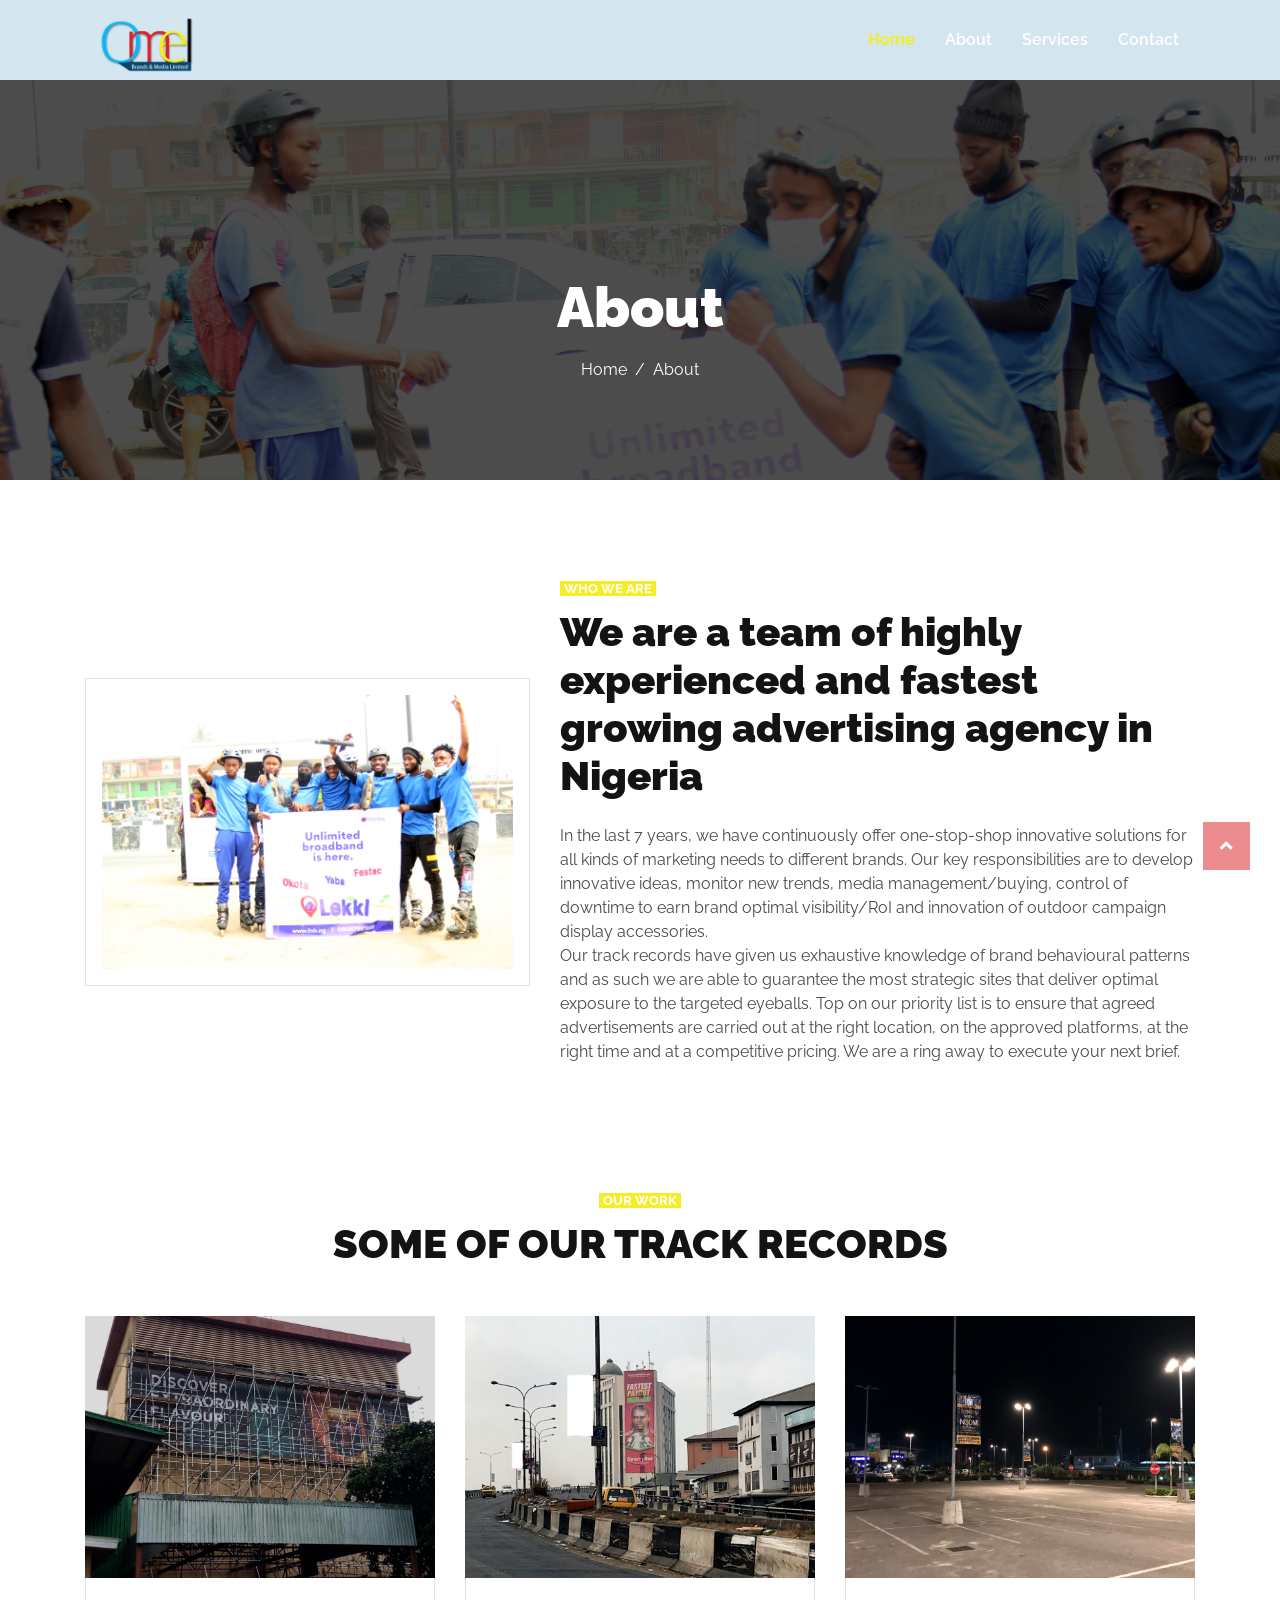
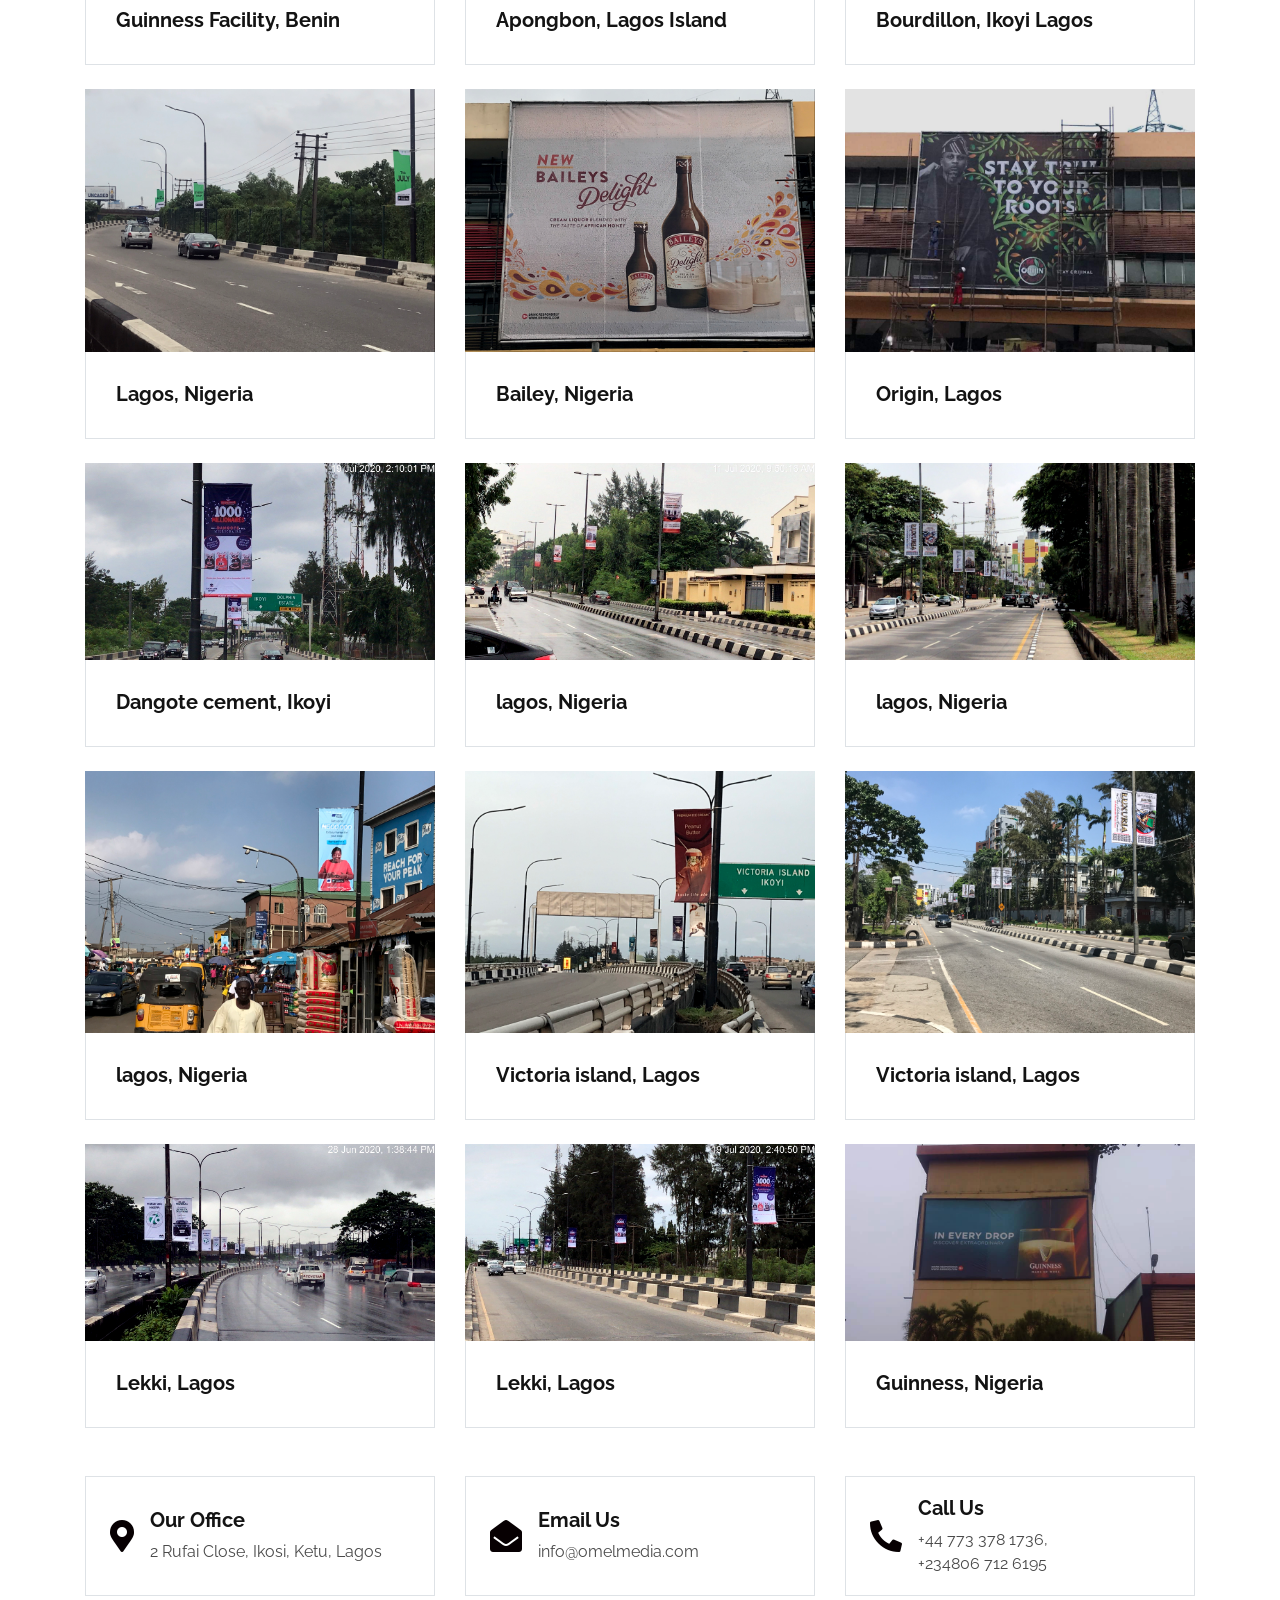
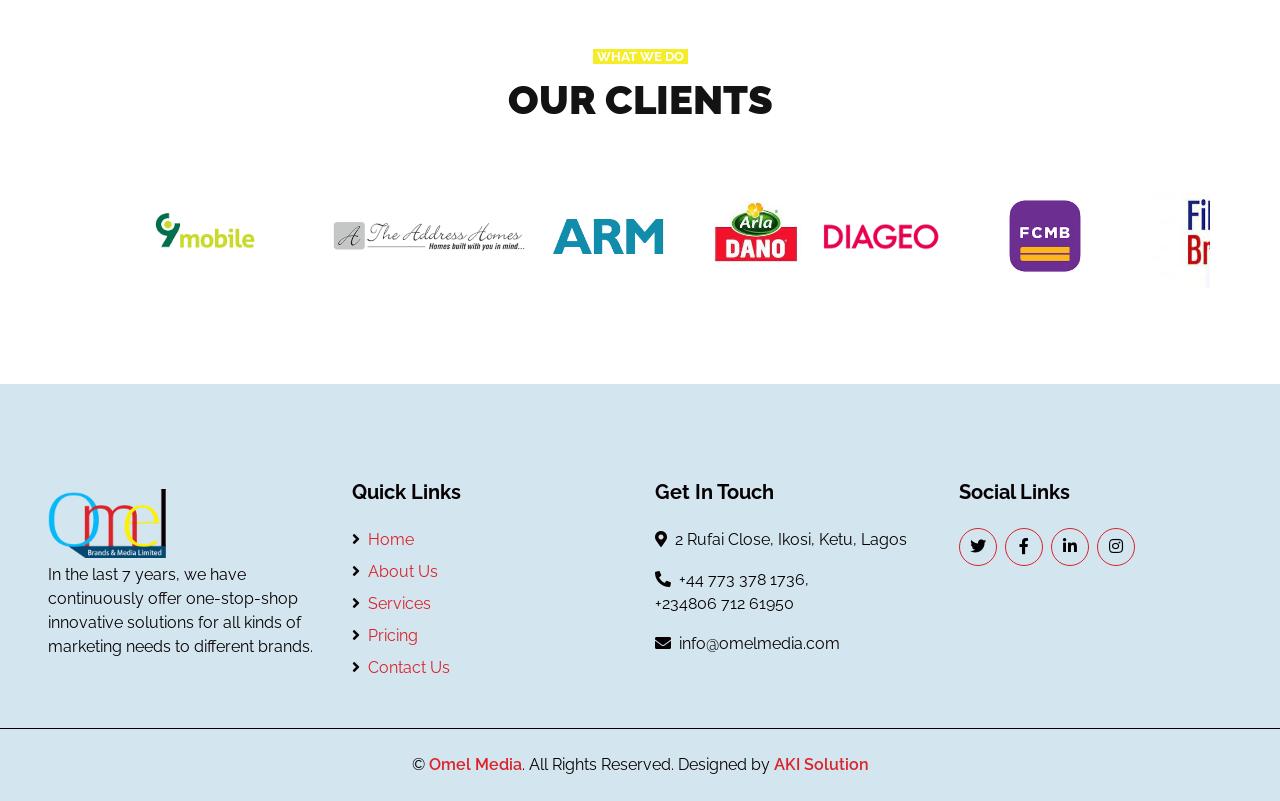
==== about.html @ a28d9bb3 "done" ====
<!DOCTYPE html>
<html lang="en">

<head>
    <meta charset="utf-8">
    <title>DotCom - Creative Agency Website Template</title>
    <meta content="width=device-width, initial-scale=1.0" name="viewport">
    <meta content="Free HTML Templates" name="keywords">
    <meta content="Free HTML Templates" name="description">

    <!-- Favicon -->
    <link href="img/favicon.ico" rel="icon">

    <!-- Google Web Fonts -->
    <link rel="preconnect" href="https://fonts.gstatic.com">
    <link href="https://fonts.googleapis.com/css2?family=Raleway:wght@400;500;600;700;800;900&display=swap" rel="stylesheet"> 

    <!-- Font Awesome -->
    <link href="https://cdnjs.cloudflare.com/ajax/libs/font-awesome/5.15.0/css/all.min.css" rel="stylesheet">

    <!-- Libraries Stylesheet -->
    <link href="lib/owlcarousel/assets/owl.carousel.min.css" rel="stylesheet">

    <!-- Customized Bootstrap Stylesheet -->
    <link href="css/style.css" rel="stylesheet">
</head>

<body>
      <!-- Navbar Start -->
      <div class="container-fluid nav-bar p-0">
        <div class="container-lg p-0">
            <nav class="navbar navbar-expand-lg bg-secondary navbar-dark">
                <a href="index.html" class="navbar-brand">
                    <h1 class="m-0 text-white display-4"><img src="img\logo2b.jpg" alt="logo" class="logo"></h1>
                </a>
                <button type="button" class="navbar-toggler" data-toggle="collapse" data-target="#navbarCollapse">
                    <span class="navbar-toggler-icon"></span>
                </button>
                <div class="collapse navbar-collapse justify-content-between" id="navbarCollapse">
                    <div class="navbar-nav ml-auto py-0">
                        <a href="index.html" class="nav-item nav-link active">Home</a>
                        <a href="about.html" class="nav-item nav-link">About</a>
                        <a href="service.html" class="nav-item nav-link">Services</a>

                        <!-- <div class="nav-item dropdown">
                            <a href="#" class="nav-link dropdown-toggle" data-toggle="dropdown">Pages</a>
                            <div class="dropdown-menu border-0 rounded-0 m-0">
                                <a href="blog.html" class="dropdown-item">Blog Grid</a>
                                <a href="single.html" class="dropdown-item">Blog Detail</a>
                            </div>
                        </div> -->
                        <a href="contact.html" class="nav-item nav-link">Contact</a>
                    </div>
                </div>
            </nav>
        </div>
    </div>
    <!-- Navbar End -->



    <!-- Page Header Start -->
    <div class="container-fluid page-header d-flex flex-column align-items-center justify-content-center pt-0 pt-lg-5 mb-5">
        <h1 class="display-4 text-white mb-3 mt-0 mt-lg-5">About</h1>
        <div class="d-inline-flex text-white">
            <p class="m-0"><a class="text-white" href="">Home</a></p>
            <p class="m-0 px-2">/</p>
            <p class="m-0">About</p>
        </div>
    </div>
    <!-- Page Header Start -->


    <!-- About Start -->
    <div class="container-fluid py-5">
        <div class="container">
            <div class="row align-items-center pb-1">
                <div class="col-lg-5">
                    <img class="img-thumbnail p-3" src="img\md54.JPG" alt="">
                </div>
                <div class="col-lg-7 mt-5 mt-lg-0">
                    <small class="bg-primary text-white text-uppercase font-weight-bold px-1">Who We Are</small>
                    <h1 class="mt-2 mb-4">We are a team of highly experienced and fastest growing advertising agency in Nigeria</h1>
                    <p class="mb-4">In the last 7 years, we have continuously offer one-stop-shop innovative solutions for all
                        kinds of marketing needs to different brands. Our key responsibilities are to develop innovative ideas, monitor new trends, media
                        management/buying, control of downtime to earn brand optimal visibility/RoI and
                        innovation of outdoor campaign display accessories. 
                       <br> Our track records have given us exhaustive knowledge of brand behavioural patterns
                        and as such we are able to guarantee the most strategic sites that deliver optimal
                        exposure to the targeted eyeballs. Top on our priority list is to ensure that agreed advertisements are carried out at the
                        right location, on the approved platforms, at the right time and at a competitive pricing.
                        We are a ring away to execute your next brief.</p>
                </div>
            </div>
        </div>
    </div>
    <!-- About End -->



    <div class="container-fluid pt-5">
        <div class="container">
            <div class="text-center">
                <small class="bg-primary text-white text-uppercase font-weight-bold text-center px-1">OUR WORK</small>
                <h1 class="mt-2 mb-5">SOME OF OUR TRACK RECORDS </h1>
            </div>
            <div class="row">
                <div class="col-lg-4 col-md-6 col-sm-12 mb-4">
                    <a href="img\md40.JPG"><img class="img-fluid w-100" src="img\md40.JPG" alt=""></a> 

                    <!-- <div class="position-relative">
                        <div class="position-absolute bg-primary d-flex flex-column align-items-center justify-content-center"
                            style="width: 80px; height: 80px; bottom: 0; left: 0;">
                            <h6 class="text-uppercase mt-2 mb-n2">Jan</h6>
                            <h1 class="m-0">01</h1>
                        </div>
                    </div> -->
                    <div class="border border-top-0" style="padding: 30px;">
                        <!-- <div class="d-flex mb-3">
                            <div class="d-flex align-items-center">
                                <img class="rounded-circle" style="width: 40px; height: 40px;" src="img/user.jpg" alt="">
                                <a class="text-muted ml-2" href="">John Doe</a>
                            </div>
                            <div class="d-flex align-items-center ml-4">
                                <i class="far fa-bookmark text-primary"></i>
                                <a class="text-muted ml-2" href="">Web Design</a>
                            </div>
                        </div> -->
                        <a class="h5 font-weight-bold" href="">Guinness Facility, Benin  </a>
                    </div>
                </div>
                <div class="col-lg-4 col-md-6 col-sm-12 mb-4">
                <a href="img\md56.jpg"><img class="img-fluid w-100" src="img\md56.jpg" alt=""></a>

                    <!-- <div class="position-relative"> -->
                        <!-- <div class="position-absolute bg-primary d-flex flex-column align-items-center justify-content-center"
                            style="width: 80px; height: 80px; bottom: 0; left: 0;">
                            <h6 class="text-uppercase mt-2 mb-n2">Jan</h6>
                            <h1 class="m-0">01</h1>
                        </div> -->
                    <!-- </div> -->
                    <div class="border border-top-0" style="padding: 30px;">
                        <!-- <div class="d-flex mb-3">
                            <div class="d-flex align-items-center">
                                <img class="rounded-circle" style="width: 40px; height: 40px;" src="img/user.jpg" alt="">
                                <a class="text-muted ml-2" href="">John Doe</a>
                            </div>
                            <div class="d-flex align-items-center ml-4">
                                <i class="far fa-bookmark text-primary"></i>
                                <a class="text-muted ml-2" href="">Web Design</a>
                            </div>
                        </div> -->
                        <a class="h5 font-weight-bold" href="">Apongbon, Lagos Island </a>
                    </div>
                </div>
                <div class="col-lg-4 col-md-6 col-sm-12 mb-4">
                    <a href="img\md17.jpg"><img class="img-fluid w-100" src="img\md17.jpg" alt=""></a> 

                    <!-- <div class="position-relative">
                        <div class="position-absolute bg-primary d-flex flex-column align-items-center justify-content-center"
                            style="width: 80px; height: 80px; bottom: 0; left: 0;">
                            <h6 class="text-uppercase mt-2 mb-n2">Jan</h6>
                            <h1 class="m-0">01</h1>
                        </div>
                    </div> -->
                    <div class="border border-top-0" style="padding: 30px;">
                        <!-- <div class="d-flex mb-3">
                            <div class="d-flex align-items-center">
                                <img class="rounded-circle" style="width: 40px; height: 40px;" src="img/user.jpg" alt="">
                                <a class="text-muted ml-2" href="">John Doe</a>
                            </div>
                            <div class="d-flex align-items-center ml-4">
                                <i class="far fa-bookmark text-primary"></i>
                                <a class="text-muted ml-2" href="">Web Design</a>
                            </div>
                        </div> -->
                        <a class="h5 font-weight-bold" href="">Bourdillon, Ikoyi Lagos</a>
                    </div>
                </div>
                <div class="col-lg-4 col-md-6 col-sm-12 mb-4">
                    <a href="img\md25.JPG"><img class="img-fluid w-100" src="img\md25.JPG" alt=""></a> 

                    <!-- <div class="position-relative">
                        <div class="position-absolute bg-primary d-flex flex-column align-items-center justify-content-center"
                            style="width: 80px; height: 80px; bottom: 0; left: 0;">
                            <h6 class="text-uppercase mt-2 mb-n2">Jan</h6>
                            <h1 class="m-0">01</h1>
                        </div>
                    </div> -->
                    <div class="border border-top-0" style="padding: 30px;">
                        <!-- <div class="d-flex mb-3">
                            <div class="d-flex align-items-center">
                                <img class="rounded-circle" style="width: 40px; height: 40px;" src="img/user.jpg" alt="">
                                <a class="text-muted ml-2" href="">John Doe</a>
                            </div>
                            <div class="d-flex align-items-center ml-4">
                                <i class="far fa-bookmark text-primary"></i>
                                <a class="text-muted ml-2" href="">Web Design</a>
                            </div>
                        </div> -->
                        <a class="h5 font-weight-bold" href="">Lagos, Nigeria</a>
                    </div>
                </div>                 

                <div class="col-lg-4 col-md-6 col-sm-12 mb-4">
                    <a href="img\md64.JPG"><img class="img-fluid w-100" src="img\md64.JPG" alt=""></a> 

                    <!-- <div class="position-relative">
                        <div class="position-absolute bg-primary d-flex flex-column align-items-center justify-content-center"
                            style="width: 80px; height: 80px; bottom: 0; left: 0;">
                            <h6 class="text-uppercase mt-2 mb-n2">Jan</h6>
                            <h1 class="m-0">01</h1>
                        </div>
                    </div> -->
                    <div class="border border-top-0" style="padding: 30px;">
                        <!-- <div class="d-flex mb-3">
                            <div class="d-flex align-items-center">
                                <img class="rounded-circle" style="width: 40px; height: 40px;" src="img/user.jpg" alt="">
                                <a class="text-muted ml-2" href="">John Doe</a>
                            </div>
                            <div class="d-flex align-items-center ml-4">
                                <i class="far fa-bookmark text-primary"></i>
                                <a class="text-muted ml-2" href="">Web Design</a>
                            </div>
                        </div> -->
                        <a class="h5 font-weight-bold" href="">Bailey, Nigeria</a>
                    </div>
                </div>                 

                <div class="col-lg-4 col-md-6 col-sm-12 mb-4">
                    <a href="img\md41.JPG"><img class="img-fluid w-100" src="img\md41.JPG" alt=""></a> 

                    <!-- <div class="position-relative">
                        <div class="position-absolute bg-primary d-flex flex-column align-items-center justify-content-center"
                            style="width: 80px; height: 80px; bottom: 0; left: 0;">
                            <h6 class="text-uppercase mt-2 mb-n2">Jan</h6>
                            <h1 class="m-0">01</h1>
                        </div>
                    </div> -->
                    <div class="border border-top-0" style="padding: 30px;">
                        <!-- <div class="d-flex mb-3">
                            <div class="d-flex align-items-center">
                                <img class="rounded-circle" style="width: 40px; height: 40px;" src="img/user.jpg" alt="">
                                <a class="text-muted ml-2" href="">John Doe</a>
                            </div>
                            <div class="d-flex align-items-center ml-4">
                                <i class="far fa-bookmark text-primary"></i>
                                <a class="text-muted ml-2" href="">Web Design</a>
                            </div>
                        </div> -->
                        <a class="h5 font-weight-bold" href=""> Origin, Lagos</a>
                    </div>
                </div>                 

                <div class="col-lg-4 col-md-6 col-sm-12 mb-4">
                    <a href="img\m7.JPG"><img class="img-fluid w-100" src="img\m7.JPG" alt=""></a> 

                    <!-- <div class="position-relative">
                        <div class="position-absolute bg-primary d-flex flex-column align-items-center justify-content-center"
                            style="width: 80px; height: 80px; bottom: 0; left: 0;">
                            <h6 class="text-uppercase mt-2 mb-n2">Jan</h6>
                            <h1 class="m-0">01</h1>
                        </div>
                    </div> -->
                    <div class="border border-top-0" style="padding: 30px;">
                        <!-- <div class="d-flex mb-3">
                            <div class="d-flex align-items-center">
                                <img class="rounded-circle" style="width: 40px; height: 40px;" src="img/user.jpg" alt="">
                                <a class="text-muted ml-2" href="">John Doe</a>
                            </div>
                            <div class="d-flex align-items-center ml-4">
                                <i class="far fa-bookmark text-primary"></i>
                                <a class="text-muted ml-2" href="">Web Design</a>
                            </div>
                        </div> -->
                        <a class="h5 font-weight-bold" href="">Dangote cement, Ikoyi</a>
                    </div>
                </div>
                <div class="col-lg-4 col-md-6 col-sm-12 mb-4">
                    <a href="img\m4.JPG"><img class="img-fluid w-100" src="img\m4.JPG" alt=""></a> 

                    <!-- <div class="position-relative">
                        <div class="position-absolute bg-primary d-flex flex-column align-items-center justify-content-center"
                            style="width: 80px; height: 80px; bottom: 0; left: 0;">
                            <h6 class="text-uppercase mt-2 mb-n2">Jan</h6>
                            <h1 class="m-0">01</h1>
                        </div>
                    </div> -->
                    <div class="border border-top-0" style="padding: 30px;">
                        <!-- <div class="d-flex mb-3">
                            <div class="d-flex align-items-center">
                                <img class="rounded-circle" style="width: 40px; height: 40px;" src="img/user.jpg" alt="">
                                <a class="text-muted ml-2" href="">John Doe</a>
                            </div>
                            <div class="d-flex align-items-center ml-4">
                                <i class="far fa-bookmark text-primary"></i>
                                <a class="text-muted ml-2" href="">Web Design</a>
                            </div>
                        </div> -->
                        <a class="h5 font-weight-bold" href="">lagos, Nigeria</a>
                    </div>
                </div>
                <div class="col-lg-4 col-md-6 col-sm-12 mb-4">
                    <a href="img\m5.JPG"><img class="img-fluid w-100" src="img\m5.JPG" alt=""></a> 

                    <!-- <div class="position-relative">
                        <div class="position-absolute bg-primary d-flex flex-column align-items-center justify-content-center"
                            style="width: 80px; height: 80px; bottom: 0; left: 0;">
                            <h6 class="text-uppercase mt-2 mb-n2">Jan</h6>
                            <h1 class="m-0">01</h1>
                        </div>
                    </div> -->
                    <div class="border border-top-0" style="padding: 30px;">
                        <!-- <div class="d-flex mb-3">
                            <div class="d-flex align-items-center">
                                <img class="rounded-circle" style="width: 40px; height: 40px;" src="img/user.jpg" alt="">
                                <a class="text-muted ml-2" href="">John Doe</a>
                            </div>
                            <div class="d-flex align-items-center ml-4">
                                <i class="far fa-bookmark text-primary"></i>
                                <a class="text-muted ml-2" href="">Web Design</a>
                            </div>
                        </div> -->
                        <a class="h5 font-weight-bold" href="">lagos, Nigeria</a>
                    </div>
                </div>                 
                <div class="col-lg-4 col-md-6 col-sm-12 mb-4">
                    <a href="img\m10.jpg"><img class="img-fluid w-100" src="img\m10.jpg" alt=""></a> 

                    <!-- <div class="position-relative">
                        <div class="position-absolute bg-primary d-flex flex-column align-items-center justify-content-center"
                            style="width: 80px; height: 80px; bottom: 0; left: 0;">
                            <h6 class="text-uppercase mt-2 mb-n2">Jan</h6>
                            <h1 class="m-0">01</h1>
                        </div>
                    </div> -->
                    <div class="border border-top-0" style="padding: 30px;">
                        <!-- <div class="d-flex mb-3">
                            <div class="d-flex align-items-center">
                                <img class="rounded-circle" style="width: 40px; height: 40px;" src="img/user.jpg" alt="">
                                <a class="text-muted ml-2" href="">John Doe</a>
                            </div>
                            <div class="d-flex align-items-center ml-4">
                                <i class="far fa-bookmark text-primary"></i>
                                <a class="text-muted ml-2" href="">Web Design</a>
                            </div>
                        </div> -->
                        <a class="h5 font-weight-bold" href="">lagos, Nigeria</a>
                    </div>
                </div>                 
                <div class="col-lg-4 col-md-6 col-sm-12 mb-4">
                    <a href="img\md2.jpg"><img class="img-fluid w-100" src="img\md2.jpg" alt=""></a> 

                    <!-- <div class="position-relative">
                        <div class="position-absolute bg-primary d-flex flex-column align-items-center justify-content-center"
                            style="width: 80px; height: 80px; bottom: 0; left: 0;">
                            <h6 class="text-uppercase mt-2 mb-n2">Jan</h6>
                            <h1 class="m-0">01</h1>
                        </div>
                    </div> -->
                    <div class="border border-top-0" style="padding: 30px;">
                        <!-- <div class="d-flex mb-3">
                            <div class="d-flex align-items-center">
                                <img class="rounded-circle" style="width: 40px; height: 40px;" src="img/user.jpg" alt="">
                                <a class="text-muted ml-2" href="">John Doe</a>
                            </div>
                            <div class="d-flex align-items-center ml-4">
                                <i class="far fa-bookmark text-primary"></i>
                                <a class="text-muted ml-2" href="">Web Design</a>
                            </div>
                        </div> -->
                        <a class="h5 font-weight-bold" href=""> Victoria island, Lagos</a>
                    </div>
                </div>                 
                <div class="col-lg-4 col-md-6 col-sm-12 mb-4">
                    <a href="img\md13.jpg"><img class="img-fluid w-100" src="img\md13.jpg" alt=""></a> 

                    <!-- <div class="position-relative">
                        <div class="position-absolute bg-primary d-flex flex-column align-items-center justify-content-center"
                            style="width: 80px; height: 80px; bottom: 0; left: 0;">
                            <h6 class="text-uppercase mt-2 mb-n2">Jan</h6>
                            <h1 class="m-0">01</h1>
                        </div>
                    </div> -->
                    <div class="border border-top-0" style="padding: 30px;">
                        <!-- <div class="d-flex mb-3">
                            <div class="d-flex align-items-center">
                                <img class="rounded-circle" style="width: 40px; height: 40px;" src="img/user.jpg" alt="">
                                <a class="text-muted ml-2" href="">John Doe</a>
                            </div>
                            <div class="d-flex align-items-center ml-4">
                                <i class="far fa-bookmark text-primary"></i>
                                <a class="text-muted ml-2" href="">Web Design</a>
                            </div>
                        </div> -->
                        <a class="h5 font-weight-bold" href=""> Victoria island, Lagos</a>
                    </div>
                </div>                 
                <div class="col-lg-4 col-md-6 col-sm-12 mb-4">
                    <a href="img\md3.JPG"><img class="img-fluid w-100" src="img\md3.JPG" alt=""></a> 

                    <!-- <div class="position-relative">
                        <div class="position-absolute bg-primary d-flex flex-column align-items-center justify-content-center"
                            style="width: 80px; height: 80px; bottom: 0; left: 0;">
                            <h6 class="text-uppercase mt-2 mb-n2">Jan</h6>
                            <h1 class="m-0">01</h1>
                        </div>
                    </div> -->
                    <div class="border border-top-0" style="padding: 30px;">
                        <!-- <div class="d-flex mb-3">
                            <div class="d-flex align-items-center">
                                <img class="rounded-circle" style="width: 40px; height: 40px;" src="img/user.jpg" alt="">
                                <a class="text-muted ml-2" href="">John Doe</a>
                            </div>
                            <div class="d-flex align-items-center ml-4">
                                <i class="far fa-bookmark text-primary"></i>
                                <a class="text-muted ml-2" href="">Web Design</a>
                            </div>
                        </div> -->
                        <a class="h5 font-weight-bold" href=""> Lekki, Lagos</a>
                    </div>
                </div>                 

                <div class="col-lg-4 col-md-6 col-sm-12 mb-4">
                    <a href="img\md11.JPG"><img class="img-fluid w-100" src="img\md11.JPG" alt=""></a> 

                    <!-- <div class="position-relative">
                        <div class="position-absolute bg-primary d-flex flex-column align-items-center justify-content-center"
                            style="width: 80px; height: 80px; bottom: 0; left: 0;">
                            <h6 class="text-uppercase mt-2 mb-n2">Jan</h6>
                            <h1 class="m-0">01</h1>
                        </div>
                    </div> -->
                    <div class="border border-top-0" style="padding: 30px;">
                        <!-- <div class="d-flex mb-3">
                            <div class="d-flex align-items-center">
                                <img class="rounded-circle" style="width: 40px; height: 40px;" src="img/user.jpg" alt="">
                                <a class="text-muted ml-2" href="">John Doe</a>
                            </div>
                            <div class="d-flex align-items-center ml-4">
                                <i class="far fa-bookmark text-primary"></i>
                                <a class="text-muted ml-2" href="">Web Design</a>
                            </div>
                        </div> -->
                        <a class="h5 font-weight-bold" href=""> Lekki, Lagos</a>
                    </div>
                </div>                 

                <div class="col-lg-4 col-md-6 col-sm-12 mb-4">
                    <a href="img\md42.JPG"><img class="img-fluid w-100" src="img\md42.JPG" alt=""></a> 

                    <!-- <div class="position-relative">
                        <div class="position-absolute bg-primary d-flex flex-column align-items-center justify-content-center"
                            style="width: 80px; height: 80px; bottom: 0; left: 0;">
                            <h6 class="text-uppercase mt-2 mb-n2">Jan</h6>
                            <h1 class="m-0">01</h1>
                        </div>
                    </div> -->
                    <div class="border border-top-0" style="padding: 30px;">
                        <!-- <div class="d-flex mb-3">
                            <div class="d-flex align-items-center">
                                <img class="rounded-circle" style="width: 40px; height: 40px;" src="img/user.jpg" alt="">
                                <a class="text-muted ml-2" href="">John Doe</a>
                            </div>
                            <div class="d-flex align-items-center ml-4">
                                <i class="far fa-bookmark text-primary"></i>
                                <a class="text-muted ml-2" href="">Web Design</a>
                            </div>
                        </div> -->
                        <a class="h5 font-weight-bold" href=""> Guinness, Nigeria</a>
                    </div>
                </div>                 

            </div>
        </div>
    </div>
    <div class="container">
        <div class="row mt-4">
            <div class="col-md-4">
                <div class="d-flex align-items-center border mb-4 mb-lg-0 p-4" style="height: 120px;">
                    <i class="fa fa-2x fa-map-marker-alt text-primary mr-3"></i>
                    <div class="d-flex flex-column">
                        <h5 class="font-weight-bold">Our Office</h5>
                        <p class="m-0">2 Rufai Close, Ikosi, Ketu, Lagos</p>
                    </div>
                </div>
            </div>
            <div class="col-md-4">
                <div class="d-flex align-items-center border mb-4 mb-lg-0 p-4" style="height: 120px;">
                    <i class="fa fa-2x fa-envelope-open text-primary mr-3"></i>
                    <div class="d-flex flex-column">
                        <h5 class="font-weight-bold">Email Us</h5>
                        <p class="m-0">info@omelmedia.com</p>
                    </div>
                </div>
            </div>
            <div class="col-md-4">
                <div class="d-flex align-items-center border mb-4 mb-lg-0 p-4" style="height: 120px;">
                    <i class="fas fa-2x fa-phone-alt text-primary mr-3"></i>
                    <div class="d-flex flex-column">
                        <h5 class="font-weight-bold">Call Us</h5>
                        <p class="m-0">+44 773 378 1736,<br>+234806 712 6195</p>
                    </div>
                </div>
            </div>
        </div>

    </div>

    <!-- testing -->
<div class="container mt-5" >
    <div class="row align-items-center h-100">
      <div class="container rounded">
        <div class="row justify-content-center">
            <div class="col-12 col-lg-6 text-center mb-1">
                <small class="bg-primary text-white text-uppercase font-weight-bold px-1">What we do</small>
                <h1 class="mt-2">OUR CLIENTS</h1>
            </div>
        </div>

        <div class="slider">
          <div class="logos">
            <img src="img\clients\9mobile.png" alt="" class="clients ">
           <img src="img\clients\addressHome.png" alt="" class="clients">
           <img src="img\clients\ARM.png" alt="" class="clients big">
           <img src="img\clients\dano.jpg" alt=""  class="clients big">
           <img src="img\clients\diaegeo.png" alt=""  class="clients big" style="margin-left: 0px;">
           <img src="img\clients\fcmb2.png" alt="" class="clients" style="margin-left: 0px;">
           <img src="img\clients\fiber.jpg" alt="" class="clients" style="margin-left: 0px;">
           <img src="img\clients\mandilas.png" alt="" class="clients big">
           <img src="img\clients\peak.png" alt="" class="clients big">
           <img src="img\clients\sporty.png" alt="" class="clients">
           <img src="img\clients\vantage.png" alt="" class="clients">
 

        </div>
          <div class="logos">
 
          </div>
        </div>
      </div>
    </div>
  
  </div>

<!-- testing -->

    <!-- Footer Start -->
    <div class="container-fluid   mt-5 pt-5 px-sm-3 px-md-5" style="background-color: #d3e5ef !important; color: #070002 ;">
        <div class="row pt-5 ">
            <div class="col-lg-3 col-md-6 mb-5">
                <a href="index.html" class="navbar-brand">
<h1 class="m-0  display-4"><img src="img\media-logo2.png" alt="logo" class="logo"></h1>
                </a>
                <p>In the last 7 years, we have continuously offer one-stop-shop innovative solutions for all kinds of marketing needs to different brands.</p>
            </div>
            <div class="col-lg-3 col-md-6 mb-5">
                <h5 class="font-weight-bold text-primary mb-4">Quick Links</h5>
                <div class="d-flex flex-column justify-content-start" >
                    <a class=" mb-2" href="index.html"><i class="fa fa-angle-right text-primary mr-2"></i>Home</a>
                    <a class=" mb-2" href="about.html"><i class="fa fa-angle-right text-primary mr-2"></i>About Us</a>
                    <a class=" mb-2" href="service.html"><i class="fa fa-angle-right text-primary mr-2"></i>Services</a>
                    <a class=" mb-2" href="price.html"><i class="fa fa-angle-right text-primary mr-2"></i>Pricing</a>
                    <a class="" href="contact.html"><i class="fa fa-angle-right text-primary mr-2"></i>Contact Us</a>
                </div>
            </div>
            <div class="col-lg-3 col-md-6 mb-5">
                <h5 class="font-weight-bold text-primary mb-4">Get In Touch</h5>
                <p></p>
                <p><i class="fa fa-map-marker-alt text-primary mr-2"></i>2 Rufai Close, Ikosi, Ketu, Lagos</p>
                <p><i class="fa fa-phone-alt text-primary mr-2"></i>+44 773 378 1736,<br>+234806 712 61950</p>
                <p><i class="fa fa-envelope text-primary mr-2"></i>info@omelmedia.com</p>
            </div>
            <div class="col-lg-3 col-md-6 mb-5">
                <h5 class="font-weight-bold text-primary mb-4">Social Links</h5>
                <div class="d-flex justify-content-start mt-4">
                    <a class="btn btn-outline-primary rounded-circle text-center mr-2 px-0" style="width: 38px; height: 38px;" href="#"><i class="fab fa-twitter"></i></a>
                    <a class="btn btn-outline-primary rounded-circle text-center mr-2 px-0" style="width: 38px; height: 38px;" href="#"><i class="fab fa-facebook-f"></i></a>
                    <a class="btn btn-outline-primary rounded-circle text-center mr-2 px-0" style="width: 38px; height: 38px;" href="#"><i class="fab fa-linkedin-in"></i></a>
                    <a class="btn btn-outline-primary rounded-circle text-center mr-2 px-0" style="width: 38px; height: 38px;" href="#"><i class="fab fa-instagram"></i></a>
                </div>
            </div>

        </div>
    </div>
    <div class="container-fluid py-4 px-sm-3 px-md-5"  style="background-color: #d3e5ef !important; color: #070002 ;border-top: 1px solid #070002;">
        <p class="m-0 text-center">
            &copy; <a class="font-weight-semi-bold" href="#">Omel Media</a>. All Rights Reserved. Designed by
            <a class="font-weight-semi-bold" href="https://htmlcodex.com">AKI Solution</a>
        </p>
    </div>
    <!-- Footer End -->

    <!-- Back to Top -->
    <a href="#" class="btn btn-lg btn-primary back-to-top"><i class="fa fa-angle-up"></i></a>


    <!-- JavaScript Libraries -->
    <script src="https://code.jquery.com/jquery-3.4.1.min.js"></script>
    <script src="https://stackpath.bootstrapcdn.com/bootstrap/4.4.1/js/bootstrap.bundle.min.js"></script>
    <script src="lib/easing/easing.min.js"></script>
    <script src="lib/waypoints/waypoints.min.js"></script>
    <script src="lib/counterup/counterup.min.js"></script>
    <script src="lib/owlcarousel/owl.carousel.min.js"></script>

    <!-- Contact Javascript File -->
    <script src="mail/jqBootstrapValidation.min.js"></script>
    <script src="mail/contact.js"></script>

    <!-- Template Javascript -->
    <script src="js/main.js"></script>
</body>

</html>
---- css/style.css ----
/******* Bootstrap Theming ********/
/*!
 * Bootstrap v4.5.3 (https://getbootstrap.com/)
 * Copyright 2011-2020 The Bootstrap Authors
 * Copyright 2011-2020 Twitter, Inc.
 * Licensed under MIT (https://github.com/twbs/bootstrap/blob/main/LICENSE)
 */
:root {
  --blue: #007bff;
  --indigo: #6610f2;
  --purple: #6f42c1;
  --pink: #e83e8c;
  --red: #dc3545;
  --orange: #fd7e14;
  --yellow: #f6ed2a;
  --green: #28a745;
  --teal: #20c997;
  --cyan: #17a2b8;
  --white: #fff;
  --gray: #6c757d;
  --gray-dark: #343a40;
  --primary: #FDAC53;
  --secondary: #131313;
  --success: #28a745;
  --info: #17a2b8;
  --warning: #f6ed2a;
  --danger: #dc3545;
  --light: #f8f9fa;
  --dark: #343a40;
  --breakpoint-xs: 0;
  --breakpoint-sm: 576px;
  --breakpoint-md: 768px;
  --breakpoint-lg: 992px;
  --breakpoint-xl: 1200px;
  --font-family-sans-serif: "Raleway", sans-serif;
  --font-family-monospace: SFMono-Regular, Menlo, Monaco, Consolas, "Liberation Mono", "Courier New", monospace;
}

*,
*::before,
*::after {
  box-sizing: border-box;
}

html {
  font-family: sans-serif;
  line-height: 1.15;
  -webkit-text-size-adjust: 100%;
  -webkit-tap-highlight-color: rgba(0, 0, 0, 0);
}

article, aside, figcaption, figure, footer, header, hgroup, main, nav, section {
  display: block;
}

body {
  margin: 0;
  font-family: "Raleway", sans-serif;
  font-size: 1rem;
  font-weight: 400;
  line-height: 1.5;
  color: #4A4A4A;
  text-align: left;
  background-color: #fff;
}

[tabindex="-1"]:focus:not(:focus-visible) {
  outline: 0 !important;
}

hr {
  box-sizing: content-box;
  height: 0;
  overflow: visible;
}

h1, h2, h3, h4, h5, h6 {
  margin-top: 0;
  margin-bottom: 0.5rem;
}

p {
  margin-top: 0;
  margin-bottom: 1rem;
}

abbr[title],
abbr[data-original-title] {
  text-decoration: underline;
  text-decoration: underline dotted;
  cursor: help;
  border-bottom: 0;
  text-decoration-skip-ink: none;
}

address {
  margin-bottom: 1rem;
  font-style: normal;
  line-height: inherit;
}

ol,
ul,
dl {
  margin-top: 0;
  margin-bottom: 1rem;
}

ol ol,
ul ul,
ol ul,
ul ol {
  margin-bottom: 0;
}

dt {
  font-weight: 700;
}

dd {
  margin-bottom: .5rem;
  margin-left: 0;
}

blockquote {
  margin: 0 0 1rem;
}

b,
strong {
  font-weight: bolder;
}

small {
  font-size: 80%;
}

sub,
sup {
  position: relative;
  font-size: 75%;
  line-height: 0;
  vertical-align: baseline;
}

sub {
  bottom: -.25em;
}

sup {
  top: -.5em;
}

a {
  color: #dc2228;
  text-decoration: none;
  background-color: transparent;
}

a:hover {
  color: #fc8807;
  text-decoration: underline;
}

a:not([href]):not([class]) {
  color: inherit;
  text-decoration: none;
}

a:not([href]):not([class]):hover {
  color: inherit;
  text-decoration: none;
}

pre,
code,
kbd,
samp {
  font-family: SFMono-Regular, Menlo, Monaco, Consolas, "Liberation Mono", "Courier New", monospace;
  font-size: 1em;
}

pre {
  margin-top: 0;
  margin-bottom: 1rem;
  overflow: auto;
  -ms-overflow-style: scrollbar;
}

figure {
  margin: 0 0 1rem;
}

img {
  vertical-align: middle;
  border-style: none;
}

svg {
  overflow: hidden;
  vertical-align: middle;
}

table {
  border-collapse: collapse;
}

caption {
  padding-top: 0.75rem;
  padding-bottom: 0.75rem;
  color: #6c757d;
  text-align: left;
  caption-side: bottom;
}

th {
  text-align: inherit;
  text-align: -webkit-match-parent;
}

label {
  display: inline-block;
  margin-bottom: 0.5rem;
}

button {
  border-radius: 0;
}

button:focus {
  outline: 1px dotted;
  outline: 5px auto -webkit-focus-ring-color;
}

input,
button,
select,
optgroup,
textarea {
  margin: 0;
  font-family: inherit;
  font-size: inherit;
  line-height: inherit;
}

button,
input {
  overflow: visible;
}

button,
select {
  text-transform: none;
}

[role="button"] {
  cursor: pointer;
}

select {
  word-wrap: normal;
}

button,
[type="button"],
[type="reset"],
[type="submit"] {
  -webkit-appearance: button;
}

button:not(:disabled),
[type="button"]:not(:disabled),
[type="reset"]:not(:disabled),
[type="submit"]:not(:disabled) {
  cursor: pointer;
}

button::-moz-focus-inner,
[type="button"]::-moz-focus-inner,
[type="reset"]::-moz-focus-inner,
[type="submit"]::-moz-focus-inner {
  padding: 0;
  border-style: none;
}

input[type="radio"],
input[type="checkbox"] {
  box-sizing: border-box;
  padding: 0;
}

textarea {
  overflow: auto;
  resize: vertical;
}

fieldset {
  min-width: 0;
  padding: 0;
  margin: 0;
  border: 0;
}

legend {
  display: block;
  width: 100%;
  max-width: 100%;
  padding: 0;
  margin-bottom: .5rem;
  font-size: 1.5rem;
  line-height: inherit;
  color: inherit;
  white-space: normal;
}

@media (max-width: 1200px) {
  legend {
    font-size: calc(1.275rem + 0.3vw) ;
  }
}

progress {
  vertical-align: baseline;
}

[type="number"]::-webkit-inner-spin-button,
[type="number"]::-webkit-outer-spin-button {
  height: auto;
}

[type="search"] {
  outline-offset: -2px;
  -webkit-appearance: none;
}

[type="search"]::-webkit-search-decoration {
  -webkit-appearance: none;
}

::-webkit-file-upload-button {
  font: inherit;
  -webkit-appearance: button;
}

output {
  display: inline-block;
}

summary {
  display: list-item;
  cursor: pointer;
}

template {
  display: none;
}

[hidden] {
  display: none !important;
}

h1, h2, h3, h4, h5, h6,
.h1, .h2, .h3, .h4, .h5, .h6 {
  margin-bottom: 0.5rem;
  font-weight: 500;
  line-height: 1.2;
  color: #131313;
}

h1, .h1 {
  font-size: 2.5rem;
}

@media (max-width: 1200px) {
  h1, .h1 {
    font-size: calc(1.375rem + 1.5vw) ;
  }
}

h2, .h2 {
  font-size: 2rem;
}

@media (max-width: 1200px) {
  h2, .h2 {
    font-size: calc(1.325rem + 0.9vw) ;
  }
}

h3, .h3 {
  font-size: 1.75rem;
}

@media (max-width: 1200px) {
  h3, .h3 {
    font-size: calc(1.3rem + 0.6vw) ;
  }
}

h4, .h4 {
  font-size: 1.5rem;
}

@media (max-width: 1200px) {
  h4, .h4 {
    font-size: calc(1.275rem + 0.3vw) ;
  }
}

h5, .h5 {
  font-size: 1.25rem;
}

h6, .h6 {
  font-size: 1rem;
}

.lead {
  font-size: 1.25rem;
  font-weight: 300;
}

.display-1 {
  font-size: 6rem;
  font-weight: 300;
  line-height: 1.2;
}

@media (max-width: 1200px) {
  .display-1 {
    font-size: calc(1.725rem + 5.7vw) ;
  }
}

.display-2 {
  font-size: 5.5rem;
  font-weight: 300;
  line-height: 1.2;
}

@media (max-width: 1200px) {
  .display-2 {
    font-size: calc(1.675rem + 5.1vw) ;
  }
}

.display-3 {
  font-size: 4.5rem;
  font-weight: 300;
  line-height: 1.2;
}

@media (max-width: 1200px) {
  .display-3 {
    font-size: calc(1.575rem + 3.9vw) ;
  }
}

.display-4 {
  font-size: 3.5rem;
  font-weight: 300;
  line-height: 1.2;
}

@media (max-width: 1200px) {
  .display-4 {
    font-size: calc(1.475rem + 2.7vw) ;
  }
}

hr {
  margin-top: 1rem;
  margin-bottom: 1rem;
  border: 0;
  border-top: 1px solid rgba(0, 0, 0, 0.1);
}

small,
.small {
  font-size: 80%;
  font-weight: 400;
}

mark,
.mark {
  padding: 0.2em;
  background-color: #fcf8e3;
}

.list-unstyled {
  padding-left: 0;
  list-style: none;
}

.list-inline {
  padding-left: 0;
  list-style: none;
}

.list-inline-item {
  display: inline-block;
}

.list-inline-item:not(:last-child) {
  margin-right: 0.5rem;
}

.initialism {
  font-size: 90%;
  text-transform: uppercase;
}

.blockquote {
  margin-bottom: 1rem;
  font-size: 1.25rem;
}

.blockquote-footer {
  display: block;
  font-size: 80%;
  color: #6c757d;
}

.blockquote-footer::before {
  content: "\2014\00A0";
}

.img-fluid {
  max-width: 100%;
  height: auto;
}

.img-thumbnail {
  padding: 0.25rem;
  background-color: #fff;
  border: 1px solid #dee2e6;
  max-width: 100%;
  height: auto;
}

.figure {
  display: inline-block;
}

.figure-img {
  margin-bottom: 0.5rem;
  line-height: 1;
}

.figure-caption {
  font-size: 90%;
  color: #6c757d;
}

code {
  font-size: 87.5%;
  color: #e83e8c;
  word-wrap: break-word;
}

a > code {
  color: inherit;
}

kbd {
  padding: 0.2rem 0.4rem;
  font-size: 87.5%;
  color: #fff;
  background-color: #212529;
}

kbd kbd {
  padding: 0;
  font-size: 100%;
  font-weight: 700;
}

pre {
  display: block;
  font-size: 87.5%;
  color: #212529;
}

pre code {
  font-size: inherit;
  color: inherit;
  word-break: normal;
}

.pre-scrollable {
  max-height: 340px;
  overflow-y: scroll;
}

.container,
.container-fluid,
.container-sm,
.container-md,
.container-lg,
.container-xl {
  width: 100%;
  padding-right: 15px;
  padding-left: 15px;
  margin-right: auto;
  margin-left: auto;
}

@media (min-width: 576px) {
  .container, .container-sm {
    max-width: 540px;
  }
}

@media (min-width: 768px) {
  .container, .container-sm, .container-md {
    max-width: 720px;
  }
}

@media (min-width: 992px) {
  .container, .container-sm, .container-md, .container-lg {
    max-width: 960px;
  }
}

@media (min-width: 1200px) {
  .container, .container-sm, .container-md, .container-lg, .container-xl {
    max-width: 1140px;
  }
}

.row {
  display: flex;
  flex-wrap: wrap;
  margin-right: -15px;
  margin-left: -15px;
}

.no-gutters {
  margin-right: 0;
  margin-left: 0;
}

.no-gutters > .col,
.no-gutters > [class*="col-"] {
  padding-right: 0;
  padding-left: 0;
}

.col-1, .col-2, .col-3, .col-4, .col-5, .col-6, .col-7, .col-8, .col-9, .col-10, .col-11, .col-12, .col,
.col-auto, .col-sm-1, .col-sm-2, .col-sm-3, .col-sm-4, .col-sm-5, .col-sm-6, .col-sm-7, .col-sm-8, .col-sm-9, .col-sm-10, .col-sm-11, .col-sm-12, .col-sm,
.col-sm-auto, .col-md-1, .col-md-2, .col-md-3, .col-md-4, .col-md-5, .col-md-6, .col-md-7, .col-md-8, .col-md-9, .col-md-10, .col-md-11, .col-md-12, .col-md,
.col-md-auto, .col-lg-1, .col-lg-2, .col-lg-3, .col-lg-4, .col-lg-5, .col-lg-6, .col-lg-7, .col-lg-8, .col-lg-9, .col-lg-10, .col-lg-11, .col-lg-12, .col-lg,
.col-lg-auto, .col-xl-1, .col-xl-2, .col-xl-3, .col-xl-4, .col-xl-5, .col-xl-6, .col-xl-7, .col-xl-8, .col-xl-9, .col-xl-10, .col-xl-11, .col-xl-12, .col-xl,
.col-xl-auto {
  position: relative;
  width: 100%;
  padding-right: 15px;
  padding-left: 15px;
}

.col {
  flex-basis: 0;
  flex-grow: 1;
  max-width: 100%;
}

.row-cols-1 > * {
  flex: 0 0 100%;
  max-width: 100%;
}

.row-cols-2 > * {
  flex: 0 0 50%;
  max-width: 50%;
}

.row-cols-3 > * {
  flex: 0 0 33.33333%;
  max-width: 33.33333%;
}

.row-cols-4 > * {
  flex: 0 0 25%;
  max-width: 25%;
}

.row-cols-5 > * {
  flex: 0 0 20%;
  max-width: 20%;
}

.row-cols-6 > * {
  flex: 0 0 16.66667%;
  max-width: 16.66667%;
}

.col-auto {
  flex: 0 0 auto;
  width: auto;
  max-width: 100%;
}

.col-1 {
  flex: 0 0 8.33333%;
  max-width: 8.33333%;
}

.col-2 {
  flex: 0 0 16.66667%;
  max-width: 16.66667%;
}

.col-3 {
  flex: 0 0 25%;
  max-width: 25%;
}

.col-4 {
  flex: 0 0 33.33333%;
  max-width: 33.33333%;
}

.col-5 {
  flex: 0 0 41.66667%;
  max-width: 41.66667%;
}

.col-6 {
  flex: 0 0 50%;
  max-width: 50%;
}

.col-7 {
  flex: 0 0 58.33333%;
  max-width: 58.33333%;
}

.col-8 {
  flex: 0 0 66.66667%;
  max-width: 66.66667%;
}

.col-9 {
  flex: 0 0 75%;
  max-width: 75%;
}

.col-10 {
  flex: 0 0 83.33333%;
  max-width: 83.33333%;
}

.col-11 {
  flex: 0 0 91.66667%;
  max-width: 91.66667%;
}

.col-12 {
  flex: 0 0 100%;
  max-width: 100%;
}

.order-first {
  order: -1;
}

.order-last {
  order: 13;
}

.order-0 {
  order: 0;
}

.order-1 {
  order: 1;
}

.order-2 {
  order: 2;
}

.order-3 {
  order: 3;
}

.order-4 {
  order: 4;
}

.order-5 {
  order: 5;
}

.order-6 {
  order: 6;
}

.order-7 {
  order: 7;
}

.order-8 {
  order: 8;
}

.order-9 {
  order: 9;
}

.order-10 {
  order: 10;
}

.order-11 {
  order: 11;
}

.order-12 {
  order: 12;
}

.offset-1 {
  margin-left: 8.33333%;
}

.offset-2 {
  margin-left: 16.66667%;
}

.offset-3 {
  margin-left: 25%;
}

.offset-4 {
  margin-left: 33.33333%;
}

.offset-5 {
  margin-left: 41.66667%;
}

.offset-6 {
  margin-left: 50%;
}

.offset-7 {
  margin-left: 58.33333%;
}

.offset-8 {
  margin-left: 66.66667%;
}

.offset-9 {
  margin-left: 75%;
}

.offset-10 {
  margin-left: 83.33333%;
}

.offset-11 {
  margin-left: 91.66667%;
}

@media (min-width: 576px) {
  .col-sm {
    flex-basis: 0;
    flex-grow: 1;
    max-width: 100%;
  }
  .row-cols-sm-1 > * {
    flex: 0 0 100%;
    max-width: 100%;
  }
  .row-cols-sm-2 > * {
    flex: 0 0 50%;
    max-width: 50%;
  }
  .row-cols-sm-3 > * {
    flex: 0 0 33.33333%;
    max-width: 33.33333%;
  }
  .row-cols-sm-4 > * {
    flex: 0 0 25%;
    max-width: 25%;
  }
  .row-cols-sm-5 > * {
    flex: 0 0 20%;
    max-width: 20%;
  }
  .row-cols-sm-6 > * {
    flex: 0 0 16.66667%;
    max-width: 16.66667%;
  }
  .col-sm-auto {
    flex: 0 0 auto;
    width: auto;
    max-width: 100%;
  }
  .col-sm-1 {
    flex: 0 0 8.33333%;
    max-width: 8.33333%;
  }
  .col-sm-2 {
    flex: 0 0 16.66667%;
    max-width: 16.66667%;
  }
  .col-sm-3 {
    flex: 0 0 25%;
    max-width: 25%;
  }
  .col-sm-4 {
    flex: 0 0 33.33333%;
    max-width: 33.33333%;
  }
  .col-sm-5 {
    flex: 0 0 41.66667%;
    max-width: 41.66667%;
  }
  .col-sm-6 {
    flex: 0 0 50%;
    max-width: 50%;
  }
  .col-sm-7 {
    flex: 0 0 58.33333%;
    max-width: 58.33333%;
  }
  .col-sm-8 {
    flex: 0 0 66.66667%;
    max-width: 66.66667%;
  }
  .col-sm-9 {
    flex: 0 0 75%;
    max-width: 75%;
  }
  .col-sm-10 {
    flex: 0 0 83.33333%;
    max-width: 83.33333%;
  }
  .col-sm-11 {
    flex: 0 0 91.66667%;
    max-width: 91.66667%;
  }
  .col-sm-12 {
    flex: 0 0 100%;
    max-width: 100%;
  }
  .order-sm-first {
    order: -1;
  }
  .order-sm-last {
    order: 13;
  }
  .order-sm-0 {
    order: 0;
  }
  .order-sm-1 {
    order: 1;
  }
  .order-sm-2 {
    order: 2;
  }
  .order-sm-3 {
    order: 3;
  }
  .order-sm-4 {
    order: 4;
  }
  .order-sm-5 {
    order: 5;
  }
  .order-sm-6 {
    order: 6;
  }
  .order-sm-7 {
    order: 7;
  }
  .order-sm-8 {
    order: 8;
  }
  .order-sm-9 {
    order: 9;
  }
  .order-sm-10 {
    order: 10;
  }
  .order-sm-11 {
    order: 11;
  }
  .order-sm-12 {
    order: 12;
  }
  .offset-sm-0 {
    margin-left: 0;
  }
  .offset-sm-1 {
    margin-left: 8.33333%;
  }
  .offset-sm-2 {
    margin-left: 16.66667%;
  }
  .offset-sm-3 {
    margin-left: 25%;
  }
  .offset-sm-4 {
    margin-left: 33.33333%;
  }
  .offset-sm-5 {
    margin-left: 41.66667%;
  }
  .offset-sm-6 {
    margin-left: 50%;
  }
  .offset-sm-7 {
    margin-left: 58.33333%;
  }
  .offset-sm-8 {
    margin-left: 66.66667%;
  }
  .offset-sm-9 {
    margin-left: 75%;
  }
  .offset-sm-10 {
    margin-left: 83.33333%;
  }
  .offset-sm-11 {
    margin-left: 91.66667%;
  }
}

@media (min-width: 768px) {
  .col-md {
    flex-basis: 0;
    flex-grow: 1;
    max-width: 100%;
  }
  .row-cols-md-1 > * {
    flex: 0 0 100%;
    max-width: 100%;
  }
  .row-cols-md-2 > * {
    flex: 0 0 50%;
    max-width: 50%;
  }
  .row-cols-md-3 > * {
    flex: 0 0 33.33333%;
    max-width: 33.33333%;
  }
  .row-cols-md-4 > * {
    flex: 0 0 25%;
    max-width: 25%;
  }
  .row-cols-md-5 > * {
    flex: 0 0 20%;
    max-width: 20%;
  }
  .row-cols-md-6 > * {
    flex: 0 0 16.66667%;
    max-width: 16.66667%;
  }
  .col-md-auto {
    flex: 0 0 auto;
    width: auto;
    max-width: 100%;
  }
  .col-md-1 {
    flex: 0 0 8.33333%;
    max-width: 8.33333%;
  }
  .col-md-2 {
    flex: 0 0 16.66667%;
    max-width: 16.66667%;
  }
  .col-md-3 {
    flex: 0 0 25%;
    max-width: 25%;
  }
  .col-md-4 {
    flex: 0 0 33.33333%;
    max-width: 33.33333%;
  }
  .col-md-5 {
    flex: 0 0 41.66667%;
    max-width: 41.66667%;
  }
  .col-md-6 {
    flex: 0 0 50%;
    max-width: 50%;
  }
  .col-md-7 {
    flex: 0 0 58.33333%;
    max-width: 58.33333%;
  }
  .col-md-8 {
    flex: 0 0 66.66667%;
    max-width: 66.66667%;
  }
  .col-md-9 {
    flex: 0 0 75%;
    max-width: 75%;
  }
  .col-md-10 {
    flex: 0 0 83.33333%;
    max-width: 83.33333%;
  }
  .col-md-11 {
    flex: 0 0 91.66667%;
    max-width: 91.66667%;
  }
  .col-md-12 {
    flex: 0 0 100%;
    max-width: 100%;
  }
  .order-md-first {
    order: -1;
  }
  .order-md-last {
    order: 13;
  }
  .order-md-0 {
    order: 0;
  }
  .order-md-1 {
    order: 1;
  }
  .order-md-2 {
    order: 2;
  }
  .order-md-3 {
    order: 3;
  }
  .order-md-4 {
    order: 4;
  }
  .order-md-5 {
    order: 5;
  }
  .order-md-6 {
    order: 6;
  }
  .order-md-7 {
    order: 7;
  }
  .order-md-8 {
    order: 8;
  }
  .order-md-9 {
    order: 9;
  }
  .order-md-10 {
    order: 10;
  }
  .order-md-11 {
    order: 11;
  }
  .order-md-12 {
    order: 12;
  }
  .offset-md-0 {
    margin-left: 0;
  }
  .offset-md-1 {
    margin-left: 8.33333%;
  }
  .offset-md-2 {
    margin-left: 16.66667%;
  }
  .offset-md-3 {
    margin-left: 25%;
  }
  .offset-md-4 {
    margin-left: 33.33333%;
  }
  .offset-md-5 {
    margin-left: 41.66667%;
  }
  .offset-md-6 {
    margin-left: 50%;
  }
  .offset-md-7 {
    margin-left: 58.33333%;
  }
  .offset-md-8 {
    margin-left: 66.66667%;
  }
  .offset-md-9 {
    margin-left: 75%;
  }
  .offset-md-10 {
    margin-left: 83.33333%;
  }
  .offset-md-11 {
    margin-left: 91.66667%;
  }
}

@media (min-width: 992px) {
  .col-lg {
    flex-basis: 0;
    flex-grow: 1;
    max-width: 100%;
  }
  .row-cols-lg-1 > * {
    flex: 0 0 100%;
    max-width: 100%;
  }
  .row-cols-lg-2 > * {
    flex: 0 0 50%;
    max-width: 50%;
  }
  .row-cols-lg-3 > * {
    flex: 0 0 33.33333%;
    max-width: 33.33333%;
  }
  .row-cols-lg-4 > * {
    flex: 0 0 25%;
    max-width: 25%;
  }
  .row-cols-lg-5 > * {
    flex: 0 0 20%;
    max-width: 20%;
  }
  .row-cols-lg-6 > * {
    flex: 0 0 16.66667%;
    max-width: 16.66667%;
  }
  .col-lg-auto {
    flex: 0 0 auto;
    width: auto;
    max-width: 100%;
  }
  .col-lg-1 {
    flex: 0 0 8.33333%;
    max-width: 8.33333%;
  }
  .col-lg-2 {
    flex: 0 0 16.66667%;
    max-width: 16.66667%;
  }
  .col-lg-3 {
    flex: 0 0 25%;
    max-width: 25%;
  }
  .col-lg-4 {
    flex: 0 0 33.33333%;
    max-width: 33.33333%;
  }
  .col-lg-5 {
    flex: 0 0 41.66667%;
    max-width: 41.66667%;
  }
  .col-lg-6 {
    flex: 0 0 50%;
    max-width: 50%;
  }
  .col-lg-7 {
    flex: 0 0 58.33333%;
    max-width: 58.33333%;
  }
  .col-lg-8 {
    flex: 0 0 66.66667%;
    max-width: 66.66667%;
  }
  .col-lg-9 {
    flex: 0 0 75%;
    max-width: 75%;
  }
  .col-lg-10 {
    flex: 0 0 83.33333%;
    max-width: 83.33333%;
  }
  .col-lg-11 {
    flex: 0 0 91.66667%;
    max-width: 91.66667%;
  }
  .col-lg-12 {
    flex: 0 0 100%;
    max-width: 100%;
  }
  .order-lg-first {
    order: -1;
  }
  .order-lg-last {
    order: 13;
  }
  .order-lg-0 {
    order: 0;
  }
  .order-lg-1 {
    order: 1;
  }
  .order-lg-2 {
    order: 2;
  }
  .order-lg-3 {
    order: 3;
  }
  .order-lg-4 {
    order: 4;
  }
  .order-lg-5 {
    order: 5;
  }
  .order-lg-6 {
    order: 6;
  }
  .order-lg-7 {
    order: 7;
  }
  .order-lg-8 {
    order: 8;
  }
  .order-lg-9 {
    order: 9;
  }
  .order-lg-10 {
    order: 10;
  }
  .order-lg-11 {
    order: 11;
  }
  .order-lg-12 {
    order: 12;
  }
  .offset-lg-0 {
    margin-left: 0;
  }
  .offset-lg-1 {
    margin-left: 8.33333%;
  }
  .offset-lg-2 {
    margin-left: 16.66667%;
  }
  .offset-lg-3 {
    margin-left: 25%;
  }
  .offset-lg-4 {
    margin-left: 33.33333%;
  }
  .offset-lg-5 {
    margin-left: 41.66667%;
  }
  .offset-lg-6 {
    margin-left: 50%;
  }
  .offset-lg-7 {
    margin-left: 58.33333%;
  }
  .offset-lg-8 {
    margin-left: 66.66667%;
  }
  .offset-lg-9 {
    margin-left: 75%;
  }
  .offset-lg-10 {
    margin-left: 83.33333%;
  }
  .offset-lg-11 {
    margin-left: 91.66667%;
  }
}

@media (min-width: 1200px) {
  .col-xl {
    flex-basis: 0;
    flex-grow: 1;
    max-width: 100%;
  }
  .row-cols-xl-1 > * {
    flex: 0 0 100%;
    max-width: 100%;
  }
  .row-cols-xl-2 > * {
    flex: 0 0 50%;
    max-width: 50%;
  }
  .row-cols-xl-3 > * {
    flex: 0 0 33.33333%;
    max-width: 33.33333%;
  }
  .row-cols-xl-4 > * {
    flex: 0 0 25%;
    max-width: 25%;
  }
  .row-cols-xl-5 > * {
    flex: 0 0 20%;
    max-width: 20%;
  }
  .row-cols-xl-6 > * {
    flex: 0 0 16.66667%;
    max-width: 16.66667%;
  }
  .col-xl-auto {
    flex: 0 0 auto;
    width: auto;
    max-width: 100%;
  }
  .col-xl-1 {
    flex: 0 0 8.33333%;
    max-width: 8.33333%;
  }
  .col-xl-2 {
    flex: 0 0 16.66667%;
    max-width: 16.66667%;
  }
  .col-xl-3 {
    flex: 0 0 25%;
    max-width: 25%;
  }
  .col-xl-4 {
    flex: 0 0 33.33333%;
    max-width: 33.33333%;
  }
  .col-xl-5 {
    flex: 0 0 41.66667%;
    max-width: 41.66667%;
  }
  .col-xl-6 {
    flex: 0 0 50%;
    max-width: 50%;
  }
  .col-xl-7 {
    flex: 0 0 58.33333%;
    max-width: 58.33333%;
  }
  .col-xl-8 {
    flex: 0 0 66.66667%;
    max-width: 66.66667%;
  }
  .col-xl-9 {
    flex: 0 0 75%;
    max-width: 75%;
  }
  .col-xl-10 {
    flex: 0 0 83.33333%;
    max-width: 83.33333%;
  }
  .col-xl-11 {
    flex: 0 0 91.66667%;
    max-width: 91.66667%;
  }
  .col-xl-12 {
    flex: 0 0 100%;
    max-width: 100%;
  }
  .order-xl-first {
    order: -1;
  }
  .order-xl-last {
    order: 13;
  }
  .order-xl-0 {
    order: 0;
  }
  .order-xl-1 {
    order: 1;
  }
  .order-xl-2 {
    order: 2;
  }
  .order-xl-3 {
    order: 3;
  }
  .order-xl-4 {
    order: 4;
  }
  .order-xl-5 {
    order: 5;
  }
  .order-xl-6 {
    order: 6;
  }
  .order-xl-7 {
    order: 7;
  }
  .order-xl-8 {
    order: 8;
  }
  .order-xl-9 {
    order: 9;
  }
  .order-xl-10 {
    order: 10;
  }
  .order-xl-11 {
    order: 11;
  }
  .order-xl-12 {
    order: 12;
  }
  .offset-xl-0 {
    margin-left: 0;
  }
  .offset-xl-1 {
    margin-left: 8.33333%;
  }
  .offset-xl-2 {
    margin-left: 16.66667%;
  }
  .offset-xl-3 {
    margin-left: 25%;
  }
  .offset-xl-4 {
    margin-left: 33.33333%;
  }
  .offset-xl-5 {
    margin-left: 41.66667%;
  }
  .offset-xl-6 {
    margin-left: 50%;
  }
  .offset-xl-7 {
    margin-left: 58.33333%;
  }
  .offset-xl-8 {
    margin-left: 66.66667%;
  }
  .offset-xl-9 {
    margin-left: 75%;
  }
  .offset-xl-10 {
    margin-left: 83.33333%;
  }
  .offset-xl-11 {
    margin-left: 91.66667%;
  }
}

.table {
  width: 100%;
  margin-bottom: 1rem;
  color: #4A4A4A;
}

.table th,
.table td {
  padding: 0.75rem;
  vertical-align: top;
  border-top: 1px solid #dee2e6;
}

.table thead th {
  vertical-align: bottom;
  border-bottom: 2px solid #dee2e6;
}

.table tbody + tbody {
  border-top: 2px solid #dee2e6;
}

.table-sm th,
.table-sm td {
  padding: 0.3rem;
}

.table-bordered {
  border: 1px solid #dee2e6;
}

.table-bordered th,
.table-bordered td {
  border: 1px solid #dee2e6;
}

.table-bordered thead th,
.table-bordered thead td {
  border-bottom-width: 2px;
}

.table-borderless th,
.table-borderless td,
.table-borderless thead th,
.table-borderless tbody + tbody {
  border: 0;
}

.table-striped tbody tr:nth-of-type(odd) {
  background-color: rgba(0, 0, 0, 0.05);
}

.table-hover tbody tr:hover {
  color: #4A4A4A;
  background-color: rgba(0, 0, 0, 0.075);
}

.table-primary,
.table-primary > th,
.table-primary > td {
  background-color: #fee8cf;
}

.table-primary th,
.table-primary td,
.table-primary thead th,
.table-primary tbody + tbody {
  border-color: #fed4a6;
}

.table-hover .table-primary:hover {
  background-color: #fddcb6;
}

.table-hover .table-primary:hover > td,
.table-hover .table-primary:hover > th {
  background-color: #fddcb6;
}

.table-secondary,
.table-secondary > th,
.table-secondary > td {
  background-color: #bdbdbd;
}

.table-secondary th,
.table-secondary td,
.table-secondary thead th,
.table-secondary tbody + tbody {
  border-color: #848484;
}

.table-hover .table-secondary:hover {
  background-color: #b0b0b0;
}

.table-hover .table-secondary:hover > td,
.table-hover .table-secondary:hover > th {
  background-color: #b0b0b0;
}

.table-success,
.table-success > th,
.table-success > td {
  background-color: #c3e6cb;
}

.table-success th,
.table-success td,
.table-success thead th,
.table-success tbody + tbody {
  border-color: #8fd19e;
}

.table-hover .table-success:hover {
  background-color: #b1dfbb;
}

.table-hover .table-success:hover > td,
.table-hover .table-success:hover > th {
  background-color: #b1dfbb;
}

.table-info,
.table-info > th,
.table-info > td {
  background-color: #bee5eb;
}

.table-info th,
.table-info td,
.table-info thead th,
.table-info tbody + tbody {
  border-color: #86cfda;
}

.table-hover .table-info:hover {
  background-color: #abdde5;
}

.table-hover .table-info:hover > td,
.table-hover .table-info:hover > th {
  background-color: #abdde5;
}

.table-warning,
.table-warning > th,
.table-warning > td {
  background-color: #ffeeba;
}

.table-warning th,
.table-warning td,
.table-warning thead th,
.table-warning tbody + tbody {
  border-color: #ffdf7e;
}

.table-hover .table-warning:hover {
  background-color: #ffe8a1;
}

.table-hover .table-warning:hover > td,
.table-hover .table-warning:hover > th {
  background-color: #ffe8a1;
}

.table-danger,
.table-danger > th,
.table-danger > td {
  background-color: #f5c6cb;
}

.table-danger th,
.table-danger td,
.table-danger thead th,
.table-danger tbody + tbody {
  border-color: #ed969e;
}

.table-hover .table-danger:hover {
  background-color: #f1b0b7;
}

.table-hover .table-danger:hover > td,
.table-hover .table-danger:hover > th {
  background-color: #f1b0b7;
}

.table-light,
.table-light > th,
.table-light > td {
  background-color: #fdfdfe;
}

.table-light th,
.table-light td,
.table-light thead th,
.table-light tbody + tbody {
  border-color: #fbfcfc;
}

.table-hover .table-light:hover {
  background-color: #ececf6;
}

.table-hover .table-light:hover > td,
.table-hover .table-light:hover > th {
  background-color: #ececf6;
}

.table-dark,
.table-dark > th,
.table-dark > td {
  background-color: #c6c8ca;
}

.table-dark th,
.table-dark td,
.table-dark thead th,
.table-dark tbody + tbody {
  border-color: #95999c;
}

.table-hover .table-dark:hover {
  background-color: #b9bbbe;
}

.table-hover .table-dark:hover > td,
.table-hover .table-dark:hover > th {
  background-color: #b9bbbe;
}

.table-active,
.table-active > th,
.table-active > td {
  background-color: rgba(0, 0, 0, 0.075);
}

.table-hover .table-active:hover {
  background-color: rgba(0, 0, 0, 0.075);
}

.table-hover .table-active:hover > td,
.table-hover .table-active:hover > th {
  background-color: rgba(0, 0, 0, 0.075);
}

.table .thead-dark th {
  color: #fff;
  background-color: #343a40;
  border-color: #454d55;
}

.table .thead-light th {
  color: #495057;
  background-color: #e9ecef;
  border-color: #dee2e6;
}

.table-dark {
  color: #fff;
  background-color: #343a40;
}

.table-dark th,
.table-dark td,
.table-dark thead th {
  border-color: #454d55;
}

.table-dark.table-bordered {
  border: 0;
}

.table-dark.table-striped tbody tr:nth-of-type(odd) {
  background-color: rgba(255, 255, 255, 0.05);
}

.table-dark.table-hover tbody tr:hover {
  color: #fff;
  background-color: rgba(255, 255, 255, 0.075);
}

@media (max-width: 575.98px) {
  .table-responsive-sm {
    display: block;
    width: 100%;
    overflow-x: auto;
    -webkit-overflow-scrolling: touch;
  }
  .table-responsive-sm > .table-bordered {
    border: 0;
  }
}

@media (max-width: 767.98px) {
  .table-responsive-md {
    display: block;
    width: 100%;
    overflow-x: auto;
    -webkit-overflow-scrolling: touch;
  }
  .table-responsive-md > .table-bordered {
    border: 0;
  }
}

@media (max-width: 991.98px) {
  .table-responsive-lg {
    display: block;
    width: 100%;
    overflow-x: auto;
    -webkit-overflow-scrolling: touch;
  }
  .table-responsive-lg > .table-bordered {
    border: 0;
  }
}

@media (max-width: 1199.98px) {
  .table-responsive-xl {
    display: block;
    width: 100%;
    overflow-x: auto;
    -webkit-overflow-scrolling: touch;
  }
  .table-responsive-xl > .table-bordered {
    border: 0;
  }
}

.table-responsive {
  display: block;
  width: 100%;
  overflow-x: auto;
  -webkit-overflow-scrolling: touch;
}

.table-responsive > .table-bordered {
  border: 0;
}

.form-control {
  display: block;
  width: 100%;
  height: calc(1.5em + 0.75rem + 2px);
  padding: 0.375rem 0.75rem;
  font-size: 1rem;
  font-weight: 400;
  line-height: 1.5;
  color: #495057;
  background-color: #fff;
  background-clip: padding-box;
  border: 1px solid #ced4da;
  border-radius: 0;
  transition: border-color 0.15s ease-in-out, box-shadow 0.15s ease-in-out;
}

@media (prefers-reduced-motion: reduce) {
  .form-control {
    transition: none;
  }
}

.form-control::-ms-expand {
  background-color: transparent;
  border: 0;
}

.form-control:-moz-focusring {
  color: transparent;
  text-shadow: 0 0 0 #495057;
}

.form-control:focus {
  color: #495057;
  background-color: #fff;
  border-color: #fee9d1;
  outline: 0;
  box-shadow: 0 0 0 0.2rem rgba(253, 172, 83, 0.25);
}

.form-control::placeholder {
  color: #6c757d;
  opacity: 1;
}

.form-control:disabled, .form-control[readonly] {
  background-color: #e9ecef;
  opacity: 1;
}

input[type="date"].form-control,
input[type="time"].form-control,
input[type="datetime-local"].form-control,
input[type="month"].form-control {
  appearance: none;
}

select.form-control:focus::-ms-value {
  color: #495057;
  background-color: #fff;
}

.form-control-file,
.form-control-range {
  display: block;
  width: 100%;
}

.col-form-label {
  padding-top: calc(0.375rem + 1px);
  padding-bottom: calc(0.375rem + 1px);
  margin-bottom: 0;
  font-size: inherit;
  line-height: 1.5;
}

.col-form-label-lg {
  padding-top: calc(0.5rem + 1px);
  padding-bottom: calc(0.5rem + 1px);
  font-size: 1.25rem;
  line-height: 1.5;
}

.col-form-label-sm {
  padding-top: calc(0.25rem + 1px);
  padding-bottom: calc(0.25rem + 1px);
  font-size: 0.875rem;
  line-height: 1.5;
}

.form-control-plaintext {
  display: block;
  width: 100%;
  padding: 0.375rem 0;
  margin-bottom: 0;
  font-size: 1rem;
  line-height: 1.5;
  color: #4A4A4A;
  background-color: transparent;
  border: solid transparent;
  border-width: 1px 0;
}

.form-control-plaintext.form-control-sm, .form-control-plaintext.form-control-lg {
  padding-right: 0;
  padding-left: 0;
}

.form-control-sm {
  height: calc(1.5em + 0.5rem + 2px);
  padding: 0.25rem 0.5rem;
  font-size: 0.875rem;
  line-height: 1.5;
}

.form-control-lg {
  height: calc(1.5em + 1rem + 2px);
  padding: 0.5rem 1rem;
  font-size: 1.25rem;
  line-height: 1.5;
}

select.form-control[size], select.form-control[multiple] {
  height: auto;
}

textarea.form-control {
  height: auto;
}

.form-group {
  margin-bottom: 1rem;
}

.form-text {
  display: block;
  margin-top: 0.25rem;
}

.form-row {
  display: flex;
  flex-wrap: wrap;
  margin-right: -5px;
  margin-left: -5px;
}

.form-row > .col,
.form-row > [class*="col-"] {
  padding-right: 5px;
  padding-left: 5px;
}

.form-check {
  position: relative;
  display: block;
  padding-left: 1.25rem;
}

.form-check-input {
  position: absolute;
  margin-top: 0.3rem;
  margin-left: -1.25rem;
}

.form-check-input[disabled] ~ .form-check-label,
.form-check-input:disabled ~ .form-check-label {
  color: #6c757d;
}

.form-check-label {
  margin-bottom: 0;
}

.form-check-inline {
  display: inline-flex;
  align-items: center;
  padding-left: 0;
  margin-right: 0.75rem;
}

.form-check-inline .form-check-input {
  position: static;
  margin-top: 0;
  margin-right: 0.3125rem;
  margin-left: 0;
}

.valid-feedback {
  display: none;
  width: 100%;
  margin-top: 0.25rem;
  font-size: 80%;
  color: #28a745;
}

.valid-tooltip {
  position: absolute;
  top: 100%;
  left: 0;
  z-index: 5;
  display: none;
  max-width: 100%;
  padding: 0.25rem 0.5rem;
  margin-top: .1rem;
  font-size: 0.875rem;
  line-height: 1.5;
  color: #fff;
  background-color: rgba(40, 167, 69, 0.9);
}

.was-validated :valid ~ .valid-feedback,
.was-validated :valid ~ .valid-tooltip,
.is-valid ~ .valid-feedback,
.is-valid ~ .valid-tooltip {
  display: block;
}

.was-validated .form-control:valid, .form-control.is-valid {
  border-color: #28a745;
  padding-right: calc(1.5em + 0.75rem);
  background-image: url("data:image/svg+xml,%3csvg xmlns='http://www.w3.org/2000/svg' width='8' height='8' viewBox='0 0 8 8'%3e%3cpath fill='%2328a745' d='M2.3 6.73L.6 4.53c-.4-1.04.46-1.4 1.1-.8l1.1 1.4 3.4-3.8c.6-.63 1.6-.27 1.2.7l-4 4.6c-.43.5-.8.4-1.1.1z'/%3e%3c/svg%3e");
  background-repeat: no-repeat;
  background-position: right calc(0.375em + 0.1875rem) center;
  background-size: calc(0.75em + 0.375rem) calc(0.75em + 0.375rem);
}

.was-validated .form-control:valid:focus, .form-control.is-valid:focus {
  border-color: #28a745;
  box-shadow: 0 0 0 0.2rem rgba(40, 167, 69, 0.25);
}

.was-validated textarea.form-control:valid, textarea.form-control.is-valid {
  padding-right: calc(1.5em + 0.75rem);
  background-position: top calc(0.375em + 0.1875rem) right calc(0.375em + 0.1875rem);
}

.was-validated .custom-select:valid, .custom-select.is-valid {
  border-color: #28a745;
  padding-right: calc(0.75em + 2.3125rem);
  background: url("data:image/svg+xml,%3csvg xmlns='http://www.w3.org/2000/svg' width='4' height='5' viewBox='0 0 4 5'%3e%3cpath fill='%23343a40' d='M2 0L0 2h4zm0 5L0 3h4z'/%3e%3c/svg%3e") no-repeat right 0.75rem center/8px 10px, url("data:image/svg+xml,%3csvg xmlns='http://www.w3.org/2000/svg' width='8' height='8' viewBox='0 0 8 8'%3e%3cpath fill='%2328a745' d='M2.3 6.73L.6 4.53c-.4-1.04.46-1.4 1.1-.8l1.1 1.4 3.4-3.8c.6-.63 1.6-.27 1.2.7l-4 4.6c-.43.5-.8.4-1.1.1z'/%3e%3c/svg%3e") #fff no-repeat center right 1.75rem/calc(0.75em + 0.375rem) calc(0.75em + 0.375rem);
}

.was-validated .custom-select:valid:focus, .custom-select.is-valid:focus {
  border-color: #28a745;
  box-shadow: 0 0 0 0.2rem rgba(40, 167, 69, 0.25);
}

.was-validated .form-check-input:valid ~ .form-check-label, .form-check-input.is-valid ~ .form-check-label {
  color: #28a745;
}

.was-validated .form-check-input:valid ~ .valid-feedback,
.was-validated .form-check-input:valid ~ .valid-tooltip, .form-check-input.is-valid ~ .valid-feedback,
.form-check-input.is-valid ~ .valid-tooltip {
  display: block;
}

.was-validated .custom-control-input:valid ~ .custom-control-label, .custom-control-input.is-valid ~ .custom-control-label {
  color: #28a745;
}

.was-validated .custom-control-input:valid ~ .custom-control-label::before, .custom-control-input.is-valid ~ .custom-control-label::before {
  border-color: #28a745;
}

.was-validated .custom-control-input:valid:checked ~ .custom-control-label::before, .custom-control-input.is-valid:checked ~ .custom-control-label::before {
  border-color: #34ce57;
  background-color: #34ce57;
}

.was-validated .custom-control-input:valid:focus ~ .custom-control-label::before, .custom-control-input.is-valid:focus ~ .custom-control-label::before {
  box-shadow: 0 0 0 0.2rem rgba(40, 167, 69, 0.25);
}

.was-validated .custom-control-input:valid:focus:not(:checked) ~ .custom-control-label::before, .custom-control-input.is-valid:focus:not(:checked) ~ .custom-control-label::before {
  border-color: #28a745;
}

.was-validated .custom-file-input:valid ~ .custom-file-label, .custom-file-input.is-valid ~ .custom-file-label {
  border-color: #28a745;
}

.was-validated .custom-file-input:valid:focus ~ .custom-file-label, .custom-file-input.is-valid:focus ~ .custom-file-label {
  border-color: #28a745;
  box-shadow: 0 0 0 0.2rem rgba(40, 167, 69, 0.25);
}

.invalid-feedback {
  display: none;
  width: 100%;
  margin-top: 0.25rem;
  font-size: 80%;
  color: #dc3545;
}

.invalid-tooltip {
  position: absolute;
  top: 100%;
  left: 0;
  z-index: 5;
  display: none;
  max-width: 100%;
  padding: 0.25rem 0.5rem;
  margin-top: .1rem;
  font-size: 0.875rem;
  line-height: 1.5;
  color: #fff;
  background-color: rgba(220, 53, 69, 0.9);
}

.was-validated :invalid ~ .invalid-feedback,
.was-validated :invalid ~ .invalid-tooltip,
.is-invalid ~ .invalid-feedback,
.is-invalid ~ .invalid-tooltip {
  display: block;
}

.was-validated .form-control:invalid, .form-control.is-invalid {
  border-color: #dc3545;
  padding-right: calc(1.5em + 0.75rem);
  background-image: url("data:image/svg+xml,%3csvg xmlns='http://www.w3.org/2000/svg' width='12' height='12' fill='none' stroke='%23dc3545' viewBox='0 0 12 12'%3e%3ccircle cx='6' cy='6' r='4.5'/%3e%3cpath stroke-linejoin='round' d='M5.8 3.6h.4L6 6.5z'/%3e%3ccircle cx='6' cy='8.2' r='.6' fill='%23dc3545' stroke='none'/%3e%3c/svg%3e");
  background-repeat: no-repeat;
  background-position: right calc(0.375em + 0.1875rem) center;
  background-size: calc(0.75em + 0.375rem) calc(0.75em + 0.375rem);
}

.was-validated .form-control:invalid:focus, .form-control.is-invalid:focus {
  border-color: #dc3545;
  box-shadow: 0 0 0 0.2rem rgba(220, 53, 69, 0.25);
}

.was-validated textarea.form-control:invalid, textarea.form-control.is-invalid {
  padding-right: calc(1.5em + 0.75rem);
  background-position: top calc(0.375em + 0.1875rem) right calc(0.375em + 0.1875rem);
}

.was-validated .custom-select:invalid, .custom-select.is-invalid {
  border-color: #dc3545;
  padding-right: calc(0.75em + 2.3125rem);
  background: url("data:image/svg+xml,%3csvg xmlns='http://www.w3.org/2000/svg' width='4' height='5' viewBox='0 0 4 5'%3e%3cpath fill='%23343a40' d='M2 0L0 2h4zm0 5L0 3h4z'/%3e%3c/svg%3e") no-repeat right 0.75rem center/8px 10px, url("data:image/svg+xml,%3csvg xmlns='http://www.w3.org/2000/svg' width='12' height='12' fill='none' stroke='%23dc3545' viewBox='0 0 12 12'%3e%3ccircle cx='6' cy='6' r='4.5'/%3e%3cpath stroke-linejoin='round' d='M5.8 3.6h.4L6 6.5z'/%3e%3ccircle cx='6' cy='8.2' r='.6' fill='%23dc3545' stroke='none'/%3e%3c/svg%3e") #fff no-repeat center right 1.75rem/calc(0.75em + 0.375rem) calc(0.75em + 0.375rem);
}

.was-validated .custom-select:invalid:focus, .custom-select.is-invalid:focus {
  border-color: #dc3545;
  box-shadow: 0 0 0 0.2rem rgba(220, 53, 69, 0.25);
}

.was-validated .form-check-input:invalid ~ .form-check-label, .form-check-input.is-invalid ~ .form-check-label {
  color: #dc3545;
}

.was-validated .form-check-input:invalid ~ .invalid-feedback,
.was-validated .form-check-input:invalid ~ .invalid-tooltip, .form-check-input.is-invalid ~ .invalid-feedback,
.form-check-input.is-invalid ~ .invalid-tooltip {
  display: block;
}

.was-validated .custom-control-input:invalid ~ .custom-control-label, .custom-control-input.is-invalid ~ .custom-control-label {
  color: #dc3545;
}

.was-validated .custom-control-input:invalid ~ .custom-control-label::before, .custom-control-input.is-invalid ~ .custom-control-label::before {
  border-color: #dc3545;
}

.was-validated .custom-control-input:invalid:checked ~ .custom-control-label::before, .custom-control-input.is-invalid:checked ~ .custom-control-label::before {
  border-color: #e4606d;
  background-color: #e4606d;
}

.was-validated .custom-control-input:invalid:focus ~ .custom-control-label::before, .custom-control-input.is-invalid:focus ~ .custom-control-label::before {
  box-shadow: 0 0 0 0.2rem rgba(220, 53, 69, 0.25);
}

.was-validated .custom-control-input:invalid:focus:not(:checked) ~ .custom-control-label::before, .custom-control-input.is-invalid:focus:not(:checked) ~ .custom-control-label::before {
  border-color: #dc3545;
}

.was-validated .custom-file-input:invalid ~ .custom-file-label, .custom-file-input.is-invalid ~ .custom-file-label {
  border-color: #dc3545;
}

.was-validated .custom-file-input:invalid:focus ~ .custom-file-label, .custom-file-input.is-invalid:focus ~ .custom-file-label {
  border-color: #dc3545;
  box-shadow: 0 0 0 0.2rem rgba(220, 53, 69, 0.25);
}

.form-inline {
  display: flex;
  flex-flow: row wrap;
  align-items: center;
}

.form-inline .form-check {
  width: 100%;
}

@media (min-width: 576px) {
  .form-inline label {
    display: flex;
    align-items: center;
    justify-content: center;
    margin-bottom: 0;
  }
  .form-inline .form-group {
    display: flex;
    flex: 0 0 auto;
    flex-flow: row wrap;
    align-items: center;
    margin-bottom: 0;
  }
  .form-inline .form-control {
    display: inline-block;
    width: auto;
    vertical-align: middle;
  }
  .form-inline .form-control-plaintext {
    display: inline-block;
  }
  .form-inline .input-group,
  .form-inline .custom-select {
    width: auto;
  }
  .form-inline .form-check {
    display: flex;
    align-items: center;
    justify-content: center;
    width: auto;
    padding-left: 0;
  }
  .form-inline .form-check-input {
    position: relative;
    flex-shrink: 0;
    margin-top: 0;
    margin-right: 0.25rem;
    margin-left: 0;
  }
  .form-inline .custom-control {
    align-items: center;
    justify-content: center;
  }
  .form-inline .custom-control-label {
    margin-bottom: 0;
  }
}

.btn {
  display: inline-block;
  font-weight: 400;
  color: #4A4A4A;
  text-align: center;
  vertical-align: middle;
  user-select: none;
  background-color: transparent;
  border: 1px solid transparent;
  padding: 0.375rem 0.75rem;
  font-size: 1rem;
  line-height: 1.5;
  border-radius: 0;
  transition: color 0.15s ease-in-out, background-color 0.15s ease-in-out, border-color 0.15s ease-in-out, box-shadow 0.15s ease-in-out;
}

@media (prefers-reduced-motion: reduce) {
  .btn {
    transition: none;
  }
}

.btn:hover {
  color: #4A4A4A;
  text-decoration: none;
}

.btn:focus, .btn.focus {
  outline: 0;
  box-shadow: 0 0 0 0.2rem rgba(253, 172, 83, 0.25);
}

.btn.disabled, .btn:disabled {
  opacity: 0.65;
}

.btn:not(:disabled):not(.disabled) {
  cursor: pointer;
}

a.btn.disabled,
fieldset:disabled a.btn {
  pointer-events: none;
}

.btn-primary {
  color: #ffffff;
  background-color: #dc2228;
  border-color: #dc2228;
}

.btn-primary:hover {
  color: #212529;
  background-color: #fd9a2d;
  border-color: #fc9421;
}

.btn-primary:focus, .btn-primary.focus {
  color: #212529;
  background-color: #fd9a2d;
  border-color: #fc9421;
  box-shadow: 0 0 0 0.2rem rgba(220, 152, 77, 0.5);
}

.btn-primary.disabled, .btn-primary:disabled {
  color: #212529;
  background-color: #FDAC53;
  border-color: #FDAC53;
}

.btn-primary:not(:disabled):not(.disabled):active, .btn-primary:not(:disabled):not(.disabled).active,
.show > .btn-primary.dropdown-toggle {
  color: #212529;
  background-color: #fc9421;
  border-color: #fc8e14;
}

.btn-primary:not(:disabled):not(.disabled):active:focus, .btn-primary:not(:disabled):not(.disabled).active:focus,
.show > .btn-primary.dropdown-toggle:focus {
  box-shadow: 0 0 0 0.2rem rgba(220, 152, 77, 0.5);
}

.btn-secondary {
  color: #fff;
  background-color: #131313;
  border-color: #131313;
}

.btn-secondary:hover {
  color: #fff;
  background-color: black;
  border-color: black;
}

.btn-secondary:focus, .btn-secondary.focus {
  color: #fff;
  background-color: black;
  border-color: black;
  box-shadow: 0 0 0 0.2rem rgba(54, 54, 54, 0.5);
}

.btn-secondary.disabled, .btn-secondary:disabled {
  color: #fff;
  background-color: #131313;
  border-color: #131313;
}

.btn-secondary:not(:disabled):not(.disabled):active, .btn-secondary:not(:disabled):not(.disabled).active,
.show > .btn-secondary.dropdown-toggle {
  color: #fff;
  background-color: black;
  border-color: black;
}

.btn-secondary:not(:disabled):not(.disabled):active:focus, .btn-secondary:not(:disabled):not(.disabled).active:focus,
.show > .btn-secondary.dropdown-toggle:focus {
  box-shadow: 0 0 0 0.2rem rgba(54, 54, 54, 0.5);
}

.btn-success {
  color: #fff;
  background-color: #28a745;
  border-color: #28a745;
}

.btn-success:hover {
  color: #fff;
  background-color: #218838;
  border-color: #1e7e34;
}

.btn-success:focus, .btn-success.focus {
  color: #fff;
  background-color: #218838;
  border-color: #1e7e34;
  box-shadow: 0 0 0 0.2rem rgba(72, 180, 97, 0.5);
}

.btn-success.disabled, .btn-success:disabled {
  color: #fff;
  background-color: #28a745;
  border-color: #28a745;
}

.btn-success:not(:disabled):not(.disabled):active, .btn-success:not(:disabled):not(.disabled).active,
.show > .btn-success.dropdown-toggle {
  color: #fff;
  background-color: #1e7e34;
  border-color: #1c7430;
}

.btn-success:not(:disabled):not(.disabled):active:focus, .btn-success:not(:disabled):not(.disabled).active:focus,
.show > .btn-success.dropdown-toggle:focus {
  box-shadow: 0 0 0 0.2rem rgba(72, 180, 97, 0.5);
}

.btn-info {
  color: #fff;
  background-color: #17a2b8;
  border-color: #17a2b8;
}

.btn-info:hover {
  color: #fff;
  background-color: #138496;
  border-color: #117a8b;
}

.btn-info:focus, .btn-info.focus {
  color: #fff;
  background-color: #138496;
  border-color: #117a8b;
  box-shadow: 0 0 0 0.2rem rgba(58, 176, 195, 0.5);
}

.btn-info.disabled, .btn-info:disabled {
  color: #fff;
  background-color: #17a2b8;
  border-color: #17a2b8;
}

.btn-info:not(:disabled):not(.disabled):active, .btn-info:not(:disabled):not(.disabled).active,
.show > .btn-info.dropdown-toggle {
  color: #fff;
  background-color: #117a8b;
  border-color: #10707f;
}

.btn-info:not(:disabled):not(.disabled):active:focus, .btn-info:not(:disabled):not(.disabled).active:focus,
.show > .btn-info.dropdown-toggle:focus {
  box-shadow: 0 0 0 0.2rem rgba(58, 176, 195, 0.5);
}

.btn-warning {
  color: #212529;
  background-color: #f6ed2a;
  border-color: #f6ed2a;
}

.btn-warning:hover {
  color: #212529;
  background-color: #e0a800;
  border-color: #d39e00;
}

.btn-warning:focus, .btn-warning.focus {
  color: #212529;
  background-color: #e0a800;
  border-color: #d39e00;
  box-shadow: 0 0 0 0.2rem rgba(222, 170, 12, 0.5);
}

.btn-warning.disabled, .btn-warning:disabled {
  color: #212529;
  background-color: #f6ed2a;
  border-color: #f6ed2a;
}

.btn-warning:not(:disabled):not(.disabled):active, .btn-warning:not(:disabled):not(.disabled).active,
.show > .btn-warning.dropdown-toggle {
  color: #212529;
  background-color: #d39e00;
  border-color: #c69500;
}

.btn-warning:not(:disabled):not(.disabled):active:focus, .btn-warning:not(:disabled):not(.disabled).active:focus,
.show > .btn-warning.dropdown-toggle:focus {
  box-shadow: 0 0 0 0.2rem rgba(222, 170, 12, 0.5);
}

.btn-danger {
  color: #fff;
  background-color: #dc3545;
  border-color: #dc3545;
}

.btn-danger:hover {
  color: #fff;
  background-color: #c82333;
  border-color: #bd2130;
}

.btn-danger:focus, .btn-danger.focus {
  color: #fff;
  background-color: #c82333;
  border-color: #bd2130;
  box-shadow: 0 0 0 0.2rem rgba(225, 83, 97, 0.5);
}

.btn-danger.disabled, .btn-danger:disabled {
  color: #fff;
  background-color: #dc3545;
  border-color: #dc3545;
}

.btn-danger:not(:disabled):not(.disabled):active, .btn-danger:not(:disabled):not(.disabled).active,
.show > .btn-danger.dropdown-toggle {
  color: #fff;
  background-color: #bd2130;
  border-color: #b21f2d;
}

.btn-danger:not(:disabled):not(.disabled):active:focus, .btn-danger:not(:disabled):not(.disabled).active:focus,
.show > .btn-danger.dropdown-toggle:focus {
  box-shadow: 0 0 0 0.2rem rgba(225, 83, 97, 0.5);
}

.btn-light {
  color: #212529;
  background-color: #f8f9fa;
  border-color: #f8f9fa;
}

.btn-light:hover {
  color: #212529;
  background-color: #e2e6ea;
  border-color: #dae0e5;
}

.btn-light:focus, .btn-light.focus {
  color: #212529;
  background-color: #e2e6ea;
  border-color: #dae0e5;
  box-shadow: 0 0 0 0.2rem rgba(216, 217, 219, 0.5);
}

.btn-light.disabled, .btn-light:disabled {
  color: #212529;
  background-color: #f8f9fa;
  border-color: #f8f9fa;
}

.btn-light:not(:disabled):not(.disabled):active, .btn-light:not(:disabled):not(.disabled).active,
.show > .btn-light.dropdown-toggle {
  color: #212529;
  background-color: #dae0e5;
  border-color: #d3d9df;
}

.btn-light:not(:disabled):not(.disabled):active:focus, .btn-light:not(:disabled):not(.disabled).active:focus,
.show > .btn-light.dropdown-toggle:focus {
  box-shadow: 0 0 0 0.2rem rgba(216, 217, 219, 0.5);
}

.btn-dark {
  color: #fff;
  background-color: #343a40;
  border-color: #343a40;
}

.btn-dark:hover {
  color: #fff;
  background-color: #23272b;
  border-color: #1d2124;
}

.btn-dark:focus, .btn-dark.focus {
  color: #fff;
  background-color: #23272b;
  border-color: #1d2124;
  box-shadow: 0 0 0 0.2rem rgba(82, 88, 93, 0.5);
}

.btn-dark.disabled, .btn-dark:disabled {
  color: #fff;
  background-color: #343a40;
  border-color: #343a40;
}

.btn-dark:not(:disabled):not(.disabled):active, .btn-dark:not(:disabled):not(.disabled).active,
.show > .btn-dark.dropdown-toggle {
  color: #fff;
  background-color: #1d2124;
  border-color: #171a1d;
}

.btn-dark:not(:disabled):not(.disabled):active:focus, .btn-dark:not(:disabled):not(.disabled).active:focus,
.show > .btn-dark.dropdown-toggle:focus {
  box-shadow: 0 0 0 0.2rem rgba(82, 88, 93, 0.5);
}

.btn-outline-primary {
  color: black;
  border-color: #dc2228;
}

.btn-outline-primary:hover {
  color: #212529;
  background-color: #FDAC53;
  border-color: #FDAC53;
}

.btn-outline-primary:focus, .btn-outline-primary.focus {
  box-shadow: 0 0 0 0.2rem rgba(253, 172, 83, 0.5);
}

.btn-outline-primary.disabled, .btn-outline-primary:disabled {
  color: #FDAC53;
  background-color: transparent;
}

.btn-outline-primary:not(:disabled):not(.disabled):active, .btn-outline-primary:not(:disabled):not(.disabled).active,
.show > .btn-outline-primary.dropdown-toggle {
  color: #212529;
  background-color: #FDAC53;
  border-color: #FDAC53;
}

.btn-outline-primary:not(:disabled):not(.disabled):active:focus, .btn-outline-primary:not(:disabled):not(.disabled).active:focus,
.show > .btn-outline-primary.dropdown-toggle:focus {
  box-shadow: 0 0 0 0.2rem rgba(253, 172, 83, 0.5);
}

.btn-outline-secondary {
  color: #131313;
  border-color: #131313;
}

.btn-outline-secondary:hover {
  color: #fff;
  background-color: #131313;
  border-color: #131313;
}

.btn-outline-secondary:focus, .btn-outline-secondary.focus {
  box-shadow: 0 0 0 0.2rem rgba(19, 19, 19, 0.5);
}

.btn-outline-secondary.disabled, .btn-outline-secondary:disabled {
  color: #131313;
  background-color: transparent;
}

.btn-outline-secondary:not(:disabled):not(.disabled):active, .btn-outline-secondary:not(:disabled):not(.disabled).active,
.show > .btn-outline-secondary.dropdown-toggle {
  color: #fff;
  background-color: #131313;
  border-color: #131313;
}

.btn-outline-secondary:not(:disabled):not(.disabled):active:focus, .btn-outline-secondary:not(:disabled):not(.disabled).active:focus,
.show > .btn-outline-secondary.dropdown-toggle:focus {
  box-shadow: 0 0 0 0.2rem rgba(19, 19, 19, 0.5);
}

.btn-outline-success {
  color: #28a745;
  border-color: #28a745;
}

.btn-outline-success:hover {
  color: #fff;
  background-color: #28a745;
  border-color: #28a745;
}

.btn-outline-success:focus, .btn-outline-success.focus {
  box-shadow: 0 0 0 0.2rem rgba(40, 167, 69, 0.5);
}

.btn-outline-success.disabled, .btn-outline-success:disabled {
  color: #28a745;
  background-color: transparent;
}

.btn-outline-success:not(:disabled):not(.disabled):active, .btn-outline-success:not(:disabled):not(.disabled).active,
.show > .btn-outline-success.dropdown-toggle {
  color: #fff;
  background-color: #28a745;
  border-color: #28a745;
}

.btn-outline-success:not(:disabled):not(.disabled):active:focus, .btn-outline-success:not(:disabled):not(.disabled).active:focus,
.show > .btn-outline-success.dropdown-toggle:focus {
  box-shadow: 0 0 0 0.2rem rgba(40, 167, 69, 0.5);
}

.btn-outline-info {
  color: #17a2b8;
  border-color: #17a2b8;
}

.btn-outline-info:hover {
  color: #fff;
  background-color: #17a2b8;
  border-color: #17a2b8;
}

.btn-outline-info:focus, .btn-outline-info.focus {
  box-shadow: 0 0 0 0.2rem rgba(23, 162, 184, 0.5);
}

.btn-outline-info.disabled, .btn-outline-info:disabled {
  color: #17a2b8;
  background-color: transparent;
}

.btn-outline-info:not(:disabled):not(.disabled):active, .btn-outline-info:not(:disabled):not(.disabled).active,
.show > .btn-outline-info.dropdown-toggle {
  color: #fff;
  background-color: #17a2b8;
  border-color: #17a2b8;
}

.btn-outline-info:not(:disabled):not(.disabled):active:focus, .btn-outline-info:not(:disabled):not(.disabled).active:focus,
.show > .btn-outline-info.dropdown-toggle:focus {
  box-shadow: 0 0 0 0.2rem rgba(23, 162, 184, 0.5);
}

.btn-outline-warning {
  color: #f6ed2a;
  border-color: #f6ed2a;
}

.btn-outline-warning:hover {
  color: #212529;
  background-color: #f6ed2a;
  border-color: #f6ed2a;
}

.btn-outline-warning:focus, .btn-outline-warning.focus {
  box-shadow: 0 0 0 0.2rem rgba(255, 193, 7, 0.5);
}

.btn-outline-warning.disabled, .btn-outline-warning:disabled {
  color: #f6ed2a;
  background-color: transparent;
}

.btn-outline-warning:not(:disabled):not(.disabled):active, .btn-outline-warning:not(:disabled):not(.disabled).active,
.show > .btn-outline-warning.dropdown-toggle {
  color: #212529;
  background-color: #f6ed2a;
  border-color: #f6ed2a;
}

.btn-outline-warning:not(:disabled):not(.disabled):active:focus, .btn-outline-warning:not(:disabled):not(.disabled).active:focus,
.show > .btn-outline-warning.dropdown-toggle:focus {
  box-shadow: 0 0 0 0.2rem rgba(255, 193, 7, 0.5);
}

.btn-outline-danger {
  color: #dc3545;
  border-color: #dc3545;
}

.btn-outline-danger:hover {
  color: #fff;
  background-color: #dc3545;
  border-color: #dc3545;
}

.btn-outline-danger:focus, .btn-outline-danger.focus {
  box-shadow: 0 0 0 0.2rem rgba(220, 53, 69, 0.5);
}

.btn-outline-danger.disabled, .btn-outline-danger:disabled {
  color: #dc3545;
  background-color: transparent;
}

.btn-outline-danger:not(:disabled):not(.disabled):active, .btn-outline-danger:not(:disabled):not(.disabled).active,
.show > .btn-outline-danger.dropdown-toggle {
  color: #fff;
  background-color: #dc3545;
  border-color: #dc3545;
}

.btn-outline-danger:not(:disabled):not(.disabled):active:focus, .btn-outline-danger:not(:disabled):not(.disabled).active:focus,
.show > .btn-outline-danger.dropdown-toggle:focus {
  box-shadow: 0 0 0 0.2rem rgba(220, 53, 69, 0.5);
}

.btn-outline-light {
  color: #f8f9fa;
  border-color: #f8f9fa;
}

.btn-outline-light:hover {
  color: #212529;
  background-color: #f8f9fa;
  border-color: #f8f9fa;
}

.btn-outline-light:focus, .btn-outline-light.focus {
  box-shadow: 0 0 0 0.2rem rgba(248, 249, 250, 0.5);
}

.btn-outline-light.disabled, .btn-outline-light:disabled {
  color: #f8f9fa;
  background-color: transparent;
}

.btn-outline-light:not(:disabled):not(.disabled):active, .btn-outline-light:not(:disabled):not(.disabled).active,
.show > .btn-outline-light.dropdown-toggle {
  color: #212529;
  background-color: #f8f9fa;
  border-color: #f8f9fa;
}

.btn-outline-light:not(:disabled):not(.disabled):active:focus, .btn-outline-light:not(:disabled):not(.disabled).active:focus,
.show > .btn-outline-light.dropdown-toggle:focus {
  box-shadow: 0 0 0 0.2rem rgba(248, 249, 250, 0.5);
}

.btn-outline-dark {
  color: #343a40;
  border-color: #343a40;
}

.btn-outline-dark:hover {
  color: #fff;
  background-color: #343a40;
  border-color: #343a40;
}

.btn-outline-dark:focus, .btn-outline-dark.focus {
  box-shadow: 0 0 0 0.2rem rgba(52, 58, 64, 0.5);
}

.btn-outline-dark.disabled, .btn-outline-dark:disabled {
  color: #343a40;
  background-color: transparent;
}

.btn-outline-dark:not(:disabled):not(.disabled):active, .btn-outline-dark:not(:disabled):not(.disabled).active,
.show > .btn-outline-dark.dropdown-toggle {
  color: #fff;
  background-color: #343a40;
  border-color: #343a40;
}

.btn-outline-dark:not(:disabled):not(.disabled):active:focus, .btn-outline-dark:not(:disabled):not(.disabled).active:focus,
.show > .btn-outline-dark.dropdown-toggle:focus {
  box-shadow: 0 0 0 0.2rem rgba(52, 58, 64, 0.5);
}

.btn-link {
  font-weight: 400;
  color: #FDAC53;
  text-decoration: none;
}

.btn-link:hover {
  color: #fc8807;
  text-decoration: underline;
}

.btn-link:focus, .btn-link.focus {
  text-decoration: underline;
}

.btn-link:disabled, .btn-link.disabled {
  color: #6c757d;
  pointer-events: none;
}

.btn-lg, .btn-group-lg > .btn {
  padding: 0.5rem 1rem;
  font-size: 1.25rem;
  line-height: 1.5;
  border-radius: 0;
}

.btn-sm, .btn-group-sm > .btn {
  padding: 0.25rem 0.5rem;
  font-size: 0.875rem;
  line-height: 1.5;
  border-radius: 0;
}

.btn-block {
  display: block;
  width: 100%;
}

.btn-block + .btn-block {
  margin-top: 0.5rem;
}

input[type="submit"].btn-block,
input[type="reset"].btn-block,
input[type="button"].btn-block {
  width: 100%;
}

.fade {
  transition: opacity 0.15s linear;
}

@media (prefers-reduced-motion: reduce) {
  .fade {
    transition: none;
  }
}

.fade:not(.show) {
  opacity: 0;
}

.collapse:not(.show) {
  display: none;
}

.collapsing {
  position: relative;
  height: 0;
  overflow: hidden;
  transition: height 0.35s ease;
}

@media (prefers-reduced-motion: reduce) {
  .collapsing {
    transition: none;
  }
}

.dropup,
.dropright,
.dropdown,
.dropleft {
  position: relative;
}

.dropdown-toggle {
  white-space: nowrap;
}

.dropdown-toggle::after {
  display: inline-block;
  margin-left: 0.255em;
  vertical-align: 0.255em;
  content: "";
  border-top: 0.3em solid;
  border-right: 0.3em solid transparent;
  border-bottom: 0;
  border-left: 0.3em solid transparent;
}

.dropdown-toggle:empty::after {
  margin-left: 0;
}

.dropdown-menu {
  position: absolute;
  top: 100%;
  left: 0;
  z-index: 1000;
  display: none;
  float: left;
  min-width: 10rem;
  padding: 0.5rem 0;
  margin: 0.125rem 0 0;
  font-size: 1rem;
  color: #4A4A4A;
  text-align: left;
  list-style: none;
  background-color: #fff;
  background-clip: padding-box;
  border: 1px solid rgba(0, 0, 0, 0.15);
}

.dropdown-menu-left {
  right: auto;
  left: 0;
}

.dropdown-menu-right {
  right: 0;
  left: auto;
}

@media (min-width: 576px) {
  .dropdown-menu-sm-left {
    right: auto;
    left: 0;
  }
  .dropdown-menu-sm-right {
    right: 0;
    left: auto;
  }
}

@media (min-width: 768px) {
  .dropdown-menu-md-left {
    right: auto;
    left: 0;
  }
  .dropdown-menu-md-right {
    right: 0;
    left: auto;
  }
}

@media (min-width: 992px) {
  .dropdown-menu-lg-left {
    right: auto;
    left: 0;
  }
  .dropdown-menu-lg-right {
    right: 0;
    left: auto;
  }
}

@media (min-width: 1200px) {
  .dropdown-menu-xl-left {
    right: auto;
    left: 0;
  }
  .dropdown-menu-xl-right {
    right: 0;
    left: auto;
  }
}

.dropup .dropdown-menu {
  top: auto;
  bottom: 100%;
  margin-top: 0;
  margin-bottom: 0.125rem;
}

.dropup .dropdown-toggle::after {
  display: inline-block;
  margin-left: 0.255em;
  vertical-align: 0.255em;
  content: "";
  border-top: 0;
  border-right: 0.3em solid transparent;
  border-bottom: 0.3em solid;
  border-left: 0.3em solid transparent;
}

.dropup .dropdown-toggle:empty::after {
  margin-left: 0;
}

.dropright .dropdown-menu {
  top: 0;
  right: auto;
  left: 100%;
  margin-top: 0;
  margin-left: 0.125rem;
}

.dropright .dropdown-toggle::after {
  display: inline-block;
  margin-left: 0.255em;
  vertical-align: 0.255em;
  content: "";
  border-top: 0.3em solid transparent;
  border-right: 0;
  border-bottom: 0.3em solid transparent;
  border-left: 0.3em solid;
}

.dropright .dropdown-toggle:empty::after {
  margin-left: 0;
}

.dropright .dropdown-toggle::after {
  vertical-align: 0;
}

.dropleft .dropdown-menu {
  top: 0;
  right: 100%;
  left: auto;
  margin-top: 0;
  margin-right: 0.125rem;
}

.dropleft .dropdown-toggle::after {
  display: inline-block;
  margin-left: 0.255em;
  vertical-align: 0.255em;
  content: "";
}

.dropleft .dropdown-toggle::after {
  display: none;
}

.dropleft .dropdown-toggle::before {
  display: inline-block;
  margin-right: 0.255em;
  vertical-align: 0.255em;
  content: "";
  border-top: 0.3em solid transparent;
  border-right: 0.3em solid;
  border-bottom: 0.3em solid transparent;
}

.dropleft .dropdown-toggle:empty::after {
  margin-left: 0;
}

.dropleft .dropdown-toggle::before {
  vertical-align: 0;
}

.dropdown-menu[x-placement^="top"], .dropdown-menu[x-placement^="right"], .dropdown-menu[x-placement^="bottom"], .dropdown-menu[x-placement^="left"] {
  right: auto;
  bottom: auto;
}

.dropdown-divider {
  height: 0;
  margin: 0.5rem 0;
  overflow: hidden;
  border-top: 1px solid #e9ecef;
}

.dropdown-item {
  display: block;
  width: 100%;
  padding: 0.25rem 1.5rem;
  clear: both;
  font-weight: 400;
  color: #212529;
  text-align: inherit;
  white-space: nowrap;
  background-color: transparent;
  border: 0;
}

.dropdown-item:hover, .dropdown-item:focus {
  color: #16181b;
  text-decoration: none;
  background-color: #f8f9fa;
}

.dropdown-item.active, .dropdown-item:active {
  color: #fff;
  text-decoration: none;
  background-color: #FDAC53;
}

.dropdown-item.disabled, .dropdown-item:disabled {
  color: #6c757d;
  pointer-events: none;
  background-color: transparent;
}

.dropdown-menu.show {
  display: block;
}

.dropdown-header {
  display: block;
  padding: 0.5rem 1.5rem;
  margin-bottom: 0;
  font-size: 0.875rem;
  color: #6c757d;
  white-space: nowrap;
}

.dropdown-item-text {
  display: block;
  padding: 0.25rem 1.5rem;
  color: #212529;
}

.btn-group,
.btn-group-vertical {
  position: relative;
  display: inline-flex;
  vertical-align: middle;
}

.btn-group > .btn,
.btn-group-vertical > .btn {
  position: relative;
  flex: 1 1 auto;
}

.btn-group > .btn:hover,
.btn-group-vertical > .btn:hover {
  z-index: 1;
}

.btn-group > .btn:focus, .btn-group > .btn:active, .btn-group > .btn.active,
.btn-group-vertical > .btn:focus,
.btn-group-vertical > .btn:active,
.btn-group-vertical > .btn.active {
  z-index: 1;
}

.btn-toolbar {
  display: flex;
  flex-wrap: wrap;
  justify-content: flex-start;
}

.btn-toolbar .input-group {
  width: auto;
}

.btn-group > .btn:not(:first-child),
.btn-group > .btn-group:not(:first-child) {
  margin-left: -1px;
}

.dropdown-toggle-split {
  padding-right: 0.5625rem;
  padding-left: 0.5625rem;
}

.dropdown-toggle-split::after,
.dropup .dropdown-toggle-split::after,
.dropright .dropdown-toggle-split::after {
  margin-left: 0;
}

.dropleft .dropdown-toggle-split::before {
  margin-right: 0;
}

.btn-sm + .dropdown-toggle-split, .btn-group-sm > .btn + .dropdown-toggle-split {
  padding-right: 0.375rem;
  padding-left: 0.375rem;
}

.btn-lg + .dropdown-toggle-split, .btn-group-lg > .btn + .dropdown-toggle-split {
  padding-right: 0.75rem;
  padding-left: 0.75rem;
}

.btn-group-vertical {
  flex-direction: column;
  align-items: flex-start;
  justify-content: center;
}

.btn-group-vertical > .btn,
.btn-group-vertical > .btn-group {
  width: 100%;
}

.btn-group-vertical > .btn:not(:first-child),
.btn-group-vertical > .btn-group:not(:first-child) {
  margin-top: -1px;
}

.btn-group-toggle > .btn,
.btn-group-toggle > .btn-group > .btn {
  margin-bottom: 0;
}

.btn-group-toggle > .btn input[type="radio"],
.btn-group-toggle > .btn input[type="checkbox"],
.btn-group-toggle > .btn-group > .btn input[type="radio"],
.btn-group-toggle > .btn-group > .btn input[type="checkbox"] {
  position: absolute;
  clip: rect(0, 0, 0, 0);
  pointer-events: none;
}

.input-group {
  position: relative;
  display: flex;
  flex-wrap: wrap;
  align-items: stretch;
  width: 100%;
}

.input-group > .form-control,
.input-group > .form-control-plaintext,
.input-group > .custom-select,
.input-group > .custom-file {
  position: relative;
  flex: 1 1 auto;
  width: 1%;
  min-width: 0;
  margin-bottom: 0;
}

.input-group > .form-control + .form-control,
.input-group > .form-control + .custom-select,
.input-group > .form-control + .custom-file,
.input-group > .form-control-plaintext + .form-control,
.input-group > .form-control-plaintext + .custom-select,
.input-group > .form-control-plaintext + .custom-file,
.input-group > .custom-select + .form-control,
.input-group > .custom-select + .custom-select,
.input-group > .custom-select + .custom-file,
.input-group > .custom-file + .form-control,
.input-group > .custom-file + .custom-select,
.input-group > .custom-file + .custom-file {
  margin-left: -1px;
}

.input-group > .form-control:focus,
.input-group > .custom-select:focus,
.input-group > .custom-file .custom-file-input:focus ~ .custom-file-label {
  z-index: 3;
}

.input-group > .custom-file .custom-file-input:focus {
  z-index: 4;
}

.input-group > .custom-file {
  display: flex;
  align-items: center;
}

.input-group-prepend,
.input-group-append {
  display: flex;
}

.input-group-prepend .btn,
.input-group-append .btn {
  position: relative;
  z-index: 2;
}

.input-group-prepend .btn:focus,
.input-group-append .btn:focus {
  z-index: 3;
}

.input-group-prepend .btn + .btn,
.input-group-prepend .btn + .input-group-text,
.input-group-prepend .input-group-text + .input-group-text,
.input-group-prepend .input-group-text + .btn,
.input-group-append .btn + .btn,
.input-group-append .btn + .input-group-text,
.input-group-append .input-group-text + .input-group-text,
.input-group-append .input-group-text + .btn {
  margin-left: -1px;
}

.input-group-prepend {
  margin-right: -1px;
}

.input-group-append {
  margin-left: -1px;
}

.input-group-text {
  display: flex;
  align-items: center;
  padding: 0.375rem 0.75rem;
  margin-bottom: 0;
  font-size: 1rem;
  font-weight: 400;
  line-height: 1.5;
  color: #495057;
  text-align: center;
  white-space: nowrap;
  background-color: #e9ecef;
  border: 1px solid #ced4da;
}

.input-group-text input[type="radio"],
.input-group-text input[type="checkbox"] {
  margin-top: 0;
}

.input-group-lg > .form-control:not(textarea),
.input-group-lg > .custom-select {
  height: calc(1.5em + 1rem + 2px);
}

.input-group-lg > .form-control,
.input-group-lg > .custom-select,
.input-group-lg > .input-group-prepend > .input-group-text,
.input-group-lg > .input-group-append > .input-group-text,
.input-group-lg > .input-group-prepend > .btn,
.input-group-lg > .input-group-append > .btn {
  padding: 0.5rem 1rem;
  font-size: 1.25rem;
  line-height: 1.5;
}

.input-group-sm > .form-control:not(textarea),
.input-group-sm > .custom-select {
  height: calc(1.5em + 0.5rem + 2px);
}

.input-group-sm > .form-control,
.input-group-sm > .custom-select,
.input-group-sm > .input-group-prepend > .input-group-text,
.input-group-sm > .input-group-append > .input-group-text,
.input-group-sm > .input-group-prepend > .btn,
.input-group-sm > .input-group-append > .btn {
  padding: 0.25rem 0.5rem;
  font-size: 0.875rem;
  line-height: 1.5;
}

.input-group-lg > .custom-select,
.input-group-sm > .custom-select {
  padding-right: 1.75rem;
}

.custom-control {
  position: relative;
  z-index: 1;
  display: block;
  min-height: 1.5rem;
  padding-left: 1.5rem;
  color-adjust: exact;
}

.custom-control-inline {
  display: inline-flex;
  margin-right: 1rem;
}

.custom-control-input {
  position: absolute;
  left: 0;
  z-index: -1;
  width: 1rem;
  height: 1.25rem;
  opacity: 0;
}

.custom-control-input:checked ~ .custom-control-label::before {
  color: #fff;
  border-color: #FDAC53;
  background-color: #FDAC53;
}

.custom-control-input:focus ~ .custom-control-label::before {
  box-shadow: 0 0 0 0.2rem rgba(253, 172, 83, 0.25);
}

.custom-control-input:focus:not(:checked) ~ .custom-control-label::before {
  border-color: #fee9d1;
}

.custom-control-input:not(:disabled):active ~ .custom-control-label::before {
  color: #fff;
  background-color: white;
  border-color: white;
}

.custom-control-input[disabled] ~ .custom-control-label, .custom-control-input:disabled ~ .custom-control-label {
  color: #6c757d;
}

.custom-control-input[disabled] ~ .custom-control-label::before, .custom-control-input:disabled ~ .custom-control-label::before {
  background-color: #e9ecef;
}

.custom-control-label {
  position: relative;
  margin-bottom: 0;
  vertical-align: top;
}

.custom-control-label::before {
  position: absolute;
  top: 0.25rem;
  left: -1.5rem;
  display: block;
  width: 1rem;
  height: 1rem;
  pointer-events: none;
  content: "";
  background-color: #fff;
  border: #adb5bd solid 1px;
}

.custom-control-label::after {
  position: absolute;
  top: 0.25rem;
  left: -1.5rem;
  display: block;
  width: 1rem;
  height: 1rem;
  content: "";
  background: no-repeat 50% / 50% 50%;
}

.custom-checkbox .custom-control-input:checked ~ .custom-control-label::after {
  background-image: url("data:image/svg+xml,%3csvg xmlns='http://www.w3.org/2000/svg' width='8' height='8' viewBox='0 0 8 8'%3e%3cpath fill='%23fff' d='M6.564.75l-3.59 3.612-1.538-1.55L0 4.26l2.974 2.99L8 2.193z'/%3e%3c/svg%3e");
}

.custom-checkbox .custom-control-input:indeterminate ~ .custom-control-label::before {
  border-color: #FDAC53;
  background-color: #FDAC53;
}

.custom-checkbox .custom-control-input:indeterminate ~ .custom-control-label::after {
  background-image: url("data:image/svg+xml,%3csvg xmlns='http://www.w3.org/2000/svg' width='4' height='4' viewBox='0 0 4 4'%3e%3cpath stroke='%23fff' d='M0 2h4'/%3e%3c/svg%3e");
}

.custom-checkbox .custom-control-input:disabled:checked ~ .custom-control-label::before {
  background-color: rgba(253, 172, 83, 0.5);
}

.custom-checkbox .custom-control-input:disabled:indeterminate ~ .custom-control-label::before {
  background-color: rgba(253, 172, 83, 0.5);
}

.custom-radio .custom-control-label::before {
  border-radius: 50%;
}

.custom-radio .custom-control-input:checked ~ .custom-control-label::after {
  background-image: url("data:image/svg+xml,%3csvg xmlns='http://www.w3.org/2000/svg' width='12' height='12' viewBox='-4 -4 8 8'%3e%3ccircle r='3' fill='%23fff'/%3e%3c/svg%3e");
}

.custom-radio .custom-control-input:disabled:checked ~ .custom-control-label::before {
  background-color: rgba(253, 172, 83, 0.5);
}

.custom-switch {
  padding-left: 2.25rem;
}

.custom-switch .custom-control-label::before {
  left: -2.25rem;
  width: 1.75rem;
  pointer-events: all;
  border-radius: 0.5rem;
}

.custom-switch .custom-control-label::after {
  top: calc(0.25rem + 2px);
  left: calc(-2.25rem + 2px);
  width: calc(1rem - 4px);
  height: calc(1rem - 4px);
  background-color: #adb5bd;
  border-radius: 0.5rem;
  transition: transform 0.15s ease-in-out, background-color 0.15s ease-in-out, border-color 0.15s ease-in-out, box-shadow 0.15s ease-in-out;
}

@media (prefers-reduced-motion: reduce) {
  .custom-switch .custom-control-label::after {
    transition: none;
  }
}

.custom-switch .custom-control-input:checked ~ .custom-control-label::after {
  background-color: #fff;
  transform: translateX(0.75rem);
}

.custom-switch .custom-control-input:disabled:checked ~ .custom-control-label::before {
  background-color: rgba(253, 172, 83, 0.5);
}

.custom-select {
  display: inline-block;
  width: 100%;
  height: calc(1.5em + 0.75rem + 2px);
  padding: 0.375rem 1.75rem 0.375rem 0.75rem;
  font-size: 1rem;
  font-weight: 400;
  line-height: 1.5;
  color: #495057;
  vertical-align: middle;
  background: #fff url("data:image/svg+xml,%3csvg xmlns='http://www.w3.org/2000/svg' width='4' height='5' viewBox='0 0 4 5'%3e%3cpath fill='%23343a40' d='M2 0L0 2h4zm0 5L0 3h4z'/%3e%3c/svg%3e") no-repeat right 0.75rem center/8px 10px;
  border: 1px solid #ced4da;
  border-radius: 0;
  appearance: none;
}

.custom-select:focus {
  border-color: #fee9d1;
  outline: 0;
  box-shadow: 0 0 0 0.2rem rgba(253, 172, 83, 0.25);
}

.custom-select:focus::-ms-value {
  color: #495057;
  background-color: #fff;
}

.custom-select[multiple], .custom-select[size]:not([size="1"]) {
  height: auto;
  padding-right: 0.75rem;
  background-image: none;
}

.custom-select:disabled {
  color: #6c757d;
  background-color: #e9ecef;
}

.custom-select::-ms-expand {
  display: none;
}

.custom-select:-moz-focusring {
  color: transparent;
  text-shadow: 0 0 0 #495057;
}

.custom-select-sm {
  height: calc(1.5em + 0.5rem + 2px);
  padding-top: 0.25rem;
  padding-bottom: 0.25rem;
  padding-left: 0.5rem;
  font-size: 0.875rem;
}

.custom-select-lg {
  height: calc(1.5em + 1rem + 2px);
  padding-top: 0.5rem;
  padding-bottom: 0.5rem;
  padding-left: 1rem;
  font-size: 1.25rem;
}

.custom-file {
  position: relative;
  display: inline-block;
  width: 100%;
  height: calc(1.5em + 0.75rem + 2px);
  margin-bottom: 0;
}

.custom-file-input {
  position: relative;
  z-index: 2;
  width: 100%;
  height: calc(1.5em + 0.75rem + 2px);
  margin: 0;
  opacity: 0;
}

.custom-file-input:focus ~ .custom-file-label {
  border-color: #fee9d1;
  box-shadow: 0 0 0 0.2rem rgba(253, 172, 83, 0.25);
}

.custom-file-input[disabled] ~ .custom-file-label,
.custom-file-input:disabled ~ .custom-file-label {
  background-color: #e9ecef;
}

.custom-file-input:lang(en) ~ .custom-file-label::after {
  content: "Browse";
}

.custom-file-input ~ .custom-file-label[data-browse]::after {
  content: attr(data-browse);
}

.custom-file-label {
  position: absolute;
  top: 0;
  right: 0;
  left: 0;
  z-index: 1;
  height: calc(1.5em + 0.75rem + 2px);
  padding: 0.375rem 0.75rem;
  font-weight: 400;
  line-height: 1.5;
  color: #495057;
  background-color: #fff;
  border: 1px solid #ced4da;
}

.custom-file-label::after {
  position: absolute;
  top: 0;
  right: 0;
  bottom: 0;
  z-index: 3;
  display: block;
  height: calc(1.5em + 0.75rem);
  padding: 0.375rem 0.75rem;
  line-height: 1.5;
  color: #495057;
  content: "Browse";
  background-color: #e9ecef;
  border-left: inherit;
}

.custom-range {
  width: 100%;
  height: 1.4rem;
  padding: 0;
  background-color: transparent;
  appearance: none;
}

.custom-range:focus {
  outline: none;
}

.custom-range:focus::-webkit-slider-thumb {
  box-shadow: 0 0 0 1px #fff, 0 0 0 0.2rem rgba(253, 172, 83, 0.25);
}

.custom-range:focus::-moz-range-thumb {
  box-shadow: 0 0 0 1px #fff, 0 0 0 0.2rem rgba(253, 172, 83, 0.25);
}

.custom-range:focus::-ms-thumb {
  box-shadow: 0 0 0 1px #fff, 0 0 0 0.2rem rgba(253, 172, 83, 0.25);
}

.custom-range::-moz-focus-outer {
  border: 0;
}

.custom-range::-webkit-slider-thumb {
  width: 1rem;
  height: 1rem;
  margin-top: -0.25rem;
  background-color: #FDAC53;
  border: 0;
  transition: background-color 0.15s ease-in-out, border-color 0.15s ease-in-out, box-shadow 0.15s ease-in-out;
  appearance: none;
}

@media (prefers-reduced-motion: reduce) {
  .custom-range::-webkit-slider-thumb {
    transition: none;
  }
}

.custom-range::-webkit-slider-thumb:active {
  background-color: white;
}

.custom-range::-webkit-slider-runnable-track {
  width: 100%;
  height: 0.5rem;
  color: transparent;
  cursor: pointer;
  background-color: #dee2e6;
  border-color: transparent;
}

.custom-range::-moz-range-thumb {
  width: 1rem;
  height: 1rem;
  background-color: #FDAC53;
  border: 0;
  transition: background-color 0.15s ease-in-out, border-color 0.15s ease-in-out, box-shadow 0.15s ease-in-out;
  appearance: none;
}

@media (prefers-reduced-motion: reduce) {
  .custom-range::-moz-range-thumb {
    transition: none;
  }
}

.custom-range::-moz-range-thumb:active {
  background-color: white;
}

.custom-range::-moz-range-track {
  width: 100%;
  height: 0.5rem;
  color: transparent;
  cursor: pointer;
  background-color: #dee2e6;
  border-color: transparent;
}

.custom-range::-ms-thumb {
  width: 1rem;
  height: 1rem;
  margin-top: 0;
  margin-right: 0.2rem;
  margin-left: 0.2rem;
  background-color: #FDAC53;
  border: 0;
  transition: background-color 0.15s ease-in-out, border-color 0.15s ease-in-out, box-shadow 0.15s ease-in-out;
  appearance: none;
}

@media (prefers-reduced-motion: reduce) {
  .custom-range::-ms-thumb {
    transition: none;
  }
}

.custom-range::-ms-thumb:active {
  background-color: white;
}

.custom-range::-ms-track {
  width: 100%;
  height: 0.5rem;
  color: transparent;
  cursor: pointer;
  background-color: transparent;
  border-color: transparent;
  border-width: 0.5rem;
}

.custom-range::-ms-fill-lower {
  background-color: #dee2e6;
}

.custom-range::-ms-fill-upper {
  margin-right: 15px;
  background-color: #dee2e6;
}

.custom-range:disabled::-webkit-slider-thumb {
  background-color: #adb5bd;
}

.custom-range:disabled::-webkit-slider-runnable-track {
  cursor: default;
}

.custom-range:disabled::-moz-range-thumb {
  background-color: #adb5bd;
}

.custom-range:disabled::-moz-range-track {
  cursor: default;
}

.custom-range:disabled::-ms-thumb {
  background-color: #adb5bd;
}

.custom-control-label::before,
.custom-file-label,
.custom-select {
  transition: background-color 0.15s ease-in-out, border-color 0.15s ease-in-out, box-shadow 0.15s ease-in-out;
}

@media (prefers-reduced-motion: reduce) {
  .custom-control-label::before,
  .custom-file-label,
  .custom-select {
    transition: none;
  }
}

.nav {
  display: flex;
  flex-wrap: wrap;
  padding-left: 0;
  margin-bottom: 0;
  list-style: none;
}

.nav-link {
  display: block;
  padding: 0.5rem 1rem;
}

.nav-link:hover, .nav-link:focus {
  text-decoration: none;
}

.nav-link.disabled {
  color: #6c757d;
  pointer-events: none;
  cursor: default;
}

.nav-tabs {
  border-bottom: 1px solid #dee2e6;
}

.nav-tabs .nav-item {
  margin-bottom: -1px;
}

.nav-tabs .nav-link {
  border: 1px solid transparent;
}

.nav-tabs .nav-link:hover, .nav-tabs .nav-link:focus {
  border-color: #e9ecef #e9ecef #dee2e6;
}

.nav-tabs .nav-link.disabled {
  color: #6c757d;
  background-color: transparent;
  border-color: transparent;
}

.nav-tabs .nav-link.active,
.nav-tabs .nav-item.show .nav-link {
  color: #495057;
  background-color: #fff;
  border-color: #dee2e6 #dee2e6 #fff;
}

.nav-tabs .dropdown-menu {
  margin-top: -1px;
}

.nav-pills .nav-link.active,
.nav-pills .show > .nav-link {
  color: #fff;
  background-color: #FDAC53;
}

.nav-fill > .nav-link,
.nav-fill .nav-item {
  flex: 1 1 auto;
  text-align: center;
}

.nav-justified > .nav-link,
.nav-justified .nav-item {
  flex-basis: 0;
  flex-grow: 1;
  text-align: center;
}

.tab-content > .tab-pane {
  display: none;
}

.tab-content > .active {
  display: block;
}

.navbar {
  position: relative;
  display: flex;
  flex-wrap: wrap;
  align-items: center;
  justify-content: space-between;
  padding: 0.5rem 1rem;
}

.navbar .container,
.navbar .container-fluid, .navbar .container-sm, .navbar .container-md, .navbar .container-lg, .navbar .container-xl {
  display: flex;
  flex-wrap: wrap;
  align-items: center;
  justify-content: space-between;
}

.navbar-brand {
  display: inline-block;
  padding-top: 0.3125rem;
  padding-bottom: 0.3125rem;
  margin-right: 1rem;
  font-size: 1.25rem;
  line-height: inherit;
  white-space: nowrap;
}

.navbar-brand:hover, .navbar-brand:focus {
  text-decoration: none;
}

.navbar-nav {
  display: flex;
  flex-direction: column;
  padding-left: 0;
  margin-bottom: 0;
  list-style: none;
}

.navbar-nav .nav-link {
  padding-right: 0;
  padding-left: 0;
}

.navbar-nav .dropdown-menu {
  position: static;
  float: none;
}

.navbar-text {
  display: inline-block;
  padding-top: 0.5rem;
  padding-bottom: 0.5rem;
}

.navbar-collapse {
  flex-basis: 100%;
  flex-grow: 1;
  align-items: center;
}

.navbar-toggler {
  padding: 0.25rem 0.75rem;
  font-size: 1.25rem;
  line-height: 1;
  background-color: transparent;
  border: 1px solid transparent;
}

.navbar-toggler:hover, .navbar-toggler:focus {
  text-decoration: none;
}

.navbar-toggler-icon {
  display: inline-block;
  width: 1.5em;
  height: 1.5em;
  vertical-align: middle;
  content: "";
  background: no-repeat center center;
  background-size: 100% 100%;
}

@media (max-width: 575.98px) {
  .navbar-expand-sm > .container,
  .navbar-expand-sm > .container-fluid, .navbar-expand-sm > .container-sm, .navbar-expand-sm > .container-md, .navbar-expand-sm > .container-lg, .navbar-expand-sm > .container-xl {
    padding-right: 0;
    padding-left: 0;
  }
}

@media (min-width: 576px) {
  .navbar-expand-sm {
    flex-flow: row nowrap;
    justify-content: flex-start;
  }
  .navbar-expand-sm .navbar-nav {
    flex-direction: row;
  }
  .navbar-expand-sm .navbar-nav .dropdown-menu {
    position: absolute;
  }
  .navbar-expand-sm .navbar-nav .nav-link {
    padding-right: 0.5rem;
    padding-left: 0.5rem;
  }
  .navbar-expand-sm > .container,
  .navbar-expand-sm > .container-fluid, .navbar-expand-sm > .container-sm, .navbar-expand-sm > .container-md, .navbar-expand-sm > .container-lg, .navbar-expand-sm > .container-xl {
    flex-wrap: nowrap;
  }
  .navbar-expand-sm .navbar-collapse {
    display: flex !important;
    flex-basis: auto;
  }
  .navbar-expand-sm .navbar-toggler {
    display: none;
  }
}

@media (max-width: 767.98px) {
  .navbar-expand-md > .container,
  .navbar-expand-md > .container-fluid, .navbar-expand-md > .container-sm, .navbar-expand-md > .container-md, .navbar-expand-md > .container-lg, .navbar-expand-md > .container-xl {
    padding-right: 0;
    padding-left: 0;
  }
}

@media (min-width: 768px) {
  .navbar-expand-md {
    flex-flow: row nowrap;
    justify-content: flex-start;
  }
  .navbar-expand-md .navbar-nav {
    flex-direction: row;
  }
  .navbar-expand-md .navbar-nav .dropdown-menu {
    position: absolute;
  }
  .navbar-expand-md .navbar-nav .nav-link {
    padding-right: 0.5rem;
    padding-left: 0.5rem;
  }
  .navbar-expand-md > .container,
  .navbar-expand-md > .container-fluid, .navbar-expand-md > .container-sm, .navbar-expand-md > .container-md, .navbar-expand-md > .container-lg, .navbar-expand-md > .container-xl {
    flex-wrap: nowrap;
  }
  .navbar-expand-md .navbar-collapse {
    display: flex !important;
    flex-basis: auto;
  }
  .navbar-expand-md .navbar-toggler {
    display: none;
  }
}

@media (max-width: 991.98px) {
  .navbar-expand-lg > .container,
  .navbar-expand-lg > .container-fluid, .navbar-expand-lg > .container-sm, .navbar-expand-lg > .container-md, .navbar-expand-lg > .container-lg, .navbar-expand-lg > .container-xl {
    padding-right: 0;
    padding-left: 0;
  }
}

@media (min-width: 992px) {
  .navbar-expand-lg {
    flex-flow: row nowrap;
    justify-content: flex-start;
  }
  .navbar-expand-lg .navbar-nav {
    flex-direction: row;
  }
  .navbar-expand-lg .navbar-nav .dropdown-menu {
    position: absolute;
  }
  .navbar-expand-lg .navbar-nav .nav-link {
    padding-right: 0.5rem;
    padding-left: 0.5rem;
  }
  .navbar-expand-lg > .container,
  .navbar-expand-lg > .container-fluid, .navbar-expand-lg > .container-sm, .navbar-expand-lg > .container-md, .navbar-expand-lg > .container-lg, .navbar-expand-lg > .container-xl {
    flex-wrap: nowrap;
  }
  .navbar-expand-lg .navbar-collapse {
    display: flex !important;
    flex-basis: auto;
  }
  .navbar-expand-lg .navbar-toggler {
    display: none;
  }
}

@media (max-width: 1199.98px) {
  .navbar-expand-xl > .container,
  .navbar-expand-xl > .container-fluid, .navbar-expand-xl > .container-sm, .navbar-expand-xl > .container-md, .navbar-expand-xl > .container-lg, .navbar-expand-xl > .container-xl {
    padding-right: 0;
    padding-left: 0;
  }
}

@media (min-width: 1200px) {
  .navbar-expand-xl {
    flex-flow: row nowrap;
    justify-content: flex-start;
  }
  .navbar-expand-xl .navbar-nav {
    flex-direction: row;
  }
  .navbar-expand-xl .navbar-nav .dropdown-menu {
    position: absolute;
  }
  .navbar-expand-xl .navbar-nav .nav-link {
    padding-right: 0.5rem;
    padding-left: 0.5rem;
  }
  .navbar-expand-xl > .container,
  .navbar-expand-xl > .container-fluid, .navbar-expand-xl > .container-sm, .navbar-expand-xl > .container-md, .navbar-expand-xl > .container-lg, .navbar-expand-xl > .container-xl {
    flex-wrap: nowrap;
  }
  .navbar-expand-xl .navbar-collapse {
    display: flex !important;
    flex-basis: auto;
  }
  .navbar-expand-xl .navbar-toggler {
    display: none;
  }
}

.navbar-expand {
  flex-flow: row nowrap;
  justify-content: flex-start;
}

.navbar-expand > .container,
.navbar-expand > .container-fluid, .navbar-expand > .container-sm, .navbar-expand > .container-md, .navbar-expand > .container-lg, .navbar-expand > .container-xl {
  padding-right: 0;
  padding-left: 0;
}

.navbar-expand .navbar-nav {
  flex-direction: row;
}

.navbar-expand .navbar-nav .dropdown-menu {
  position: absolute;
}

.navbar-expand .navbar-nav .nav-link {
  padding-right: 0.5rem;
  padding-left: 0.5rem;
}

.navbar-expand > .container,
.navbar-expand > .container-fluid, .navbar-expand > .container-sm, .navbar-expand > .container-md, .navbar-expand > .container-lg, .navbar-expand > .container-xl {
  flex-wrap: nowrap;
}

.navbar-expand .navbar-collapse {
  display: flex !important;
  flex-basis: auto;
}

.navbar-expand .navbar-toggler {
  display: none;
}

.navbar-light .navbar-brand {
  color: rgba(0, 0, 0, 0.9);
}

.navbar-light .navbar-brand:hover, .navbar-light .navbar-brand:focus {
  color: rgba(0, 0, 0, 0.9);
}

.navbar-light .navbar-nav .nav-link {
  color: rgba(0, 0, 0, 0.5);
}

.navbar-light .navbar-nav .nav-link:hover, .navbar-light .navbar-nav .nav-link:focus {
  color: rgba(0, 0, 0, 0.7);
}

.navbar-light .navbar-nav .nav-link.disabled {
  color: rgba(0, 0, 0, 0.3);
}

.navbar-light .navbar-nav .show > .nav-link,
.navbar-light .navbar-nav .active > .nav-link,
.navbar-light .navbar-nav .nav-link.show,
.navbar-light .navbar-nav .nav-link.active {
  color: rgba(0, 0, 0, 0.9);
}

.navbar-light .navbar-toggler {
  color: rgba(0, 0, 0, 0.5);
  border-color: rgba(0, 0, 0, 0.1);
}

.navbar-light .navbar-toggler-icon {
  background-image: url("data:image/svg+xml,%3csvg xmlns='http://www.w3.org/2000/svg' width='30' height='30' viewBox='0 0 30 30'%3e%3cpath stroke='rgba%280, 0, 0, 0.5%29' stroke-linecap='round' stroke-miterlimit='10' stroke-width='2' d='M4 7h22M4 15h22M4 23h22'/%3e%3c/svg%3e");
}

.navbar-light .navbar-text {
  color: rgba(0, 0, 0, 0.5);
}

.navbar-light .navbar-text a {
  color: rgba(0, 0, 0, 0.9);
}

.navbar-light .navbar-text a:hover, .navbar-light .navbar-text a:focus {
  color: rgba(0, 0, 0, 0.9);
}

.navbar-dark .navbar-brand {
  color: #fff;
}

.navbar-dark .navbar-brand:hover, .navbar-dark .navbar-brand:focus {
  color: #fff;
}

.navbar-dark .navbar-nav .nav-link {
  color: rgba(255, 255, 255, 0.5);
}

.navbar-dark .navbar-nav .nav-link:hover, .navbar-dark .navbar-nav .nav-link:focus {
  color: rgba(255, 255, 255, 0.75);
}

.navbar-dark .navbar-nav .nav-link.disabled {
  color: rgba(255, 255, 255, 0.25);
}

.navbar-dark .navbar-nav .show > .nav-link,
.navbar-dark .navbar-nav .active > .nav-link,
.navbar-dark .navbar-nav .nav-link.show,
.navbar-dark .navbar-nav .nav-link.active {
  color: #fff;
}

.navbar-dark .navbar-toggler {
  color: rgba(255, 255, 255, 0.5);
  border-color: rgba(255, 255, 255, 0.1);
}

.navbar-dark .navbar-toggler-icon {
  background-image: url("data:image/svg+xml,%3csvg xmlns='http://www.w3.org/2000/svg' width='30' height='30' viewBox='0 0 30 30'%3e%3cpath stroke='rgba%28255, 255, 255, 0.5%29' stroke-linecap='round' stroke-miterlimit='10' stroke-width='2' d='M4 7h22M4 15h22M4 23h22'/%3e%3c/svg%3e");
}

.navbar-dark .navbar-text {
  color: rgba(255, 255, 255, 0.5);
}

.navbar-dark .navbar-text a {
  color: #fff;
}

.navbar-dark .navbar-text a:hover, .navbar-dark .navbar-text a:focus {
  color: #fff;
}

.card {
  position: relative;
  display: flex;
  flex-direction: column;
  min-width: 0;
  word-wrap: break-word;
  background-color: #fff;
  background-clip: border-box;
  border: 1px solid rgba(0, 0, 0, 0.125);
}

.card > hr {
  margin-right: 0;
  margin-left: 0;
}

.card > .list-group {
  border-top: inherit;
  border-bottom: inherit;
}

.card > .list-group:first-child {
  border-top-width: 0;
}

.card > .list-group:last-child {
  border-bottom-width: 0;
}

.card > .card-header + .list-group,
.card > .list-group + .card-footer {
  border-top: 0;
}

.card-body {
  flex: 1 1 auto;
  min-height: 1px;
  padding: 1.25rem;
}

.card-title {
  margin-bottom: 0.75rem;
}

.card-subtitle {
  margin-top: -0.375rem;
  margin-bottom: 0;
}

.card-text:last-child {
  margin-bottom: 0;
}

.card-link:hover {
  text-decoration: none;
}

.card-link + .card-link {
  margin-left: 1.25rem;
}

.card-header {
  padding: 0.75rem 1.25rem;
  margin-bottom: 0;
  background-color: rgba(0, 0, 0, 0.03);
  border-bottom: 1px solid rgba(0, 0, 0, 0.125);
}

.card-footer {
  padding: 0.75rem 1.25rem;
  background-color: rgba(0, 0, 0, 0.03);
  border-top: 1px solid rgba(0, 0, 0, 0.125);
}

.card-header-tabs {
  margin-right: -0.625rem;
  margin-bottom: -0.75rem;
  margin-left: -0.625rem;
  border-bottom: 0;
}

.card-header-pills {
  margin-right: -0.625rem;
  margin-left: -0.625rem;
}

.card-img-overlay {
  position: absolute;
  top: 0;
  right: 0;
  bottom: 0;
  left: 0;
  padding: 1.25rem;
}

.card-img,
.card-img-top,
.card-img-bottom {
  flex-shrink: 0;
  width: 100%;
}

.card-deck .card {
  margin-bottom: 15px;
}

@media (min-width: 576px) {
  .card-deck {
    display: flex;
    flex-flow: row wrap;
    margin-right: -15px;
    margin-left: -15px;
  }
  .card-deck .card {
    flex: 1 0 0%;
    margin-right: 15px;
    margin-bottom: 0;
    margin-left: 15px;
  }
}

.card-group > .card {
  margin-bottom: 15px;
}

@media (min-width: 576px) {
  .card-group {
    display: flex;
    flex-flow: row wrap;
  }
  .card-group > .card {
    flex: 1 0 0%;
    margin-bottom: 0;
  }
  .card-group > .card + .card {
    margin-left: 0;
    border-left: 0;
  }
}

.card-columns .card {
  margin-bottom: 0.75rem;
}

@media (min-width: 576px) {
  .card-columns {
    column-count: 3;
    column-gap: 1.25rem;
    orphans: 1;
    widows: 1;
  }
  .card-columns .card {
    display: inline-block;
    width: 100%;
  }
}

.accordion {
  overflow-anchor: none;
}

.accordion > .card {
  overflow: hidden;
}

.accordion > .card:not(:last-of-type) {
  border-bottom: 0;
}

.accordion > .card > .card-header {
  margin-bottom: -1px;
}

.breadcrumb {
  display: flex;
  flex-wrap: wrap;
  padding: 0.75rem 1rem;
  margin-bottom: 1rem;
  list-style: none;
  background-color: #e9ecef;
}

.breadcrumb-item {
  display: flex;
}

.breadcrumb-item + .breadcrumb-item {
  padding-left: 0.5rem;
}

.breadcrumb-item + .breadcrumb-item::before {
  display: inline-block;
  padding-right: 0.5rem;
  color: #6c757d;
  content: "/";
}

.breadcrumb-item + .breadcrumb-item:hover::before {
  text-decoration: underline;
}

.breadcrumb-item + .breadcrumb-item:hover::before {
  text-decoration: none;
}

.breadcrumb-item.active {
  color: #6c757d;
}

.pagination {
  display: flex;
  padding-left: 0;
  list-style: none;
}

.page-link {
  position: relative;
  display: block;
  padding: 0.5rem 0.75rem;
  margin-left: -1px;
  line-height: 1.25;
  color: #FDAC53;
  background-color: #fff;
  border: 1px solid #dee2e6;
}

.page-link:hover {
  z-index: 2;
  color: #fc8807;
  text-decoration: none;
  background-color: #e9ecef;
  border-color: #dee2e6;
}

.page-link:focus {
  z-index: 3;
  outline: 0;
  box-shadow: 0 0 0 0.2rem rgba(253, 172, 83, 0.25);
}

.page-item:first-child .page-link {
  margin-left: 0;
}

.page-item.active .page-link {
  z-index: 3;
  color: #fff;
  background-color: #FDAC53;
  border-color: #FDAC53;
}

.page-item.disabled .page-link {
  color: #6c757d;
  pointer-events: none;
  cursor: auto;
  background-color: #fff;
  border-color: #dee2e6;
}

.pagination-lg .page-link {
  padding: 0.75rem 1.5rem;
  font-size: 1.25rem;
  line-height: 1.5;
}

.pagination-sm .page-link {
  padding: 0.25rem 0.5rem;
  font-size: 0.875rem;
  line-height: 1.5;
}

.badge {
  display: inline-block;
  padding: 0.25em 0.4em;
  font-size: 75%;
  font-weight: 700;
  line-height: 1;
  text-align: center;
  white-space: nowrap;
  vertical-align: baseline;
  transition: color 0.15s ease-in-out, background-color 0.15s ease-in-out, border-color 0.15s ease-in-out, box-shadow 0.15s ease-in-out;
}

@media (prefers-reduced-motion: reduce) {
  .badge {
    transition: none;
  }
}

a.badge:hover, a.badge:focus {
  text-decoration: none;
}

.badge:empty {
  display: none;
}

.btn .badge {
  position: relative;
  top: -1px;
}

.badge-pill {
  padding-right: 0.6em;
  padding-left: 0.6em;
}

.badge-primary {
  color: #212529;
  background-color: #FDAC53;
}

a.badge-primary:hover, a.badge-primary:focus {
  color: #212529;
  background-color: #fc9421;
}

a.badge-primary:focus, a.badge-primary.focus {
  outline: 0;
  box-shadow: 0 0 0 0.2rem rgba(253, 172, 83, 0.5);
}

.badge-secondary {
  color: #fff;
  background-color: #131313;
}

a.badge-secondary:hover, a.badge-secondary:focus {
  color: #fff;
  background-color: black;
}

a.badge-secondary:focus, a.badge-secondary.focus {
  outline: 0;
  box-shadow: 0 0 0 0.2rem rgba(19, 19, 19, 0.5);
}

.badge-success {
  color: #fff;
  background-color: #28a745;
}

a.badge-success:hover, a.badge-success:focus {
  color: #fff;
  background-color: #1e7e34;
}

a.badge-success:focus, a.badge-success.focus {
  outline: 0;
  box-shadow: 0 0 0 0.2rem rgba(40, 167, 69, 0.5);
}

.badge-info {
  color: #fff;
  background-color: #17a2b8;
}

a.badge-info:hover, a.badge-info:focus {
  color: #fff;
  background-color: #117a8b;
}

a.badge-info:focus, a.badge-info.focus {
  outline: 0;
  box-shadow: 0 0 0 0.2rem rgba(23, 162, 184, 0.5);
}

.badge-warning {
  color: #212529;
  background-color: #f6ed2a;
}

a.badge-warning:hover, a.badge-warning:focus {
  color: #212529;
  background-color: #d39e00;
}

a.badge-warning:focus, a.badge-warning.focus {
  outline: 0;
  box-shadow: 0 0 0 0.2rem rgba(255, 193, 7, 0.5);
}

.badge-danger {
  color: #fff;
  background-color: #dc3545;
}

a.badge-danger:hover, a.badge-danger:focus {
  color: #fff;
  background-color: #bd2130;
}

a.badge-danger:focus, a.badge-danger.focus {
  outline: 0;
  box-shadow: 0 0 0 0.2rem rgba(220, 53, 69, 0.5);
}

.badge-light {
  color: #212529;
  background-color: #f8f9fa;
}

a.badge-light:hover, a.badge-light:focus {
  color: #212529;
  background-color: #dae0e5;
}

a.badge-light:focus, a.badge-light.focus {
  outline: 0;
  box-shadow: 0 0 0 0.2rem rgba(248, 249, 250, 0.5);
}

.badge-dark {
  color: #fff;
  background-color: #343a40;
}

a.badge-dark:hover, a.badge-dark:focus {
  color: #fff;
  background-color: #1d2124;
}

a.badge-dark:focus, a.badge-dark.focus {
  outline: 0;
  box-shadow: 0 0 0 0.2rem rgba(52, 58, 64, 0.5);
}

.jumbotron {
  padding: 2rem 1rem;
  margin-bottom: 2rem;
  background-color: #e9ecef;
}

@media (min-width: 576px) {
  .jumbotron {
    padding: 4rem 2rem;
  }
}

.jumbotron-fluid {
  padding-right: 0;
  padding-left: 0;
}

.alert {
  position: relative;
  padding: 0.75rem 1.25rem;
  margin-bottom: 1rem;
  border: 1px solid transparent;
}

.alert-heading {
  color: inherit;
}

.alert-link {
  font-weight: 700;
}

.alert-dismissible {
  padding-right: 4rem;
}

.alert-dismissible .close {
  position: absolute;
  top: 0;
  right: 0;
  z-index: 2;
  padding: 0.75rem 1.25rem;
  color: inherit;
}

.alert-primary {
  color: #84592b;
  background-color: #ffeedd;
  border-color: #fee8cf;
}

.alert-primary hr {
  border-top-color: #fddcb6;
}

.alert-primary .alert-link {
  color: #5e3f1e;
}

.alert-secondary {
  color: #0a0a0a;
  background-color: #d0d0d0;
  border-color: #bdbdbd;
}

.alert-secondary hr {
  border-top-color: #b0b0b0;
}

.alert-secondary .alert-link {
  color: black;
}

.alert-success {
  color: #155724;
  background-color: #d4edda;
  border-color: #c3e6cb;
}

.alert-success hr {
  border-top-color: #b1dfbb;
}

.alert-success .alert-link {
  color: #0b2e13;
}

.alert-info {
  color: #0c5460;
  background-color: #d1ecf1;
  border-color: #bee5eb;
}

.alert-info hr {
  border-top-color: #abdde5;
}

.alert-info .alert-link {
  color: #062c33;
}

.alert-warning {
  color: #856404;
  background-color: #fff3cd;
  border-color: #ffeeba;
}

.alert-warning hr {
  border-top-color: #ffe8a1;
}

.alert-warning .alert-link {
  color: #533f03;
}

.alert-danger {
  color: #721c24;
  background-color: #f8d7da;
  border-color: #f5c6cb;
}

.alert-danger hr {
  border-top-color: #f1b0b7;
}

.alert-danger .alert-link {
  color: #491217;
}

.alert-light {
  color: #818182;
  background-color: #fefefe;
  border-color: #fdfdfe;
}

.alert-light hr {
  border-top-color: #ececf6;
}

.alert-light .alert-link {
  color: #686868;
}

.alert-dark {
  color: #1b1e21;
  background-color: #d6d8d9;
  border-color: #c6c8ca;
}

.alert-dark hr {
  border-top-color: #b9bbbe;
}

.alert-dark .alert-link {
  color: #040505;
}

@keyframes progress-bar-stripes {
  from {
    background-position: 1rem 0;
  }
  to {
    background-position: 0 0;
  }
}

.progress {
  display: flex;
  height: 1rem;
  overflow: hidden;
  line-height: 0;
  font-size: 0.75rem;
  background-color: #e9ecef;
}

.progress-bar {
  display: flex;
  flex-direction: column;
  justify-content: center;
  overflow: hidden;
  color: #fff;
  text-align: center;
  white-space: nowrap;
  background-color: #FDAC53;
  transition: width 0.6s ease;
}

@media (prefers-reduced-motion: reduce) {
  .progress-bar {
    transition: none;
  }
}

.progress-bar-striped {
  background-image: linear-gradient(45deg, rgba(255, 255, 255, 0.15) 25%, transparent 25%, transparent 50%, rgba(255, 255, 255, 0.15) 50%, rgba(255, 255, 255, 0.15) 75%, transparent 75%, transparent);
  background-size: 1rem 1rem;
}

.progress-bar-animated {
  animation: progress-bar-stripes 1s linear infinite;
}

@media (prefers-reduced-motion: reduce) {
  .progress-bar-animated {
    animation: none;
  }
}

.media {
  display: flex;
  align-items: flex-start;
}

.media-body {
  flex: 1;
}

.list-group {
  display: flex;
  flex-direction: column;
  padding-left: 0;
  margin-bottom: 0;
}

.list-group-item-action {
  width: 100%;
  color: #495057;
  text-align: inherit;
}

.list-group-item-action:hover, .list-group-item-action:focus {
  z-index: 1;
  color: #495057;
  text-decoration: none;
  background-color: #f8f9fa;
}

.list-group-item-action:active {
  color: #4A4A4A;
  background-color: #e9ecef;
}

.list-group-item {
  position: relative;
  display: block;
  padding: 0.75rem 1.25rem;
  background-color: #fff;
  border: 1px solid rgba(0, 0, 0, 0.125);
}

.list-group-item.disabled, .list-group-item:disabled {
  color: #6c757d;
  pointer-events: none;
  background-color: #fff;
}

.list-group-item.active {
  z-index: 2;
  color: #fff;
  background-color: #FDAC53;
  border-color: #FDAC53;
}

.list-group-item + .list-group-item {
  border-top-width: 0;
}

.list-group-item + .list-group-item.active {
  margin-top: -1px;
  border-top-width: 1px;
}

.list-group-horizontal {
  flex-direction: row;
}

.list-group-horizontal > .list-group-item.active {
  margin-top: 0;
}

.list-group-horizontal > .list-group-item + .list-group-item {
  border-top-width: 1px;
  border-left-width: 0;
}

.list-group-horizontal > .list-group-item + .list-group-item.active {
  margin-left: -1px;
  border-left-width: 1px;
}

@media (min-width: 576px) {
  .list-group-horizontal-sm {
    flex-direction: row;
  }
  .list-group-horizontal-sm > .list-group-item.active {
    margin-top: 0;
  }
  .list-group-horizontal-sm > .list-group-item + .list-group-item {
    border-top-width: 1px;
    border-left-width: 0;
  }
  .list-group-horizontal-sm > .list-group-item + .list-group-item.active {
    margin-left: -1px;
    border-left-width: 1px;
  }
}

@media (min-width: 768px) {
  .list-group-horizontal-md {
    flex-direction: row;
  }
  .list-group-horizontal-md > .list-group-item.active {
    margin-top: 0;
  }
  .list-group-horizontal-md > .list-group-item + .list-group-item {
    border-top-width: 1px;
    border-left-width: 0;
  }
  .list-group-horizontal-md > .list-group-item + .list-group-item.active {
    margin-left: -1px;
    border-left-width: 1px;
  }
}

@media (min-width: 992px) {
  .list-group-horizontal-lg {
    flex-direction: row;
  }
  .list-group-horizontal-lg > .list-group-item.active {
    margin-top: 0;
  }
  .list-group-horizontal-lg > .list-group-item + .list-group-item {
    border-top-width: 1px;
    border-left-width: 0;
  }
  .list-group-horizontal-lg > .list-group-item + .list-group-item.active {
    margin-left: -1px;
    border-left-width: 1px;
  }
}

@media (min-width: 1200px) {
  .list-group-horizontal-xl {
    flex-direction: row;
  }
  .list-group-horizontal-xl > .list-group-item.active {
    margin-top: 0;
  }
  .list-group-horizontal-xl > .list-group-item + .list-group-item {
    border-top-width: 1px;
    border-left-width: 0;
  }
  .list-group-horizontal-xl > .list-group-item + .list-group-item.active {
    margin-left: -1px;
    border-left-width: 1px;
  }
}

.list-group-flush > .list-group-item {
  border-width: 0 0 1px;
}

.list-group-flush > .list-group-item:last-child {
  border-bottom-width: 0;
}

.list-group-item-primary {
  color: #84592b;
  background-color: #fee8cf;
}

.list-group-item-primary.list-group-item-action:hover, .list-group-item-primary.list-group-item-action:focus {
  color: #84592b;
  background-color: #fddcb6;
}

.list-group-item-primary.list-group-item-action.active {
  color: #fff;
  background-color: #84592b;
  border-color: #84592b;
}

.list-group-item-secondary {
  color: #0a0a0a;
  background-color: #bdbdbd;
}

.list-group-item-secondary.list-group-item-action:hover, .list-group-item-secondary.list-group-item-action:focus {
  color: #0a0a0a;
  background-color: #b0b0b0;
}

.list-group-item-secondary.list-group-item-action.active {
  color: #fff;
  background-color: #0a0a0a;
  border-color: #0a0a0a;
}

.list-group-item-success {
  color: #155724;
  background-color: #c3e6cb;
}

.list-group-item-success.list-group-item-action:hover, .list-group-item-success.list-group-item-action:focus {
  color: #155724;
  background-color: #b1dfbb;
}

.list-group-item-success.list-group-item-action.active {
  color: #fff;
  background-color: #155724;
  border-color: #155724;
}

.list-group-item-info {
  color: #0c5460;
  background-color: #bee5eb;
}

.list-group-item-info.list-group-item-action:hover, .list-group-item-info.list-group-item-action:focus {
  color: #0c5460;
  background-color: #abdde5;
}

.list-group-item-info.list-group-item-action.active {
  color: #fff;
  background-color: #0c5460;
  border-color: #0c5460;
}

.list-group-item-warning {
  color: #856404;
  background-color: #ffeeba;
}

.list-group-item-warning.list-group-item-action:hover, .list-group-item-warning.list-group-item-action:focus {
  color: #856404;
  background-color: #ffe8a1;
}

.list-group-item-warning.list-group-item-action.active {
  color: #fff;
  background-color: #856404;
  border-color: #856404;
}

.list-group-item-danger {
  color: #721c24;
  background-color: #f5c6cb;
}

.list-group-item-danger.list-group-item-action:hover, .list-group-item-danger.list-group-item-action:focus {
  color: #721c24;
  background-color: #f1b0b7;
}

.list-group-item-danger.list-group-item-action.active {
  color: #fff;
  background-color: #721c24;
  border-color: #721c24;
}

.list-group-item-light {
  color: #818182;
  background-color: #fdfdfe;
}

.list-group-item-light.list-group-item-action:hover, .list-group-item-light.list-group-item-action:focus {
  color: #818182;
  background-color: #ececf6;
}

.list-group-item-light.list-group-item-action.active {
  color: #fff;
  background-color: #818182;
  border-color: #818182;
}

.list-group-item-dark {
  color: #1b1e21;
  background-color: #c6c8ca;
}

.list-group-item-dark.list-group-item-action:hover, .list-group-item-dark.list-group-item-action:focus {
  color: #1b1e21;
  background-color: #b9bbbe;
}

.list-group-item-dark.list-group-item-action.active {
  color: #fff;
  background-color: #1b1e21;
  border-color: #1b1e21;
}

.close {
  float: right;
  font-size: 1.5rem;
  font-weight: 700;
  line-height: 1;
  color: #000;
  text-shadow: 0 1px 0 #fff;
  opacity: .5;
}

@media (max-width: 1200px) {
  .close {
    font-size: calc(1.275rem + 0.3vw) ;
  }
}

.close:hover {
  color: #000;
  text-decoration: none;
}

.close:not(:disabled):not(.disabled):hover, .close:not(:disabled):not(.disabled):focus {
  opacity: .75;
}

button.close {
  padding: 0;
  background-color: transparent;
  border: 0;
}

a.close.disabled {
  pointer-events: none;
}

.toast {
  flex-basis: 350px;
  max-width: 350px;
  font-size: 0.875rem;
  background-color: rgba(255, 255, 255, 0.85);
  background-clip: padding-box;
  border: 1px solid rgba(0, 0, 0, 0.1);
  box-shadow: 0 0.25rem 0.75rem rgba(0, 0, 0, 0.1);
  opacity: 0;
}

.toast:not(:last-child) {
  margin-bottom: 0.75rem;
}

.toast.showing {
  opacity: 1;
}

.toast.show {
  display: block;
  opacity: 1;
}

.toast.hide {
  display: none;
}

.toast-header {
  display: flex;
  align-items: center;
  padding: 0.25rem 0.75rem;
  color: #6c757d;
  background-color: rgba(255, 255, 255, 0.85);
  background-clip: padding-box;
  border-bottom: 1px solid rgba(0, 0, 0, 0.05);
}

.toast-body {
  padding: 0.75rem;
}

.modal-open {
  overflow: hidden;
}

.modal-open .modal {
  overflow-x: hidden;
  overflow-y: auto;
}

.modal {
  position: fixed;
  top: 0;
  left: 0;
  z-index: 1050;
  display: none;
  width: 100%;
  height: 100%;
  overflow: hidden;
  outline: 0;
}

.modal-dialog {
  position: relative;
  width: auto;
  margin: 0.5rem;
  pointer-events: none;
}

.modal.fade .modal-dialog {
  transition: transform 0.3s ease-out;
  transform: translate(0, -50px);
}

@media (prefers-reduced-motion: reduce) {
  .modal.fade .modal-dialog {
    transition: none;
  }
}

.modal.show .modal-dialog {
  transform: none;
}

.modal.modal-static .modal-dialog {
  transform: scale(1.02);
}

.modal-dialog-scrollable {
  display: flex;
  max-height: calc(100% - 1rem);
}

.modal-dialog-scrollable .modal-content {
  max-height: calc(100vh - 1rem);
  overflow: hidden;
}

.modal-dialog-scrollable .modal-header,
.modal-dialog-scrollable .modal-footer {
  flex-shrink: 0;
}

.modal-dialog-scrollable .modal-body {
  overflow-y: auto;
}

.modal-dialog-centered {
  display: flex;
  align-items: center;
  min-height: calc(100% - 1rem);
}

.modal-dialog-centered::before {
  display: block;
  height: calc(100vh - 1rem);
  height: min-content;
  content: "";
}

.modal-dialog-centered.modal-dialog-scrollable {
  flex-direction: column;
  justify-content: center;
  height: 100%;
}

.modal-dialog-centered.modal-dialog-scrollable .modal-content {
  max-height: none;
}

.modal-dialog-centered.modal-dialog-scrollable::before {
  content: none;
}

.modal-content {
  position: relative;
  display: flex;
  flex-direction: column;
  width: 100%;
  pointer-events: auto;
  background-color: #fff;
  background-clip: padding-box;
  border: 1px solid rgba(0, 0, 0, 0.2);
  outline: 0;
}

.modal-backdrop {
  position: fixed;
  top: 0;
  left: 0;
  z-index: 1040;
  width: 100vw;
  height: 100vh;
  background-color: #000;
}

.modal-backdrop.fade {
  opacity: 0;
}

.modal-backdrop.show {
  opacity: 0.5;
}

.modal-header {
  display: flex;
  align-items: flex-start;
  justify-content: space-between;
  padding: 1rem 1rem;
  border-bottom: 1px solid #dee2e6;
}

.modal-header .close {
  padding: 1rem 1rem;
  margin: -1rem -1rem -1rem auto;
}

.modal-title {
  margin-bottom: 0;
  line-height: 1.5;
}

.modal-body {
  position: relative;
  flex: 1 1 auto;
  padding: 1rem;
}

.modal-footer {
  display: flex;
  flex-wrap: wrap;
  align-items: center;
  justify-content: flex-end;
  padding: 0.75rem;
  border-top: 1px solid #dee2e6;
}

.modal-footer > * {
  margin: 0.25rem;
}

.modal-scrollbar-measure {
  position: absolute;
  top: -9999px;
  width: 50px;
  height: 50px;
  overflow: scroll;
}

@media (min-width: 576px) {
  .modal-dialog {
    max-width: 500px;
    margin: 1.75rem auto;
  }
  .modal-dialog-scrollable {
    max-height: calc(100% - 3.5rem);
  }
  .modal-dialog-scrollable .modal-content {
    max-height: calc(100vh - 3.5rem);
  }
  .modal-dialog-centered {
    min-height: calc(100% - 3.5rem);
  }
  .modal-dialog-centered::before {
    height: calc(100vh - 3.5rem);
    height: min-content;
  }
  .modal-sm {
    max-width: 300px;
  }
}

@media (min-width: 992px) {
  .modal-lg,
  .modal-xl {
    max-width: 800px;
  }
}

@media (min-width: 1200px) {
  .modal-xl {
    max-width: 1140px;
  }
}

.tooltip {
  position: absolute;
  z-index: 1070;
  display: block;
  margin: 0;
  font-family: "Raleway", sans-serif;
  font-style: normal;
  font-weight: 400;
  line-height: 1.5;
  text-align: left;
  text-align: start;
  text-decoration: none;
  text-shadow: none;
  text-transform: none;
  letter-spacing: normal;
  word-break: normal;
  word-spacing: normal;
  white-space: normal;
  line-break: auto;
  font-size: 0.875rem;
  word-wrap: break-word;
  opacity: 0;
}

.tooltip.show {
  opacity: 0.9;
}

.tooltip .arrow {
  position: absolute;
  display: block;
  width: 0.8rem;
  height: 0.4rem;
}

.tooltip .arrow::before {
  position: absolute;
  content: "";
  border-color: transparent;
  border-style: solid;
}

.bs-tooltip-top, .bs-tooltip-auto[x-placement^="top"] {
  padding: 0.4rem 0;
}

.bs-tooltip-top .arrow, .bs-tooltip-auto[x-placement^="top"] .arrow {
  bottom: 0;
}

.bs-tooltip-top .arrow::before, .bs-tooltip-auto[x-placement^="top"] .arrow::before {
  top: 0;
  border-width: 0.4rem 0.4rem 0;
  border-top-color: #000;
}

.bs-tooltip-right, .bs-tooltip-auto[x-placement^="right"] {
  padding: 0 0.4rem;
}

.bs-tooltip-right .arrow, .bs-tooltip-auto[x-placement^="right"] .arrow {
  left: 0;
  width: 0.4rem;
  height: 0.8rem;
}

.bs-tooltip-right .arrow::before, .bs-tooltip-auto[x-placement^="right"] .arrow::before {
  right: 0;
  border-width: 0.4rem 0.4rem 0.4rem 0;
  border-right-color: #000;
}

.bs-tooltip-bottom, .bs-tooltip-auto[x-placement^="bottom"] {
  padding: 0.4rem 0;
}

.bs-tooltip-bottom .arrow, .bs-tooltip-auto[x-placement^="bottom"] .arrow {
  top: 0;
}

.bs-tooltip-bottom .arrow::before, .bs-tooltip-auto[x-placement^="bottom"] .arrow::before {
  bottom: 0;
  border-width: 0 0.4rem 0.4rem;
  border-bottom-color: #000;
}

.bs-tooltip-left, .bs-tooltip-auto[x-placement^="left"] {
  padding: 0 0.4rem;
}

.bs-tooltip-left .arrow, .bs-tooltip-auto[x-placement^="left"] .arrow {
  right: 0;
  width: 0.4rem;
  height: 0.8rem;
}

.bs-tooltip-left .arrow::before, .bs-tooltip-auto[x-placement^="left"] .arrow::before {
  left: 0;
  border-width: 0.4rem 0 0.4rem 0.4rem;
  border-left-color: #000;
}

.tooltip-inner {
  max-width: 200px;
  padding: 0.25rem 0.5rem;
  color: #fff;
  text-align: center;
  background-color: #000;
}

.popover {
  position: absolute;
  top: 0;
  left: 0;
  z-index: 1060;
  display: block;
  max-width: 276px;
  font-family: "Raleway", sans-serif;
  font-style: normal;
  font-weight: 400;
  line-height: 1.5;
  text-align: left;
  text-align: start;
  text-decoration: none;
  text-shadow: none;
  text-transform: none;
  letter-spacing: normal;
  word-break: normal;
  word-spacing: normal;
  white-space: normal;
  line-break: auto;
  font-size: 0.875rem;
  word-wrap: break-word;
  background-color: #fff;
  background-clip: padding-box;
  border: 1px solid rgba(0, 0, 0, 0.2);
}

.popover .arrow {
  position: absolute;
  display: block;
  width: 1rem;
  height: 0.5rem;
  margin: 0 0.3rem;
}

.popover .arrow::before, .popover .arrow::after {
  position: absolute;
  display: block;
  content: "";
  border-color: transparent;
  border-style: solid;
}

.bs-popover-top, .bs-popover-auto[x-placement^="top"] {
  margin-bottom: 0.5rem;
}

.bs-popover-top > .arrow, .bs-popover-auto[x-placement^="top"] > .arrow {
  bottom: calc(-0.5rem - 1px);
}

.bs-popover-top > .arrow::before, .bs-popover-auto[x-placement^="top"] > .arrow::before {
  bottom: 0;
  border-width: 0.5rem 0.5rem 0;
  border-top-color: rgba(0, 0, 0, 0.25);
}

.bs-popover-top > .arrow::after, .bs-popover-auto[x-placement^="top"] > .arrow::after {
  bottom: 1px;
  border-width: 0.5rem 0.5rem 0;
  border-top-color: #fff;
}

.bs-popover-right, .bs-popover-auto[x-placement^="right"] {
  margin-left: 0.5rem;
}

.bs-popover-right > .arrow, .bs-popover-auto[x-placement^="right"] > .arrow {
  left: calc(-0.5rem - 1px);
  width: 0.5rem;
  height: 1rem;
  margin: 0.3rem 0;
}

.bs-popover-right > .arrow::before, .bs-popover-auto[x-placement^="right"] > .arrow::before {
  left: 0;
  border-width: 0.5rem 0.5rem 0.5rem 0;
  border-right-color: rgba(0, 0, 0, 0.25);
}

.bs-popover-right > .arrow::after, .bs-popover-auto[x-placement^="right"] > .arrow::after {
  left: 1px;
  border-width: 0.5rem 0.5rem 0.5rem 0;
  border-right-color: #fff;
}

.bs-popover-bottom, .bs-popover-auto[x-placement^="bottom"] {
  margin-top: 0.5rem;
}

.bs-popover-bottom > .arrow, .bs-popover-auto[x-placement^="bottom"] > .arrow {
  top: calc(-0.5rem - 1px);
}

.bs-popover-bottom > .arrow::before, .bs-popover-auto[x-placement^="bottom"] > .arrow::before {
  top: 0;
  border-width: 0 0.5rem 0.5rem 0.5rem;
  border-bottom-color: rgba(0, 0, 0, 0.25);
}

.bs-popover-bottom > .arrow::after, .bs-popover-auto[x-placement^="bottom"] > .arrow::after {
  top: 1px;
  border-width: 0 0.5rem 0.5rem 0.5rem;
  border-bottom-color: #fff;
}

.bs-popover-bottom .popover-header::before, .bs-popover-auto[x-placement^="bottom"] .popover-header::before {
  position: absolute;
  top: 0;
  left: 50%;
  display: block;
  width: 1rem;
  margin-left: -0.5rem;
  content: "";
  border-bottom: 1px solid #f7f7f7;
}

.bs-popover-left, .bs-popover-auto[x-placement^="left"] {
  margin-right: 0.5rem;
}

.bs-popover-left > .arrow, .bs-popover-auto[x-placement^="left"] > .arrow {
  right: calc(-0.5rem - 1px);
  width: 0.5rem;
  height: 1rem;
  margin: 0.3rem 0;
}

.bs-popover-left > .arrow::before, .bs-popover-auto[x-placement^="left"] > .arrow::before {
  right: 0;
  border-width: 0.5rem 0 0.5rem 0.5rem;
  border-left-color: rgba(0, 0, 0, 0.25);
}

.bs-popover-left > .arrow::after, .bs-popover-auto[x-placement^="left"] > .arrow::after {
  right: 1px;
  border-width: 0.5rem 0 0.5rem 0.5rem;
  border-left-color: #fff;
}

.popover-header {
  padding: 0.5rem 0.75rem;
  margin-bottom: 0;
  font-size: 1rem;
  color: #131313;
  background-color: #f7f7f7;
  border-bottom: 1px solid #ebebeb;
}

.popover-header:empty {
  display: none;
}

.popover-body {
  padding: 0.5rem 0.75rem;
  color: #4A4A4A;
}

.carousel {
  position: relative;
}

.carousel.pointer-event {
  touch-action: pan-y;
}

.carousel-inner {
  position: relative;
  width: 100%;
  overflow: hidden;
}

.carousel-inner::after {
  display: block;
  clear: both;
  content: "";
}

.carousel-item {
  position: relative;
  display: none;
  float: left;
  width: 100%;
  margin-right: -100%;
  backface-visibility: hidden;
  transition: transform 0.6s ease-in-out;
}

@media (prefers-reduced-motion: reduce) {
  .carousel-item {
    transition: none;
  }
}

.carousel-item.active,
.carousel-item-next,
.carousel-item-prev {
  display: block;
}

.carousel-item-next:not(.carousel-item-left),
.active.carousel-item-right {
  transform: translateX(100%);
}

.carousel-item-prev:not(.carousel-item-right),
.active.carousel-item-left {
  transform: translateX(-100%);
}

.carousel-fade .carousel-item {
  opacity: 0;
  transition-property: opacity;
  transform: none;
}

.carousel-fade .carousel-item.active,
.carousel-fade .carousel-item-next.carousel-item-left,
.carousel-fade .carousel-item-prev.carousel-item-right {
  z-index: 1;
  opacity: 1;
}

.carousel-fade .active.carousel-item-left,
.carousel-fade .active.carousel-item-right {
  z-index: 0;
  opacity: 0;
  transition: opacity 0s 0.6s;
}

@media (prefers-reduced-motion: reduce) {
  .carousel-fade .active.carousel-item-left,
  .carousel-fade .active.carousel-item-right {
    transition: none;
  }
}

.carousel-control-prev,
.carousel-control-next {
  position: absolute;
  top: 0;
  bottom: 0;
  z-index: 1;
  display: flex;
  align-items: center;
  justify-content: center;
  width: 15%;
  color: #fff;
  text-align: center;
  opacity: 0.5;
  transition: opacity 0.15s ease;
}

@media (prefers-reduced-motion: reduce) {
  .carousel-control-prev,
  .carousel-control-next {
    transition: none;
  }
}

.carousel-control-prev:hover, .carousel-control-prev:focus,
.carousel-control-next:hover,
.carousel-control-next:focus {
  color: #fff;
  text-decoration: none;
  outline: 0;
  opacity: 0.9;
}

.carousel-control-prev {
  left: 0;
}

.carousel-control-next {
  right: 0;
}

.carousel-control-prev-icon,
.carousel-control-next-icon {
  display: inline-block;
  width: 20px;
  height: 20px;
  background: no-repeat 50% / 100% 100%;
}

.carousel-control-prev-icon {
  background-image: url("data:image/svg+xml,%3csvg xmlns='http://www.w3.org/2000/svg' fill='%23fff' width='8' height='8' viewBox='0 0 8 8'%3e%3cpath d='M5.25 0l-4 4 4 4 1.5-1.5L4.25 4l2.5-2.5L5.25 0z'/%3e%3c/svg%3e");
}

.carousel-control-next-icon {
  background-image: url("data:image/svg+xml,%3csvg xmlns='http://www.w3.org/2000/svg' fill='%23fff' width='8' height='8' viewBox='0 0 8 8'%3e%3cpath d='M2.75 0l-1.5 1.5L3.75 4l-2.5 2.5L2.75 8l4-4-4-4z'/%3e%3c/svg%3e");
}

.carousel-indicators {
  position: absolute;
  right: 0;
  bottom: 0;
  left: 0;
  z-index: 15;
  display: flex;
  justify-content: center;
  padding-left: 0;
  margin-right: 15%;
  margin-left: 15%;
  list-style: none;
}

.carousel-indicators li {
  box-sizing: content-box;
  flex: 0 1 auto;
  width: 30px;
  height: 3px;
  margin-right: 3px;
  margin-left: 3px;
  text-indent: -999px;
  cursor: pointer;
  background-color: #fff;
  background-clip: padding-box;
  border-top: 10px solid transparent;
  border-bottom: 10px solid transparent;
  opacity: .5;
  transition: opacity 0.6s ease;
}

@media (prefers-reduced-motion: reduce) {
  .carousel-indicators li {
    transition: none;
  }
}

.carousel-indicators .active {
  opacity: 1;
}

.carousel-caption {
  position: absolute;
  right: 15%;
  bottom: 20px;
  left: 15%;
  z-index: 10;
  padding-top: 20px;
  padding-bottom: 20px;
  color: #fff;
  text-align: center;
}

@keyframes spinner-border {
  to {
    transform: rotate(360deg);
  }
}

.spinner-border {
  display: inline-block;
  width: 2rem;
  height: 2rem;
  vertical-align: text-bottom;
  border: 0.25em solid currentColor;
  border-right-color: transparent;
  border-radius: 50%;
  animation: spinner-border .75s linear infinite;
}

.spinner-border-sm {
  width: 1rem;
  height: 1rem;
  border-width: 0.2em;
}

@keyframes spinner-grow {
  0% {
    transform: scale(0);
  }
  50% {
    opacity: 1;
    transform: none;
  }
}

.spinner-grow {
  display: inline-block;
  width: 2rem;
  height: 2rem;
  vertical-align: text-bottom;
  background-color: currentColor;
  border-radius: 50%;
  opacity: 0;
  animation: spinner-grow .75s linear infinite;
}

.spinner-grow-sm {
  width: 1rem;
  height: 1rem;
}

.align-baseline {
  vertical-align: baseline !important;
}

.align-top {
  vertical-align: top !important;
}

.align-middle {
  vertical-align: middle !important;
}

.align-bottom {
  vertical-align: bottom !important;
}

.align-text-bottom {
  vertical-align: text-bottom !important;
}

.align-text-top {
  vertical-align: text-top !important;
}

.bg-primary {
  background-color: #f6ed2a !important;
}

a.bg-primary:hover, a.bg-primary:focus,
button.bg-primary:hover,
button.bg-primary:focus {
  background-color: #f6ed2a !important;
}

.bg-secondary {
  background-color: #131313 !important;
}

a.bg-secondary:hover, a.bg-secondary:focus,
button.bg-secondary:hover,
button.bg-secondary:focus {
  background-color: black !important;
}

.bg-success {
  background-color: #28a745 !important;
}

a.bg-success:hover, a.bg-success:focus,
button.bg-success:hover,
button.bg-success:focus {
  background-color: #1e7e34 !important;
}

.bg-info {
  background-color: #17a2b8 !important;
}

a.bg-info:hover, a.bg-info:focus,
button.bg-info:hover,
button.bg-info:focus {
  background-color: #117a8b !important;
}

.bg-warning {
  background-color: #f6ed2a !important;
}

a.bg-warning:hover, a.bg-warning:focus,
button.bg-warning:hover,
button.bg-warning:focus {
  background-color: #d39e00 !important;
}

.bg-danger {
  background-color: #dc3545 !important;
}

a.bg-danger:hover, a.bg-danger:focus,
button.bg-danger:hover,
button.bg-danger:focus {
  background-color: #bd2130 !important;
}

.bg-light {
  background-color: #f8f9fa !important;
}

a.bg-light:hover, a.bg-light:focus,
button.bg-light:hover,
button.bg-light:focus {
  background-color: #dae0e5 !important;
}

.bg-dark {
  background-color: #343a40 !important;
}

a.bg-dark:hover, a.bg-dark:focus,
button.bg-dark:hover,
button.bg-dark:focus {
  background-color: #1d2124 !important;
}

.bg-white {
  background-color: #fff !important;
}

.bg-transparent {
  background-color: transparent !important;
}

.border {
  border: 1px solid #dee2e6 !important;
}

.border-top {
  border-top: 1px solid #dee2e6 !important;
}

.border-right {
  border-right: 1px solid #dee2e6 !important;
}

.border-bottom {
  border-bottom: 1px solid #dee2e6 !important;
}

.border-left {
  border-left: 1px solid #dee2e6 !important;
}

.border-0 {
  border: 0 !important;
}

.border-top-0 {
  border-top: 0 !important;
}

.border-right-0 {
  border-right: 0 !important;
}

.border-bottom-0 {
  border-bottom: 0 !important;
}

.border-left-0 {
  border-left: 0 !important;
}

.border-primary {
  border-color: #FDAC53 !important;
}

.border-secondary {
  border-color: #131313 !important;
}

.border-success {
  border-color: #28a745 !important;
}

.border-info {
  border-color: #17a2b8 !important;
}

.border-warning {
  border-color: #f6ed2a !important;
}

.border-danger {
  border-color: #dc3545 !important;
}

.border-light {
  border-color: #f8f9fa !important;
}

.border-dark {
  border-color: #343a40 !important;
}

.border-white {
  border-color: #fff !important;
}

.rounded-sm {
  border-radius: 0.2rem !important;
}

.rounded {
  border-radius: 0.25rem !important;
}

.rounded-top {
  border-top-left-radius: 0.25rem !important;
  border-top-right-radius: 0.25rem !important;
}

.rounded-right {
  border-top-right-radius: 0.25rem !important;
  border-bottom-right-radius: 0.25rem !important;
}

.rounded-bottom {
  border-bottom-right-radius: 0.25rem !important;
  border-bottom-left-radius: 0.25rem !important;
}

.rounded-left {
  border-top-left-radius: 0.25rem !important;
  border-bottom-left-radius: 0.25rem !important;
}

.rounded-lg {
  border-radius: 0.3rem !important;
}

.rounded-circle {
  border-radius: 50% !important;
}

.rounded-pill {
  border-radius: 50rem !important;
}

.rounded-0 {
  border-radius: 0 !important;
}

.clearfix::after {
  display: block;
  clear: both;
  content: "";
}

.d-none {
  display: none !important;
}

.d-inline {
  display: inline !important;
}

.d-inline-block {
  display: inline-block !important;
}

.d-block {
  display: block !important;
}

.d-table {
  display: table !important;
}

.d-table-row {
  display: table-row !important;
}

.d-table-cell {
  display: table-cell !important;
}

.d-flex {
  display: flex !important;
}

.d-inline-flex {
  display: inline-flex !important;
}

@media (min-width: 576px) {
  .d-sm-none {
    display: none !important;
  }
  .d-sm-inline {
    display: inline !important;
  }
  .d-sm-inline-block {
    display: inline-block !important;
  }
  .d-sm-block {
    display: block !important;
  }
  .d-sm-table {
    display: table !important;
  }
  .d-sm-table-row {
    display: table-row !important;
  }
  .d-sm-table-cell {
    display: table-cell !important;
  }
  .d-sm-flex {
    display: flex !important;
  }
  .d-sm-inline-flex {
    display: inline-flex !important;
  }
}

@media (min-width: 768px) {
  .d-md-none {
    display: none !important;
  }
  .d-md-inline {
    display: inline !important;
  }
  .d-md-inline-block {
    display: inline-block !important;
  }
  .d-md-block {
    display: block !important;
  }
  .d-md-table {
    display: table !important;
  }
  .d-md-table-row {
    display: table-row !important;
  }
  .d-md-table-cell {
    display: table-cell !important;
  }
  .d-md-flex {
    display: flex !important;
  }
  .d-md-inline-flex {
    display: inline-flex !important;
  }
}

@media (min-width: 992px) {
  .d-lg-none {
    display: none !important;
  }
  .d-lg-inline {
    display: inline !important;
  }
  .d-lg-inline-block {
    display: inline-block !important;
  }
  .d-lg-block {
    display: block !important;
  }
  .d-lg-table {
    display: table !important;
  }
  .d-lg-table-row {
    display: table-row !important;
  }
  .d-lg-table-cell {
    display: table-cell !important;
  }
  .d-lg-flex {
    display: flex !important;
  }
  .d-lg-inline-flex {
    display: inline-flex !important;
  }
}

@media (min-width: 1200px) {
  .d-xl-none {
    display: none !important;
  }
  .d-xl-inline {
    display: inline !important;
  }
  .d-xl-inline-block {
    display: inline-block !important;
  }
  .d-xl-block {
    display: block !important;
  }
  .d-xl-table {
    display: table !important;
  }
  .d-xl-table-row {
    display: table-row !important;
  }
  .d-xl-table-cell {
    display: table-cell !important;
  }
  .d-xl-flex {
    display: flex !important;
  }
  .d-xl-inline-flex {
    display: inline-flex !important;
  }
}

@media print {
  .d-print-none {
    display: none !important;
  }
  .d-print-inline {
    display: inline !important;
  }
  .d-print-inline-block {
    display: inline-block !important;
  }
  .d-print-block {
    display: block !important;
  }
  .d-print-table {
    display: table !important;
  }
  .d-print-table-row {
    display: table-row !important;
  }
  .d-print-table-cell {
    display: table-cell !important;
  }
  .d-print-flex {
    display: flex !important;
  }
  .d-print-inline-flex {
    display: inline-flex !important;
  }
}

.embed-responsive {
  position: relative;
  display: block;
  width: 100%;
  padding: 0;
  overflow: hidden;
}

.embed-responsive::before {
  display: block;
  content: "";
}

.embed-responsive .embed-responsive-item,
.embed-responsive iframe,
.embed-responsive embed,
.embed-responsive object,
.embed-responsive video {
  position: absolute;
  top: 0;
  bottom: 0;
  left: 0;
  width: 100%;
  height: 100%;
  border: 0;
}

.embed-responsive-21by9::before {
  padding-top: 42.85714%;
}

.embed-responsive-16by9::before {
  padding-top: 56.25%;
}

.embed-responsive-4by3::before {
  padding-top: 75%;
}

.embed-responsive-1by1::before {
  padding-top: 100%;
}

.flex-row {
  flex-direction: row !important;
}

.flex-column {
  flex-direction: column !important;
}

.flex-row-reverse {
  flex-direction: row-reverse !important;
}

.flex-column-reverse {
  flex-direction: column-reverse !important;
}

.flex-wrap {
  flex-wrap: wrap !important;
}

.flex-nowrap {
  flex-wrap: nowrap !important;
}

.flex-wrap-reverse {
  flex-wrap: wrap-reverse !important;
}

.flex-fill {
  flex: 1 1 auto !important;
}

.flex-grow-0 {
  flex-grow: 0 !important;
}

.flex-grow-1 {
  flex-grow: 1 !important;
}

.flex-shrink-0 {
  flex-shrink: 0 !important;
}

.flex-shrink-1 {
  flex-shrink: 1 !important;
}

.justify-content-start {
  justify-content: flex-start !important;
}

.justify-content-end {
  justify-content: flex-end !important;
}

.justify-content-center {
  justify-content: center !important;
}

.justify-content-between {
  justify-content: space-between !important;
}

.justify-content-around {
  justify-content: space-around !important;
}

.align-items-start {
  align-items: flex-start !important;
}

.align-items-end {
  align-items: flex-end !important;
}

.align-items-center {
  align-items: center !important;
}

.align-items-baseline {
  align-items: baseline !important;
}

.align-items-stretch {
  align-items: stretch !important;
}

.align-content-start {
  align-content: flex-start !important;
}

.align-content-end {
  align-content: flex-end !important;
}

.align-content-center {
  align-content: center !important;
}

.align-content-between {
  align-content: space-between !important;
}

.align-content-around {
  align-content: space-around !important;
}

.align-content-stretch {
  align-content: stretch !important;
}

.align-self-auto {
  align-self: auto !important;
}

.align-self-start {
  align-self: flex-start !important;
}

.align-self-end {
  align-self: flex-end !important;
}

.align-self-center {
  align-self: center !important;
}

.align-self-baseline {
  align-self: baseline !important;
}

.align-self-stretch {
  align-self: stretch !important;
}

@media (min-width: 576px) {
  .flex-sm-row {
    flex-direction: row !important;
  }
  .flex-sm-column {
    flex-direction: column !important;
  }
  .flex-sm-row-reverse {
    flex-direction: row-reverse !important;
  }
  .flex-sm-column-reverse {
    flex-direction: column-reverse !important;
  }
  .flex-sm-wrap {
    flex-wrap: wrap !important;
  }
  .flex-sm-nowrap {
    flex-wrap: nowrap !important;
  }
  .flex-sm-wrap-reverse {
    flex-wrap: wrap-reverse !important;
  }
  .flex-sm-fill {
    flex: 1 1 auto !important;
  }
  .flex-sm-grow-0 {
    flex-grow: 0 !important;
  }
  .flex-sm-grow-1 {
    flex-grow: 1 !important;
  }
  .flex-sm-shrink-0 {
    flex-shrink: 0 !important;
  }
  .flex-sm-shrink-1 {
    flex-shrink: 1 !important;
  }
  .justify-content-sm-start {
    justify-content: flex-start !important;
  }
  .justify-content-sm-end {
    justify-content: flex-end !important;
  }
  .justify-content-sm-center {
    justify-content: center !important;
  }
  .justify-content-sm-between {
    justify-content: space-between !important;
  }
  .justify-content-sm-around {
    justify-content: space-around !important;
  }
  .align-items-sm-start {
    align-items: flex-start !important;
  }
  .align-items-sm-end {
    align-items: flex-end !important;
  }
  .align-items-sm-center {
    align-items: center !important;
  }
  .align-items-sm-baseline {
    align-items: baseline !important;
  }
  .align-items-sm-stretch {
    align-items: stretch !important;
  }
  .align-content-sm-start {
    align-content: flex-start !important;
  }
  .align-content-sm-end {
    align-content: flex-end !important;
  }
  .align-content-sm-center {
    align-content: center !important;
  }
  .align-content-sm-between {
    align-content: space-between !important;
  }
  .align-content-sm-around {
    align-content: space-around !important;
  }
  .align-content-sm-stretch {
    align-content: stretch !important;
  }
  .align-self-sm-auto {
    align-self: auto !important;
  }
  .align-self-sm-start {
    align-self: flex-start !important;
  }
  .align-self-sm-end {
    align-self: flex-end !important;
  }
  .align-self-sm-center {
    align-self: center !important;
  }
  .align-self-sm-baseline {
    align-self: baseline !important;
  }
  .align-self-sm-stretch {
    align-self: stretch !important;
  }
}

@media (min-width: 768px) {
  .flex-md-row {
    flex-direction: row !important;
  }
  .flex-md-column {
    flex-direction: column !important;
  }
  .flex-md-row-reverse {
    flex-direction: row-reverse !important;
  }
  .flex-md-column-reverse {
    flex-direction: column-reverse !important;
  }
  .flex-md-wrap {
    flex-wrap: wrap !important;
  }
  .flex-md-nowrap {
    flex-wrap: nowrap !important;
  }
  .flex-md-wrap-reverse {
    flex-wrap: wrap-reverse !important;
  }
  .flex-md-fill {
    flex: 1 1 auto !important;
  }
  .flex-md-grow-0 {
    flex-grow: 0 !important;
  }
  .flex-md-grow-1 {
    flex-grow: 1 !important;
  }
  .flex-md-shrink-0 {
    flex-shrink: 0 !important;
  }
  .flex-md-shrink-1 {
    flex-shrink: 1 !important;
  }
  .justify-content-md-start {
    justify-content: flex-start !important;
  }
  .justify-content-md-end {
    justify-content: flex-end !important;
  }
  .justify-content-md-center {
    justify-content: center !important;
  }
  .justify-content-md-between {
    justify-content: space-between !important;
  }
  .justify-content-md-around {
    justify-content: space-around !important;
  }
  .align-items-md-start {
    align-items: flex-start !important;
  }
  .align-items-md-end {
    align-items: flex-end !important;
  }
  .align-items-md-center {
    align-items: center !important;
  }
  .align-items-md-baseline {
    align-items: baseline !important;
  }
  .align-items-md-stretch {
    align-items: stretch !important;
  }
  .align-content-md-start {
    align-content: flex-start !important;
  }
  .align-content-md-end {
    align-content: flex-end !important;
  }
  .align-content-md-center {
    align-content: center !important;
  }
  .align-content-md-between {
    align-content: space-between !important;
  }
  .align-content-md-around {
    align-content: space-around !important;
  }
  .align-content-md-stretch {
    align-content: stretch !important;
  }
  .align-self-md-auto {
    align-self: auto !important;
  }
  .align-self-md-start {
    align-self: flex-start !important;
  }
  .align-self-md-end {
    align-self: flex-end !important;
  }
  .align-self-md-center {
    align-self: center !important;
  }
  .align-self-md-baseline {
    align-self: baseline !important;
  }
  .align-self-md-stretch {
    align-self: stretch !important;
  }
}

@media (min-width: 992px) {
  .flex-lg-row {
    flex-direction: row !important;
  }
  .flex-lg-column {
    flex-direction: column !important;
  }
  .flex-lg-row-reverse {
    flex-direction: row-reverse !important;
  }
  .flex-lg-column-reverse {
    flex-direction: column-reverse !important;
  }
  .flex-lg-wrap {
    flex-wrap: wrap !important;
  }
  .flex-lg-nowrap {
    flex-wrap: nowrap !important;
  }
  .flex-lg-wrap-reverse {
    flex-wrap: wrap-reverse !important;
  }
  .flex-lg-fill {
    flex: 1 1 auto !important;
  }
  .flex-lg-grow-0 {
    flex-grow: 0 !important;
  }
  .flex-lg-grow-1 {
    flex-grow: 1 !important;
  }
  .flex-lg-shrink-0 {
    flex-shrink: 0 !important;
  }
  .flex-lg-shrink-1 {
    flex-shrink: 1 !important;
  }
  .justify-content-lg-start {
    justify-content: flex-start !important;
  }
  .justify-content-lg-end {
    justify-content: flex-end !important;
  }
  .justify-content-lg-center {
    justify-content: center !important;
  }
  .justify-content-lg-between {
    justify-content: space-between !important;
  }
  .justify-content-lg-around {
    justify-content: space-around !important;
  }
  .align-items-lg-start {
    align-items: flex-start !important;
  }
  .align-items-lg-end {
    align-items: flex-end !important;
  }
  .align-items-lg-center {
    align-items: center !important;
  }
  .align-items-lg-baseline {
    align-items: baseline !important;
  }
  .align-items-lg-stretch {
    align-items: stretch !important;
  }
  .align-content-lg-start {
    align-content: flex-start !important;
  }
  .align-content-lg-end {
    align-content: flex-end !important;
  }
  .align-content-lg-center {
    align-content: center !important;
  }
  .align-content-lg-between {
    align-content: space-between !important;
  }
  .align-content-lg-around {
    align-content: space-around !important;
  }
  .align-content-lg-stretch {
    align-content: stretch !important;
  }
  .align-self-lg-auto {
    align-self: auto !important;
  }
  .align-self-lg-start {
    align-self: flex-start !important;
  }
  .align-self-lg-end {
    align-self: flex-end !important;
  }
  .align-self-lg-center {
    align-self: center !important;
  }
  .align-self-lg-baseline {
    align-self: baseline !important;
  }
  .align-self-lg-stretch {
    align-self: stretch !important;
  }
}

@media (min-width: 1200px) {
  .flex-xl-row {
    flex-direction: row !important;
  }
  .flex-xl-column {
    flex-direction: column !important;
  }
  .flex-xl-row-reverse {
    flex-direction: row-reverse !important;
  }
  .flex-xl-column-reverse {
    flex-direction: column-reverse !important;
  }
  .flex-xl-wrap {
    flex-wrap: wrap !important;
  }
  .flex-xl-nowrap {
    flex-wrap: nowrap !important;
  }
  .flex-xl-wrap-reverse {
    flex-wrap: wrap-reverse !important;
  }
  .flex-xl-fill {
    flex: 1 1 auto !important;
  }
  .flex-xl-grow-0 {
    flex-grow: 0 !important;
  }
  .flex-xl-grow-1 {
    flex-grow: 1 !important;
  }
  .flex-xl-shrink-0 {
    flex-shrink: 0 !important;
  }
  .flex-xl-shrink-1 {
    flex-shrink: 1 !important;
  }
  .justify-content-xl-start {
    justify-content: flex-start !important;
  }
  .justify-content-xl-end {
    justify-content: flex-end !important;
  }
  .justify-content-xl-center {
    justify-content: center !important;
  }
  .justify-content-xl-between {
    justify-content: space-between !important;
  }
  .justify-content-xl-around {
    justify-content: space-around !important;
  }
  .align-items-xl-start {
    align-items: flex-start !important;
  }
  .align-items-xl-end {
    align-items: flex-end !important;
  }
  .align-items-xl-center {
    align-items: center !important;
  }
  .align-items-xl-baseline {
    align-items: baseline !important;
  }
  .align-items-xl-stretch {
    align-items: stretch !important;
  }
  .align-content-xl-start {
    align-content: flex-start !important;
  }
  .align-content-xl-end {
    align-content: flex-end !important;
  }
  .align-content-xl-center {
    align-content: center !important;
  }
  .align-content-xl-between {
    align-content: space-between !important;
  }
  .align-content-xl-around {
    align-content: space-around !important;
  }
  .align-content-xl-stretch {
    align-content: stretch !important;
  }
  .align-self-xl-auto {
    align-self: auto !important;
  }
  .align-self-xl-start {
    align-self: flex-start !important;
  }
  .align-self-xl-end {
    align-self: flex-end !important;
  }
  .align-self-xl-center {
    align-self: center !important;
  }
  .align-self-xl-baseline {
    align-self: baseline !important;
  }
  .align-self-xl-stretch {
    align-self: stretch !important;
  }
}

.float-left {
  float: left !important;
}

.float-right {
  float: right !important;
}

.float-none {
  float: none !important;
}

@media (min-width: 576px) {
  .float-sm-left {
    float: left !important;
  }
  .float-sm-right {
    float: right !important;
  }
  .float-sm-none {
    float: none !important;
  }
}

@media (min-width: 768px) {
  .float-md-left {
    float: left !important;
  }
  .float-md-right {
    float: right !important;
  }
  .float-md-none {
    float: none !important;
  }
}

@media (min-width: 992px) {
  .float-lg-left {
    float: left !important;
  }
  .float-lg-right {
    float: right !important;
  }
  .float-lg-none {
    float: none !important;
  }
}

@media (min-width: 1200px) {
  .float-xl-left {
    float: left !important;
  }
  .float-xl-right {
    float: right !important;
  }
  .float-xl-none {
    float: none !important;
  }
}

.user-select-all {
  user-select: all !important;
}

.user-select-auto {
  user-select: auto !important;
}

.user-select-none {
  user-select: none !important;
}

.overflow-auto {
  overflow: auto !important;
}

.overflow-hidden {
  overflow: hidden !important;
}

.position-static {
  position: static !important;
}

.position-relative {
  position: relative !important;
}

.position-absolute {
  position: absolute !important;
}

.position-fixed {
  position: fixed !important;
}

.position-sticky {
  position: sticky !important;
}

.fixed-top {
  position: fixed;
  top: 0;
  right: 0;
  left: 0;
  z-index: 1030;
}

.fixed-bottom {
  position: fixed;
  right: 0;
  bottom: 0;
  left: 0;
  z-index: 1030;
}

@supports (position: sticky) {
  .sticky-top {
    position: sticky;
    top: 0;
    z-index: 1020;
  }
}

.sr-only {
  position: absolute;
  width: 1px;
  height: 1px;
  padding: 0;
  margin: -1px;
  overflow: hidden;
  clip: rect(0, 0, 0, 0);
  white-space: nowrap;
  border: 0;
}

.sr-only-focusable:active, .sr-only-focusable:focus {
  position: static;
  width: auto;
  height: auto;
  overflow: visible;
  clip: auto;
  white-space: normal;
}

.shadow-sm {
  box-shadow: 0 0.125rem 0.25rem rgba(0, 0, 0, 0.075) !important;
}

.shadow {
  box-shadow: 0 0.5rem 1rem rgba(0, 0, 0, 0.15) !important;
}

.shadow-lg {
  box-shadow: 0 1rem 3rem rgba(0, 0, 0, 0.175) !important;
}

.shadow-none {
  box-shadow: none !important;
}

.w-25 {
  width: 25% !important;
}

.w-50 {
  width: 50% !important;
}

.w-75 {
  width: 75% !important;
}

.w-100 {
  width: 100% !important;
}

.w-auto {
  width: auto !important;
}

.h-25 {
  height: 25% !important;
}

.h-50 {
  height: 50% !important;
}

.h-75 {
  height: 75% !important;
}

.h-100 {
  height: 100% !important;
}

.h-auto {
  height: auto !important;
}

.mw-100 {
  max-width: 100% !important;
}

.mh-100 {
  max-height: 100% !important;
}

.min-vw-100 {
  min-width: 100vw !important;
}

.min-vh-100 {
  min-height: 100vh !important;
}

.vw-100 {
  width: 100vw !important;
}

.vh-100 {
  height: 100vh !important;
}

.m-0 {
  margin: 0 !important;
}

.mt-0,
.my-0 {
  margin-top: 0 !important;
}

.mr-0,
.mx-0 {
  margin-right: 0 !important;
}

.mb-0,
.my-0 {
  margin-bottom: 0 !important;
}

.ml-0,
.mx-0 {
  margin-left: 0 !important;
}

.m-1 {
  margin: 0.25rem !important;
}

.mt-1,
.my-1 {
  margin-top: 0.25rem !important;
}

.mr-1,
.mx-1 {
  margin-right: 0.25rem !important;
}

.mb-1,
.my-1 {
  margin-bottom: 0.25rem !important;
}

.ml-1,
.mx-1 {
  margin-left: 0.25rem !important;
}

.m-2 {
  margin: 0.5rem !important;
}

.mt-2,
.my-2 {
  margin-top: 0.5rem !important;
}

.mr-2,
.mx-2 {
  margin-right: 0.5rem !important;
}

.mb-2,
.my-2 {
  margin-bottom: 0.5rem !important;
}

.ml-2,
.mx-2 {
  margin-left: 0.5rem !important;
}

.m-3 {
  margin: 1rem !important;
}

.mt-3,
.my-3 {
  margin-top: 1rem !important;
}

.mr-3,
.mx-3 {
  margin-right: 1rem !important;
}

.mb-3,
.my-3 {
  margin-bottom: 1rem !important;
}

.ml-3,
.mx-3 {
  margin-left: 1rem !important;
}

.m-4 {
  margin: 1.5rem !important;
}

.mt-4,
.my-4 {
  margin-top: 1.5rem !important;
}

.mr-4,
.mx-4 {
  margin-right: 1.5rem !important;
}

.mb-4,
.my-4 {
  margin-bottom: 1.5rem !important;
}

.ml-4,
.mx-4 {
  margin-left: 1.5rem !important;
}

.m-5 {
  margin: 3rem !important;
}

.mt-5,
.my-5 {
  margin-top: 3rem !important;
}

.mr-5,
.mx-5 {
  margin-right: 3rem !important;
}

.mb-5,
.my-5 {
  margin-bottom: 3rem !important;
}

.ml-5,
.mx-5 {
  margin-left: 3rem !important;
}

.p-0 {
  padding: 0 !important;
}

.pt-0,
.py-0 {
  padding-top: 0 !important;
}

.pr-0,
.px-0 {
  padding-right: 0 !important;
}

.pb-0,
.py-0 {
  padding-bottom: 0 !important;
}

.pl-0,
.px-0 {
  padding-left: 0 !important;
}

.p-1 {
  padding: 0.25rem !important;
}

.pt-1,
.py-1 {
  padding-top: 0.25rem !important;
}

.pr-1,
.px-1 {
  padding-right: 0.25rem !important;
}

.pb-1,
.py-1 {
  padding-bottom: 0.25rem !important;
}

.pl-1,
.px-1 {
  padding-left: 0.25rem !important;
}

.p-2 {
  padding: 0.5rem !important;
}

.pt-2,
.py-2 {
  padding-top: 0.5rem !important;
}

.pr-2,
.px-2 {
  padding-right: 0.5rem !important;
}

.pb-2,
.py-2 {
  padding-bottom: 0.5rem !important;
}

.pl-2,
.px-2 {
  padding-left: 0.5rem !important;
}

.p-3 {
  padding: 1rem !important;
}

.pt-3,
.py-3 {
  padding-top: 1rem !important;
}

.pr-3,
.px-3 {
  padding-right: 1rem !important;
}

.pb-3,
.py-3 {
  padding-bottom: 1rem !important;
}

.pl-3,
.px-3 {
  padding-left: 1rem !important;
}

.p-4 {
  padding: 1.5rem !important;
}

.pt-4,
.py-4 {
  padding-top: 1.5rem !important;
}

.pr-4,
.px-4 {
  padding-right: 1.5rem !important;
}

.pb-4,
.py-4 {
  padding-bottom: 1.5rem !important;
}

.pl-4,
.px-4 {
  padding-left: 1.5rem !important;
}

.p-5 {
  padding: 3rem !important;
}

.pt-5,
.py-5 {
  padding-top: 3rem !important;
}

.pr-5,
.px-5 {
  padding-right: 3rem !important;
}

.pb-5,
.py-5 {
  padding-bottom: 3rem !important;
}

.pl-5,
.px-5 {
  padding-left: 3rem !important;
}

.m-n1 {
  margin: -0.25rem !important;
}

.mt-n1,
.my-n1 {
  margin-top: -0.25rem !important;
}

.mr-n1,
.mx-n1 {
  margin-right: -0.25rem !important;
}

.mb-n1,
.my-n1 {
  margin-bottom: -0.25rem !important;
}

.ml-n1,
.mx-n1 {
  margin-left: -0.25rem !important;
}

.m-n2 {
  margin: -0.5rem !important;
}

.mt-n2,
.my-n2 {
  margin-top: -0.5rem !important;
}

.mr-n2,
.mx-n2 {
  margin-right: -0.5rem !important;
}

.mb-n2,
.my-n2 {
  margin-bottom: -0.5rem !important;
}

.ml-n2,
.mx-n2 {
  margin-left: -0.5rem !important;
}

.m-n3 {
  margin: -1rem !important;
}

.mt-n3,
.my-n3 {
  margin-top: -1rem !important;
}

.mr-n3,
.mx-n3 {
  margin-right: -1rem !important;
}

.mb-n3,
.my-n3 {
  margin-bottom: -1rem !important;
}

.ml-n3,
.mx-n3 {
  margin-left: -1rem !important;
}

.m-n4 {
  margin: -1.5rem !important;
}

.mt-n4,
.my-n4 {
  margin-top: -1.5rem !important;
}

.mr-n4,
.mx-n4 {
  margin-right: -1.5rem !important;
}

.mb-n4,
.my-n4 {
  margin-bottom: -1.5rem !important;
}

.ml-n4,
.mx-n4 {
  margin-left: -1.5rem !important;
}

.m-n5 {
  margin: -3rem !important;
}

.mt-n5,
.my-n5 {
  margin-top: -3rem !important;
}

.mr-n5,
.mx-n5 {
  margin-right: -3rem !important;
}

.mb-n5,
.my-n5 {
  margin-bottom: -3rem !important;
}

.ml-n5,
.mx-n5 {
  margin-left: -3rem !important;
}

.m-auto {
  margin: auto !important;
}

.mt-auto,
.my-auto {
  margin-top: auto !important;
}

.mr-auto,
.mx-auto {
  margin-right: auto !important;
}

.mb-auto,
.my-auto {
  margin-bottom: auto !important;
}

.ml-auto,
.mx-auto {
  margin-left: auto !important;
}

@media (min-width: 576px) {
  .m-sm-0 {
    margin: 0 !important;
  }
  .mt-sm-0,
  .my-sm-0 {
    margin-top: 0 !important;
  }
  .mr-sm-0,
  .mx-sm-0 {
    margin-right: 0 !important;
  }
  .mb-sm-0,
  .my-sm-0 {
    margin-bottom: 0 !important;
  }
  .ml-sm-0,
  .mx-sm-0 {
    margin-left: 0 !important;
  }
  .m-sm-1 {
    margin: 0.25rem !important;
  }
  .mt-sm-1,
  .my-sm-1 {
    margin-top: 0.25rem !important;
  }
  .mr-sm-1,
  .mx-sm-1 {
    margin-right: 0.25rem !important;
  }
  .mb-sm-1,
  .my-sm-1 {
    margin-bottom: 0.25rem !important;
  }
  .ml-sm-1,
  .mx-sm-1 {
    margin-left: 0.25rem !important;
  }
  .m-sm-2 {
    margin: 0.5rem !important;
  }
  .mt-sm-2,
  .my-sm-2 {
    margin-top: 0.5rem !important;
  }
  .mr-sm-2,
  .mx-sm-2 {
    margin-right: 0.5rem !important;
  }
  .mb-sm-2,
  .my-sm-2 {
    margin-bottom: 0.5rem !important;
  }
  .ml-sm-2,
  .mx-sm-2 {
    margin-left: 0.5rem !important;
  }
  .m-sm-3 {
    margin: 1rem !important;
  }
  .mt-sm-3,
  .my-sm-3 {
    margin-top: 1rem !important;
  }
  .mr-sm-3,
  .mx-sm-3 {
    margin-right: 1rem !important;
  }
  .mb-sm-3,
  .my-sm-3 {
    margin-bottom: 1rem !important;
  }
  .ml-sm-3,
  .mx-sm-3 {
    margin-left: 1rem !important;
  }
  .m-sm-4 {
    margin: 1.5rem !important;
  }
  .mt-sm-4,
  .my-sm-4 {
    margin-top: 1.5rem !important;
  }
  .mr-sm-4,
  .mx-sm-4 {
    margin-right: 1.5rem !important;
  }
  .mb-sm-4,
  .my-sm-4 {
    margin-bottom: 1.5rem !important;
  }
  .ml-sm-4,
  .mx-sm-4 {
    margin-left: 1.5rem !important;
  }
  .m-sm-5 {
    margin: 3rem !important;
  }
  .mt-sm-5,
  .my-sm-5 {
    margin-top: 3rem !important;
  }
  .mr-sm-5,
  .mx-sm-5 {
    margin-right: 3rem !important;
  }
  .mb-sm-5,
  .my-sm-5 {
    margin-bottom: 3rem !important;
  }
  .ml-sm-5,
  .mx-sm-5 {
    margin-left: 3rem !important;
  }
  .p-sm-0 {
    padding: 0 !important;
  }
  .pt-sm-0,
  .py-sm-0 {
    padding-top: 0 !important;
  }
  .pr-sm-0,
  .px-sm-0 {
    padding-right: 0 !important;
  }
  .pb-sm-0,
  .py-sm-0 {
    padding-bottom: 0 !important;
  }
  .pl-sm-0,
  .px-sm-0 {
    padding-left: 0 !important;
  }
  .p-sm-1 {
    padding: 0.25rem !important;
  }
  .pt-sm-1,
  .py-sm-1 {
    padding-top: 0.25rem !important;
  }
  .pr-sm-1,
  .px-sm-1 {
    padding-right: 0.25rem !important;
  }
  .pb-sm-1,
  .py-sm-1 {
    padding-bottom: 0.25rem !important;
  }
  .pl-sm-1,
  .px-sm-1 {
    padding-left: 0.25rem !important;
  }
  .p-sm-2 {
    padding: 0.5rem !important;
  }
  .pt-sm-2,
  .py-sm-2 {
    padding-top: 0.5rem !important;
  }
  .pr-sm-2,
  .px-sm-2 {
    padding-right: 0.5rem !important;
  }
  .pb-sm-2,
  .py-sm-2 {
    padding-bottom: 0.5rem !important;
  }
  .pl-sm-2,
  .px-sm-2 {
    padding-left: 0.5rem !important;
  }
  .p-sm-3 {
    padding: 1rem !important;
  }
  .pt-sm-3,
  .py-sm-3 {
    padding-top: 1rem !important;
  }
  .pr-sm-3,
  .px-sm-3 {
    padding-right: 1rem !important;
  }
  .pb-sm-3,
  .py-sm-3 {
    padding-bottom: 1rem !important;
  }
  .pl-sm-3,
  .px-sm-3 {
    padding-left: 1rem !important;
  }
  .p-sm-4 {
    padding: 1.5rem !important;
  }
  .pt-sm-4,
  .py-sm-4 {
    padding-top: 1.5rem !important;
  }
  .pr-sm-4,
  .px-sm-4 {
    padding-right: 1.5rem !important;
  }
  .pb-sm-4,
  .py-sm-4 {
    padding-bottom: 1.5rem !important;
  }
  .pl-sm-4,
  .px-sm-4 {
    padding-left: 1.5rem !important;
  }
  .p-sm-5 {
    padding: 3rem !important;
  }
  .pt-sm-5,
  .py-sm-5 {
    padding-top: 3rem !important;
  }
  .pr-sm-5,
  .px-sm-5 {
    padding-right: 3rem !important;
  }
  .pb-sm-5,
  .py-sm-5 {
    padding-bottom: 3rem !important;
  }
  .pl-sm-5,
  .px-sm-5 {
    padding-left: 3rem !important;
  }
  .m-sm-n1 {
    margin: -0.25rem !important;
  }
  .mt-sm-n1,
  .my-sm-n1 {
    margin-top: -0.25rem !important;
  }
  .mr-sm-n1,
  .mx-sm-n1 {
    margin-right: -0.25rem !important;
  }
  .mb-sm-n1,
  .my-sm-n1 {
    margin-bottom: -0.25rem !important;
  }
  .ml-sm-n1,
  .mx-sm-n1 {
    margin-left: -0.25rem !important;
  }
  .m-sm-n2 {
    margin: -0.5rem !important;
  }
  .mt-sm-n2,
  .my-sm-n2 {
    margin-top: -0.5rem !important;
  }
  .mr-sm-n2,
  .mx-sm-n2 {
    margin-right: -0.5rem !important;
  }
  .mb-sm-n2,
  .my-sm-n2 {
    margin-bottom: -0.5rem !important;
  }
  .ml-sm-n2,
  .mx-sm-n2 {
    margin-left: -0.5rem !important;
  }
  .m-sm-n3 {
    margin: -1rem !important;
  }
  .mt-sm-n3,
  .my-sm-n3 {
    margin-top: -1rem !important;
  }
  .mr-sm-n3,
  .mx-sm-n3 {
    margin-right: -1rem !important;
  }
  .mb-sm-n3,
  .my-sm-n3 {
    margin-bottom: -1rem !important;
  }
  .ml-sm-n3,
  .mx-sm-n3 {
    margin-left: -1rem !important;
  }
  .m-sm-n4 {
    margin: -1.5rem !important;
  }
  .mt-sm-n4,
  .my-sm-n4 {
    margin-top: -1.5rem !important;
  }
  .mr-sm-n4,
  .mx-sm-n4 {
    margin-right: -1.5rem !important;
  }
  .mb-sm-n4,
  .my-sm-n4 {
    margin-bottom: -1.5rem !important;
  }
  .ml-sm-n4,
  .mx-sm-n4 {
    margin-left: -1.5rem !important;
  }
  .m-sm-n5 {
    margin: -3rem !important;
  }
  .mt-sm-n5,
  .my-sm-n5 {
    margin-top: -3rem !important;
  }
  .mr-sm-n5,
  .mx-sm-n5 {
    margin-right: -3rem !important;
  }
  .mb-sm-n5,
  .my-sm-n5 {
    margin-bottom: -3rem !important;
  }
  .ml-sm-n5,
  .mx-sm-n5 {
    margin-left: -3rem !important;
  }
  .m-sm-auto {
    margin: auto !important;
  }
  .mt-sm-auto,
  .my-sm-auto {
    margin-top: auto !important;
  }
  .mr-sm-auto,
  .mx-sm-auto {
    margin-right: auto !important;
  }
  .mb-sm-auto,
  .my-sm-auto {
    margin-bottom: auto !important;
  }
  .ml-sm-auto,
  .mx-sm-auto {
    margin-left: auto !important;
  }
}

@media (min-width: 768px) {
  .m-md-0 {
    margin: 0 !important;
  }
  .mt-md-0,
  .my-md-0 {
    margin-top: 0 !important;
  }
  .mr-md-0,
  .mx-md-0 {
    margin-right: 0 !important;
  }
  .mb-md-0,
  .my-md-0 {
    margin-bottom: 0 !important;
  }
  .ml-md-0,
  .mx-md-0 {
    margin-left: 0 !important;
  }
  .m-md-1 {
    margin: 0.25rem !important;
  }
  .mt-md-1,
  .my-md-1 {
    margin-top: 0.25rem !important;
  }
  .mr-md-1,
  .mx-md-1 {
    margin-right: 0.25rem !important;
  }
  .mb-md-1,
  .my-md-1 {
    margin-bottom: 0.25rem !important;
  }
  .ml-md-1,
  .mx-md-1 {
    margin-left: 0.25rem !important;
  }
  .m-md-2 {
    margin: 0.5rem !important;
  }
  .mt-md-2,
  .my-md-2 {
    margin-top: 0.5rem !important;
  }
  .mr-md-2,
  .mx-md-2 {
    margin-right: 0.5rem !important;
  }
  .mb-md-2,
  .my-md-2 {
    margin-bottom: 0.5rem !important;
  }
  .ml-md-2,
  .mx-md-2 {
    margin-left: 0.5rem !important;
  }
  .m-md-3 {
    margin: 1rem !important;
  }
  .mt-md-3,
  .my-md-3 {
    margin-top: 1rem !important;
  }
  .mr-md-3,
  .mx-md-3 {
    margin-right: 1rem !important;
  }
  .mb-md-3,
  .my-md-3 {
    margin-bottom: 1rem !important;
  }
  .ml-md-3,
  .mx-md-3 {
    margin-left: 1rem !important;
  }
  .m-md-4 {
    margin: 1.5rem !important;
  }
  .mt-md-4,
  .my-md-4 {
    margin-top: 1.5rem !important;
  }
  .mr-md-4,
  .mx-md-4 {
    margin-right: 1.5rem !important;
  }
  .mb-md-4,
  .my-md-4 {
    margin-bottom: 1.5rem !important;
  }
  .ml-md-4,
  .mx-md-4 {
    margin-left: 1.5rem !important;
  }
  .m-md-5 {
    margin: 3rem !important;
  }
  .mt-md-5,
  .my-md-5 {
    margin-top: 3rem !important;
  }
  .mr-md-5,
  .mx-md-5 {
    margin-right: 3rem !important;
  }
  .mb-md-5,
  .my-md-5 {
    margin-bottom: 3rem !important;
  }
  .ml-md-5,
  .mx-md-5 {
    margin-left: 3rem !important;
  }
  .p-md-0 {
    padding: 0 !important;
  }
  .pt-md-0,
  .py-md-0 {
    padding-top: 0 !important;
  }
  .pr-md-0,
  .px-md-0 {
    padding-right: 0 !important;
  }
  .pb-md-0,
  .py-md-0 {
    padding-bottom: 0 !important;
  }
  .pl-md-0,
  .px-md-0 {
    padding-left: 0 !important;
  }
  .p-md-1 {
    padding: 0.25rem !important;
  }
  .pt-md-1,
  .py-md-1 {
    padding-top: 0.25rem !important;
  }
  .pr-md-1,
  .px-md-1 {
    padding-right: 0.25rem !important;
  }
  .pb-md-1,
  .py-md-1 {
    padding-bottom: 0.25rem !important;
  }
  .pl-md-1,
  .px-md-1 {
    padding-left: 0.25rem !important;
  }
  .p-md-2 {
    padding: 0.5rem !important;
  }
  .pt-md-2,
  .py-md-2 {
    padding-top: 0.5rem !important;
  }
  .pr-md-2,
  .px-md-2 {
    padding-right: 0.5rem !important;
  }
  .pb-md-2,
  .py-md-2 {
    padding-bottom: 0.5rem !important;
  }
  .pl-md-2,
  .px-md-2 {
    padding-left: 0.5rem !important;
  }
  .p-md-3 {
    padding: 1rem !important;
  }
  .pt-md-3,
  .py-md-3 {
    padding-top: 1rem !important;
  }
  .pr-md-3,
  .px-md-3 {
    padding-right: 1rem !important;
  }
  .pb-md-3,
  .py-md-3 {
    padding-bottom: 1rem !important;
  }
  .pl-md-3,
  .px-md-3 {
    padding-left: 1rem !important;
  }
  .p-md-4 {
    padding: 1.5rem !important;
  }
  .pt-md-4,
  .py-md-4 {
    padding-top: 1.5rem !important;
  }
  .pr-md-4,
  .px-md-4 {
    padding-right: 1.5rem !important;
  }
  .pb-md-4,
  .py-md-4 {
    padding-bottom: 1.5rem !important;
  }
  .pl-md-4,
  .px-md-4 {
    padding-left: 1.5rem !important;
  }
  .p-md-5 {
    padding: 3rem !important;
  }
  .pt-md-5,
  .py-md-5 {
    padding-top: 3rem !important;
  }
  .pr-md-5,
  .px-md-5 {
    padding-right: 3rem !important;
  }
  .pb-md-5,
  .py-md-5 {
    padding-bottom: 3rem !important;
  }
  .pl-md-5,
  .px-md-5 {
    padding-left: 3rem !important;
  }
  .m-md-n1 {
    margin: -0.25rem !important;
  }
  .mt-md-n1,
  .my-md-n1 {
    margin-top: -0.25rem !important;
  }
  .mr-md-n1,
  .mx-md-n1 {
    margin-right: -0.25rem !important;
  }
  .mb-md-n1,
  .my-md-n1 {
    margin-bottom: -0.25rem !important;
  }
  .ml-md-n1,
  .mx-md-n1 {
    margin-left: -0.25rem !important;
  }
  .m-md-n2 {
    margin: -0.5rem !important;
  }
  .mt-md-n2,
  .my-md-n2 {
    margin-top: -0.5rem !important;
  }
  .mr-md-n2,
  .mx-md-n2 {
    margin-right: -0.5rem !important;
  }
  .mb-md-n2,
  .my-md-n2 {
    margin-bottom: -0.5rem !important;
  }
  .ml-md-n2,
  .mx-md-n2 {
    margin-left: -0.5rem !important;
  }
  .m-md-n3 {
    margin: -1rem !important;
  }
  .mt-md-n3,
  .my-md-n3 {
    margin-top: -1rem !important;
  }
  .mr-md-n3,
  .mx-md-n3 {
    margin-right: -1rem !important;
  }
  .mb-md-n3,
  .my-md-n3 {
    margin-bottom: -1rem !important;
  }
  .ml-md-n3,
  .mx-md-n3 {
    margin-left: -1rem !important;
  }
  .m-md-n4 {
    margin: -1.5rem !important;
  }
  .mt-md-n4,
  .my-md-n4 {
    margin-top: -1.5rem !important;
  }
  .mr-md-n4,
  .mx-md-n4 {
    margin-right: -1.5rem !important;
  }
  .mb-md-n4,
  .my-md-n4 {
    margin-bottom: -1.5rem !important;
  }
  .ml-md-n4,
  .mx-md-n4 {
    margin-left: -1.5rem !important;
  }
  .m-md-n5 {
    margin: -3rem !important;
  }
  .mt-md-n5,
  .my-md-n5 {
    margin-top: -3rem !important;
  }
  .mr-md-n5,
  .mx-md-n5 {
    margin-right: -3rem !important;
  }
  .mb-md-n5,
  .my-md-n5 {
    margin-bottom: -3rem !important;
  }
  .ml-md-n5,
  .mx-md-n5 {
    margin-left: -3rem !important;
  }
  .m-md-auto {
    margin: auto !important;
  }
  .mt-md-auto,
  .my-md-auto {
    margin-top: auto !important;
  }
  .mr-md-auto,
  .mx-md-auto {
    margin-right: auto !important;
  }
  .mb-md-auto,
  .my-md-auto {
    margin-bottom: auto !important;
  }
  .ml-md-auto,
  .mx-md-auto {
    margin-left: auto !important;
  }
}

@media (min-width: 992px) {
  .m-lg-0 {
    margin: 0 !important;
  }
  .mt-lg-0,
  .my-lg-0 {
    margin-top: 0 !important;
  }
  .mr-lg-0,
  .mx-lg-0 {
    margin-right: 0 !important;
  }
  .mb-lg-0,
  .my-lg-0 {
    margin-bottom: 0 !important;
  }
  .ml-lg-0,
  .mx-lg-0 {
    margin-left: 0 !important;
  }
  .m-lg-1 {
    margin: 0.25rem !important;
  }
  .mt-lg-1,
  .my-lg-1 {
    margin-top: 0.25rem !important;
  }
  .mr-lg-1,
  .mx-lg-1 {
    margin-right: 0.25rem !important;
  }
  .mb-lg-1,
  .my-lg-1 {
    margin-bottom: 0.25rem !important;
  }
  .ml-lg-1,
  .mx-lg-1 {
    margin-left: 0.25rem !important;
  }
  .m-lg-2 {
    margin: 0.5rem !important;
  }
  .mt-lg-2,
  .my-lg-2 {
    margin-top: 0.5rem !important;
  }
  .mr-lg-2,
  .mx-lg-2 {
    margin-right: 0.5rem !important;
  }
  .mb-lg-2,
  .my-lg-2 {
    margin-bottom: 0.5rem !important;
  }
  .ml-lg-2,
  .mx-lg-2 {
    margin-left: 0.5rem !important;
  }
  .m-lg-3 {
    margin: 1rem !important;
  }
  .mt-lg-3,
  .my-lg-3 {
    margin-top: 1rem !important;
  }
  .mr-lg-3,
  .mx-lg-3 {
    margin-right: 1rem !important;
  }
  .mb-lg-3,
  .my-lg-3 {
    margin-bottom: 1rem !important;
  }
  .ml-lg-3,
  .mx-lg-3 {
    margin-left: 1rem !important;
  }
  .m-lg-4 {
    margin: 1.5rem !important;
  }
  .mt-lg-4,
  .my-lg-4 {
    margin-top: 1.5rem !important;
  }
  .mr-lg-4,
  .mx-lg-4 {
    margin-right: 1.5rem !important;
  }
  .mb-lg-4,
  .my-lg-4 {
    margin-bottom: 1.5rem !important;
  }
  .ml-lg-4,
  .mx-lg-4 {
    margin-left: 1.5rem !important;
  }
  .m-lg-5 {
    margin: 3rem !important;
  }
  .mt-lg-5,
  .my-lg-5 {
    margin-top: 3rem !important;
  }
  .mr-lg-5,
  .mx-lg-5 {
    margin-right: 3rem !important;
  }
  .mb-lg-5,
  .my-lg-5 {
    margin-bottom: 3rem !important;
  }
  .ml-lg-5,
  .mx-lg-5 {
    margin-left: 3rem !important;
  }
  .p-lg-0 {
    padding: 0 !important;
  }
  .pt-lg-0,
  .py-lg-0 {
    padding-top: 0 !important;
  }
  .pr-lg-0,
  .px-lg-0 {
    padding-right: 0 !important;
  }
  .pb-lg-0,
  .py-lg-0 {
    padding-bottom: 0 !important;
  }
  .pl-lg-0,
  .px-lg-0 {
    padding-left: 0 !important;
  }
  .p-lg-1 {
    padding: 0.25rem !important;
  }
  .pt-lg-1,
  .py-lg-1 {
    padding-top: 0.25rem !important;
  }
  .pr-lg-1,
  .px-lg-1 {
    padding-right: 0.25rem !important;
  }
  .pb-lg-1,
  .py-lg-1 {
    padding-bottom: 0.25rem !important;
  }
  .pl-lg-1,
  .px-lg-1 {
    padding-left: 0.25rem !important;
  }
  .p-lg-2 {
    padding: 0.5rem !important;
  }
  .pt-lg-2,
  .py-lg-2 {
    padding-top: 0.5rem !important;
  }
  .pr-lg-2,
  .px-lg-2 {
    padding-right: 0.5rem !important;
  }
  .pb-lg-2,
  .py-lg-2 {
    padding-bottom: 0.5rem !important;
  }
  .pl-lg-2,
  .px-lg-2 {
    padding-left: 0.5rem !important;
  }
  .p-lg-3 {
    padding: 1rem !important;
  }
  .pt-lg-3,
  .py-lg-3 {
    padding-top: 1rem !important;
  }
  .pr-lg-3,
  .px-lg-3 {
    padding-right: 1rem !important;
  }
  .pb-lg-3,
  .py-lg-3 {
    padding-bottom: 1rem !important;
  }
  .pl-lg-3,
  .px-lg-3 {
    padding-left: 1rem !important;
  }
  .p-lg-4 {
    padding: 1.5rem !important;
  }
  .pt-lg-4,
  .py-lg-4 {
    padding-top: 1.5rem !important;
  }
  .pr-lg-4,
  .px-lg-4 {
    padding-right: 1.5rem !important;
  }
  .pb-lg-4,
  .py-lg-4 {
    padding-bottom: 1.5rem !important;
  }
  .pl-lg-4,
  .px-lg-4 {
    padding-left: 1.5rem !important;
  }
  .p-lg-5 {
    padding: 3rem !important;
  }
  .pt-lg-5,
  .py-lg-5 {
    padding-top: 3rem !important;
  }
  .pr-lg-5,
  .px-lg-5 {
    padding-right: 3rem !important;
  }
  .pb-lg-5,
  .py-lg-5 {
    padding-bottom: 3rem !important;
  }
  .pl-lg-5,
  .px-lg-5 {
    padding-left: 3rem !important;
  }
  .m-lg-n1 {
    margin: -0.25rem !important;
  }
  .mt-lg-n1,
  .my-lg-n1 {
    margin-top: -0.25rem !important;
  }
  .mr-lg-n1,
  .mx-lg-n1 {
    margin-right: -0.25rem !important;
  }
  .mb-lg-n1,
  .my-lg-n1 {
    margin-bottom: -0.25rem !important;
  }
  .ml-lg-n1,
  .mx-lg-n1 {
    margin-left: -0.25rem !important;
  }
  .m-lg-n2 {
    margin: -0.5rem !important;
  }
  .mt-lg-n2,
  .my-lg-n2 {
    margin-top: -0.5rem !important;
  }
  .mr-lg-n2,
  .mx-lg-n2 {
    margin-right: -0.5rem !important;
  }
  .mb-lg-n2,
  .my-lg-n2 {
    margin-bottom: -0.5rem !important;
  }
  .ml-lg-n2,
  .mx-lg-n2 {
    margin-left: -0.5rem !important;
  }
  .m-lg-n3 {
    margin: -1rem !important;
  }
  .mt-lg-n3,
  .my-lg-n3 {
    margin-top: -1rem !important;
  }
  .mr-lg-n3,
  .mx-lg-n3 {
    margin-right: -1rem !important;
  }
  .mb-lg-n3,
  .my-lg-n3 {
    margin-bottom: -1rem !important;
  }
  .ml-lg-n3,
  .mx-lg-n3 {
    margin-left: -1rem !important;
  }
  .m-lg-n4 {
    margin: -1.5rem !important;
  }
  .mt-lg-n4,
  .my-lg-n4 {
    margin-top: -1.5rem !important;
  }
  .mr-lg-n4,
  .mx-lg-n4 {
    margin-right: -1.5rem !important;
  }
  .mb-lg-n4,
  .my-lg-n4 {
    margin-bottom: -1.5rem !important;
  }
  .ml-lg-n4,
  .mx-lg-n4 {
    margin-left: -1.5rem !important;
  }
  .m-lg-n5 {
    margin: -3rem !important;
  }
  .mt-lg-n5,
  .my-lg-n5 {
    margin-top: -3rem !important;
  }
  .mr-lg-n5,
  .mx-lg-n5 {
    margin-right: -3rem !important;
  }
  .mb-lg-n5,
  .my-lg-n5 {
    margin-bottom: -3rem !important;
  }
  .ml-lg-n5,
  .mx-lg-n5 {
    margin-left: -3rem !important;
  }
  .m-lg-auto {
    margin: auto !important;
  }
  .mt-lg-auto,
  .my-lg-auto {
    margin-top: auto !important;
  }
  .mr-lg-auto,
  .mx-lg-auto {
    margin-right: auto !important;
  }
  .mb-lg-auto,
  .my-lg-auto {
    margin-bottom: auto !important;
  }
  .ml-lg-auto,
  .mx-lg-auto {
    margin-left: auto !important;
  }
}

@media (min-width: 1200px) {
  .m-xl-0 {
    margin: 0 !important;
  }
  .mt-xl-0,
  .my-xl-0 {
    margin-top: 0 !important;
  }
  .mr-xl-0,
  .mx-xl-0 {
    margin-right: 0 !important;
  }
  .mb-xl-0,
  .my-xl-0 {
    margin-bottom: 0 !important;
  }
  .ml-xl-0,
  .mx-xl-0 {
    margin-left: 0 !important;
  }
  .m-xl-1 {
    margin: 0.25rem !important;
  }
  .mt-xl-1,
  .my-xl-1 {
    margin-top: 0.25rem !important;
  }
  .mr-xl-1,
  .mx-xl-1 {
    margin-right: 0.25rem !important;
  }
  .mb-xl-1,
  .my-xl-1 {
    margin-bottom: 0.25rem !important;
  }
  .ml-xl-1,
  .mx-xl-1 {
    margin-left: 0.25rem !important;
  }
  .m-xl-2 {
    margin: 0.5rem !important;
  }
  .mt-xl-2,
  .my-xl-2 {
    margin-top: 0.5rem !important;
  }
  .mr-xl-2,
  .mx-xl-2 {
    margin-right: 0.5rem !important;
  }
  .mb-xl-2,
  .my-xl-2 {
    margin-bottom: 0.5rem !important;
  }
  .ml-xl-2,
  .mx-xl-2 {
    margin-left: 0.5rem !important;
  }
  .m-xl-3 {
    margin: 1rem !important;
  }
  .mt-xl-3,
  .my-xl-3 {
    margin-top: 1rem !important;
  }
  .mr-xl-3,
  .mx-xl-3 {
    margin-right: 1rem !important;
  }
  .mb-xl-3,
  .my-xl-3 {
    margin-bottom: 1rem !important;
  }
  .ml-xl-3,
  .mx-xl-3 {
    margin-left: 1rem !important;
  }
  .m-xl-4 {
    margin: 1.5rem !important;
  }
  .mt-xl-4,
  .my-xl-4 {
    margin-top: 1.5rem !important;
  }
  .mr-xl-4,
  .mx-xl-4 {
    margin-right: 1.5rem !important;
  }
  .mb-xl-4,
  .my-xl-4 {
    margin-bottom: 1.5rem !important;
  }
  .ml-xl-4,
  .mx-xl-4 {
    margin-left: 1.5rem !important;
  }
  .m-xl-5 {
    margin: 3rem !important;
  }
  .mt-xl-5,
  .my-xl-5 {
    margin-top: 3rem !important;
  }
  .mr-xl-5,
  .mx-xl-5 {
    margin-right: 3rem !important;
  }
  .mb-xl-5,
  .my-xl-5 {
    margin-bottom: 3rem !important;
  }
  .ml-xl-5,
  .mx-xl-5 {
    margin-left: 3rem !important;
  }
  .p-xl-0 {
    padding: 0 !important;
  }
  .pt-xl-0,
  .py-xl-0 {
    padding-top: 0 !important;
  }
  .pr-xl-0,
  .px-xl-0 {
    padding-right: 0 !important;
  }
  .pb-xl-0,
  .py-xl-0 {
    padding-bottom: 0 !important;
  }
  .pl-xl-0,
  .px-xl-0 {
    padding-left: 0 !important;
  }
  .p-xl-1 {
    padding: 0.25rem !important;
  }
  .pt-xl-1,
  .py-xl-1 {
    padding-top: 0.25rem !important;
  }
  .pr-xl-1,
  .px-xl-1 {
    padding-right: 0.25rem !important;
  }
  .pb-xl-1,
  .py-xl-1 {
    padding-bottom: 0.25rem !important;
  }
  .pl-xl-1,
  .px-xl-1 {
    padding-left: 0.25rem !important;
  }
  .p-xl-2 {
    padding: 0.5rem !important;
  }
  .pt-xl-2,
  .py-xl-2 {
    padding-top: 0.5rem !important;
  }
  .pr-xl-2,
  .px-xl-2 {
    padding-right: 0.5rem !important;
  }
  .pb-xl-2,
  .py-xl-2 {
    padding-bottom: 0.5rem !important;
  }
  .pl-xl-2,
  .px-xl-2 {
    padding-left: 0.5rem !important;
  }
  .p-xl-3 {
    padding: 1rem !important;
  }
  .pt-xl-3,
  .py-xl-3 {
    padding-top: 1rem !important;
  }
  .pr-xl-3,
  .px-xl-3 {
    padding-right: 1rem !important;
  }
  .pb-xl-3,
  .py-xl-3 {
    padding-bottom: 1rem !important;
  }
  .pl-xl-3,
  .px-xl-3 {
    padding-left: 1rem !important;
  }
  .p-xl-4 {
    padding: 1.5rem !important;
  }
  .pt-xl-4,
  .py-xl-4 {
    padding-top: 1.5rem !important;
  }
  .pr-xl-4,
  .px-xl-4 {
    padding-right: 1.5rem !important;
  }
  .pb-xl-4,
  .py-xl-4 {
    padding-bottom: 1.5rem !important;
  }
  .pl-xl-4,
  .px-xl-4 {
    padding-left: 1.5rem !important;
  }
  .p-xl-5 {
    padding: 3rem !important;
  }
  .pt-xl-5,
  .py-xl-5 {
    padding-top: 3rem !important;
  }
  .pr-xl-5,
  .px-xl-5 {
    padding-right: 3rem !important;
  }
  .pb-xl-5,
  .py-xl-5 {
    padding-bottom: 3rem !important;
  }
  .pl-xl-5,
  .px-xl-5 {
    padding-left: 3rem !important;
  }
  .m-xl-n1 {
    margin: -0.25rem !important;
  }
  .mt-xl-n1,
  .my-xl-n1 {
    margin-top: -0.25rem !important;
  }
  .mr-xl-n1,
  .mx-xl-n1 {
    margin-right: -0.25rem !important;
  }
  .mb-xl-n1,
  .my-xl-n1 {
    margin-bottom: -0.25rem !important;
  }
  .ml-xl-n1,
  .mx-xl-n1 {
    margin-left: -0.25rem !important;
  }
  .m-xl-n2 {
    margin: -0.5rem !important;
  }
  .mt-xl-n2,
  .my-xl-n2 {
    margin-top: -0.5rem !important;
  }
  .mr-xl-n2,
  .mx-xl-n2 {
    margin-right: -0.5rem !important;
  }
  .mb-xl-n2,
  .my-xl-n2 {
    margin-bottom: -0.5rem !important;
  }
  .ml-xl-n2,
  .mx-xl-n2 {
    margin-left: -0.5rem !important;
  }
  .m-xl-n3 {
    margin: -1rem !important;
  }
  .mt-xl-n3,
  .my-xl-n3 {
    margin-top: -1rem !important;
  }
  .mr-xl-n3,
  .mx-xl-n3 {
    margin-right: -1rem !important;
  }
  .mb-xl-n3,
  .my-xl-n3 {
    margin-bottom: -1rem !important;
  }
  .ml-xl-n3,
  .mx-xl-n3 {
    margin-left: -1rem !important;
  }
  .m-xl-n4 {
    margin: -1.5rem !important;
  }
  .mt-xl-n4,
  .my-xl-n4 {
    margin-top: -1.5rem !important;
  }
  .mr-xl-n4,
  .mx-xl-n4 {
    margin-right: -1.5rem !important;
  }
  .mb-xl-n4,
  .my-xl-n4 {
    margin-bottom: -1.5rem !important;
  }
  .ml-xl-n4,
  .mx-xl-n4 {
    margin-left: -1.5rem !important;
  }
  .m-xl-n5 {
    margin: -3rem !important;
  }
  .mt-xl-n5,
  .my-xl-n5 {
    margin-top: -3rem !important;
  }
  .mr-xl-n5,
  .mx-xl-n5 {
    margin-right: -3rem !important;
  }
  .mb-xl-n5,
  .my-xl-n5 {
    margin-bottom: -3rem !important;
  }
  .ml-xl-n5,
  .mx-xl-n5 {
    margin-left: -3rem !important;
  }
  .m-xl-auto {
    margin: auto !important;
  }
  .mt-xl-auto,
  .my-xl-auto {
    margin-top: auto !important;
  }
  .mr-xl-auto,
  .mx-xl-auto {
    margin-right: auto !important;
  }
  .mb-xl-auto,
  .my-xl-auto {
    margin-bottom: auto !important;
  }
  .ml-xl-auto,
  .mx-xl-auto {
    margin-left: auto !important;
  }
}

.stretched-link::after {
  position: absolute;
  top: 0;
  right: 0;
  bottom: 0;
  left: 0;
  z-index: 1;
  pointer-events: auto;
  content: "";
  background-color: rgba(0, 0, 0, 0);
}

.text-monospace {
  font-family: SFMono-Regular, Menlo, Monaco, Consolas, "Liberation Mono", "Courier New", monospace !important;
}

.text-justify {
  text-align: justify !important;
}

.text-wrap {
  white-space: normal !important;
}

.text-nowrap {
  white-space: nowrap !important;
}

.text-truncate {
  overflow: hidden;
  text-overflow: ellipsis;
  white-space: nowrap;
}

.text-left {
  text-align: left !important;
}

.text-right {
  text-align: right !important;
}

.text-center {
  text-align: center !important;
}

@media (min-width: 576px) {
  .text-sm-left {
    text-align: left !important;
  }
  .text-sm-right {
    text-align: right !important;
  }
  .text-sm-center {
    text-align: center !important;
  }
}

@media (min-width: 768px) {
  .text-md-left {
    text-align: left !important;
  }
  .text-md-right {
    text-align: right !important;
  }
  .text-md-center {
    text-align: center !important;
  }
}

@media (min-width: 992px) {
  .text-lg-left {
    text-align: left !important;
  }
  .text-lg-right {
    text-align: right !important;
  }
  .text-lg-center {
    text-align: center !important;
  }
}

@media (min-width: 1200px) {
  .text-xl-left {
    text-align: left !important;
  }
  .text-xl-right {
    text-align: right !important;
  }
  .text-xl-center {
    text-align: center !important;
  }
}

.text-lowercase {
  text-transform: lowercase !important;
}

.text-uppercase {
  text-transform: uppercase !important;
}

.text-capitalize {
  text-transform: capitalize !important;
}

.font-weight-light {
  font-weight: 300 !important;
}

.font-weight-lighter {
  font-weight: lighter !important;
}

.font-weight-normal {
  font-weight: 400 !important;
}

.font-weight-bold {
  font-weight: 700 !important;
}

.font-weight-bolder {
  font-weight: bolder !important;
}

.font-italic {
  font-style: italic !important;
}

.text-white {
  color: #fff !important;
}

.text-primary {
  color: #070002 !important;
}

a.text-primary:hover, a.text-primary:focus {
  color: #fc8807 !important;
}

.text-secondary {
  color: #131313 !important;
}

a.text-secondary:hover, a.text-secondary:focus {
  color: black !important;
}

.text-success {
  color: #28a745 !important;
}

a.text-success:hover, a.text-success:focus {
  color: #19692c !important;
}

.text-info {
  color: #17a2b8 !important;
}

a.text-info:hover, a.text-info:focus {
  color: #0f6674 !important;
}

.text-warning {
  color: #f6ed2a !important;
}

a.text-warning:hover, a.text-warning:focus {
  color: #ba8b00 !important;
}

.text-danger {
  color: #dc3545 !important;
}

a.text-danger:hover, a.text-danger:focus {
  color: #a71d2a !important;
}

.text-light {
  color: #f8f9fa !important;
}

a.text-light:hover, a.text-light:focus {
  color: #cbd3da !important;
}

.text-dark {
  color: #343a40 !important;
}

a.text-dark:hover, a.text-dark:focus {
  color: #121416 !important;
}

.text-body {
  color: #4A4A4A !important;
}

.text-muted {
  color: #6c757d !important;
}

.text-black-50 {
  color: rgba(0, 0, 0, 0.5) !important;
}

.text-white-50 {
  color: rgba(255, 255, 255, 0.5) !important;
}

.text-hide {
  font: 0/0 a;
  color: transparent;
  text-shadow: none;
  background-color: transparent;
  border: 0;
}

.text-decoration-none {
  text-decoration: none !important;
}

.text-break {
  word-break: break-word !important;
  word-wrap: break-word !important;
}

.text-reset {
  color: inherit !important;
}

.visible {
  visibility: visible !important;
}

.invisible {
  visibility: hidden !important;
}

@media print {
  *,
  *::before,
  *::after {
    text-shadow: none !important;
    box-shadow: none !important;
  }
  a:not(.btn) {
    text-decoration: underline;
  }
  abbr[title]::after {
    content: " (" attr(title) ")";
  }
  pre {
    white-space: pre-wrap !important;
  }
  pre,
  blockquote {
    border: 1px solid #adb5bd;
    page-break-inside: avoid;
  }
  thead {
    display: table-header-group;
  }
  tr,
  img {
    page-break-inside: avoid;
  }
  p,
  h2,
  h3 {
    orphans: 3;
    widows: 3;
  }
  h2,
  h3 {
    page-break-after: avoid;
  }
  @page {
    size: a3;
  }
  body {
    min-width: 992px !important;
  }
  .container {
    min-width: 992px !important;
  }
  .navbar {
    display: none;
  }
  .badge {
    border: 1px solid #000;
  }
  .table {
    border-collapse: collapse !important;
  }
  .table td,
  .table th {
    background-color: #fff !important;
  }
  .table-bordered th,
  .table-bordered td {
    border: 1px solid #dee2e6 !important;
  }
  .table-dark {
    color: inherit;
  }
  .table-dark th,
  .table-dark td,
  .table-dark thead th,
  .table-dark tbody + tbody {
    border-color: #dee2e6;
  }
  .table .thead-dark th {
    color: inherit;
    border-color: #dee2e6;
  }
}

/********** Template CSS ************/
h1,
.font-weight-black {
  font-weight: 900 !important;
}

h2,
.font-weight-bolder {
  font-weight: 800 !important;
}

h3,
.font-weight-bold {
  font-weight: 700 !important;
}

h4,
.font-weight-semi-bold {
  font-weight: 600 !important;
}

h5 .font-weight-medium {
  font-weight: 500 !important;
}

h6,
.font-weight-normal {
  font-weight: 400 !important;
}

.back-to-top {
  position: fixed;
  display: none;
  right: 30px;
  bottom: 30px;
  z-index: 99;
}

@media (min-width: 992px) {
 .nav-bar {
max-height:  80px;
height: 80px;
width: 100%;
    z-index: 3;
    display: flex;
    align-items: center;
    background-color: #d3e5ef;
    /* box-shadow: 0px 2px #000; */
  } 
  .nav-bar .navbar {
    background: #d3e5ef !important;
    max-height: 80px;
  }
}

.navbar-dark .navbar-nav .nav-link {
  padding: 30px 15px;
  color: #ffffff;
  font-weight: 600;
  outline: none;
}

.navbar-dark .navbar-nav .nav-link:hover,
.navbar-dark .navbar-nav .nav-link.active {
  color: #fbf002;;
}

@media (max-width: 991.98px) {
  .navbar-dark .navbar-nav .nav-link {
    padding: 10px 0px;
  }
}

.carousel-caption {
  top: 0;
  left: 0;
  right: 0;
  bottom: 0;
  text-align: left;
  /* background: rgb(15 115 201 / 56%); */
  z-index: 1;
}

.carousel-fade .carousel-item {
  opacity: 0;
  transition-duration: .6s;
  transition-property: opacity;
}

.carousel-fade .carousel-item.active,
.carousel-fade .carousel-item-next.carousel-item-left,
.carousel-fade .carousel-item-prev.carousel-item-right {
  opacity: 1;
}

.carousel-fade .active.carousel-item-left,
.carousel-fade .active.carousel-item-right {
  opacity: 0;
}

.carousel-fade .carousel-item-next,
.carousel-fade .carousel-item-prev,
.carousel-fade .carousel-item.active,
.carousel-fade .active.carousel-item-left,
.carousel-fade .active.carousel-item-prev {
  transform: translateX(0);
  transform: translate3d(0, 0, 0);
}

.carousel-indicators {
  width: 60px;
  top: 0;
  right: calc(100% - 60px);
  margin: 0;
  display: flex;
  flex-direction: column;
  align-items: center;
  justify-content: center;
}

.carousel-indicators li {
  width: 30px;
  height: 30px;
  border-radius: 100%;
  opacity: 1;
}

.carousel-indicators .active {
  background-color: #000;
}

@media (max-width: 991.98px) {
  .carousel-indicators {
    width: 45px;
    right: calc(100% - 45px);
  }
  .carousel-indicators li {
    width: 15px;
    height: 15px;
  }
}

@media (max-width: 575.98px) {
  .carousel-caption h5 {
    font-size: 16px;
  }
  .carousel-caption h1 {
    font-size: 30px;
    font-weight: 700 !important;
  }
}

.page-header {
  height: 400px;
  background: linear-gradient(rgba(0, 0, 0, 0.7), rgba(0, 0, 0, 0.7)), url(../img/md57.JPG);
  background-position: top;
  background-attachment: fixed;
  background-repeat: no-repeat;
  background-size: cover;
}

@media (max-width: 991.98px) {
  .page-header {
    height: 300px;
  }
}

.testimonial-text::before {
  position: absolute;
  content: "";
  width: 0;
  height: 0;
  bottom: -20px;
  left: 30px;
  border: 10px solid;
  border-color: #ffffff transparent transparent transparent;
  z-index: 2;
}

.testimonial-text::after {
  position: absolute;
  content: "";
  width: 0;
  height: 0;
  bottom: -24px;
  left: 28px;
  border: 12px solid;
  border-color: #dee2e6 transparent transparent transparent;
  z-index: 1;
}

.team-carousel .owl-dots,
.testimonial-carousel .owl-dots {
  margin-top: 30px;
  text-align: center;
}

.team-carousel .owl-dot,
.testimonial-carousel .owl-dot {
  display: inline-block;
  margin: 0 5px;
  width: 12px;
  height: 12px;
  border-radius: 10px;
  background: #dddddd;
}

.team-carousel .owl-dot.active,
.testimonial-carousel .owl-dot.active {
  background: #FDAC53;
}

.team-item .team-overlay {
  top: 0;
  right: 0;
  bottom: 0;
  left: 0;
  opacity: 0;
  background: rgba(253, 172, 83, 0.7);
  border: 15px solid #ffffff;
  transition: .5s;
}

.team-item:hover .team-overlay {
  opacity: 1;
}

.contact-form .help-block ul {
  margin: 0;
  padding: 0;
  list-style-type: none;
}



/* latest style */
.logo{
  width: 120px;
}

.clients {
 width: 200px;
 margin-left: 20px;
}

.big {
  width: 120px;
}












/* testing */
body,
html {
  height: 100%;
  background-color: white;
}

.container {
  overflow: hidden;
}
.container .slider {
  animation: slidein 30s linear infinite;
  white-space: nowrap;
}
.container .slider .logos {
  width: 100%;
  display: inline-block;
  margin: 0px 0;
}
.container .slider .logos .fab {
  width: calc(100% / 5);
  animation: fade-in 0.5s cubic-bezier(0.455, 0.03, 0.515, 0.955) forwards;
}

@keyframes slidein {
  from {
    transform: translate3d(0, 0, 0);
  }
  to {
    transform: translate3d(-100%, 0, 0);
  }
}
@keyframes fade-in {
  0% {
    opacity: 0;
  }
  100% {
    opacity: 1;
  }
}
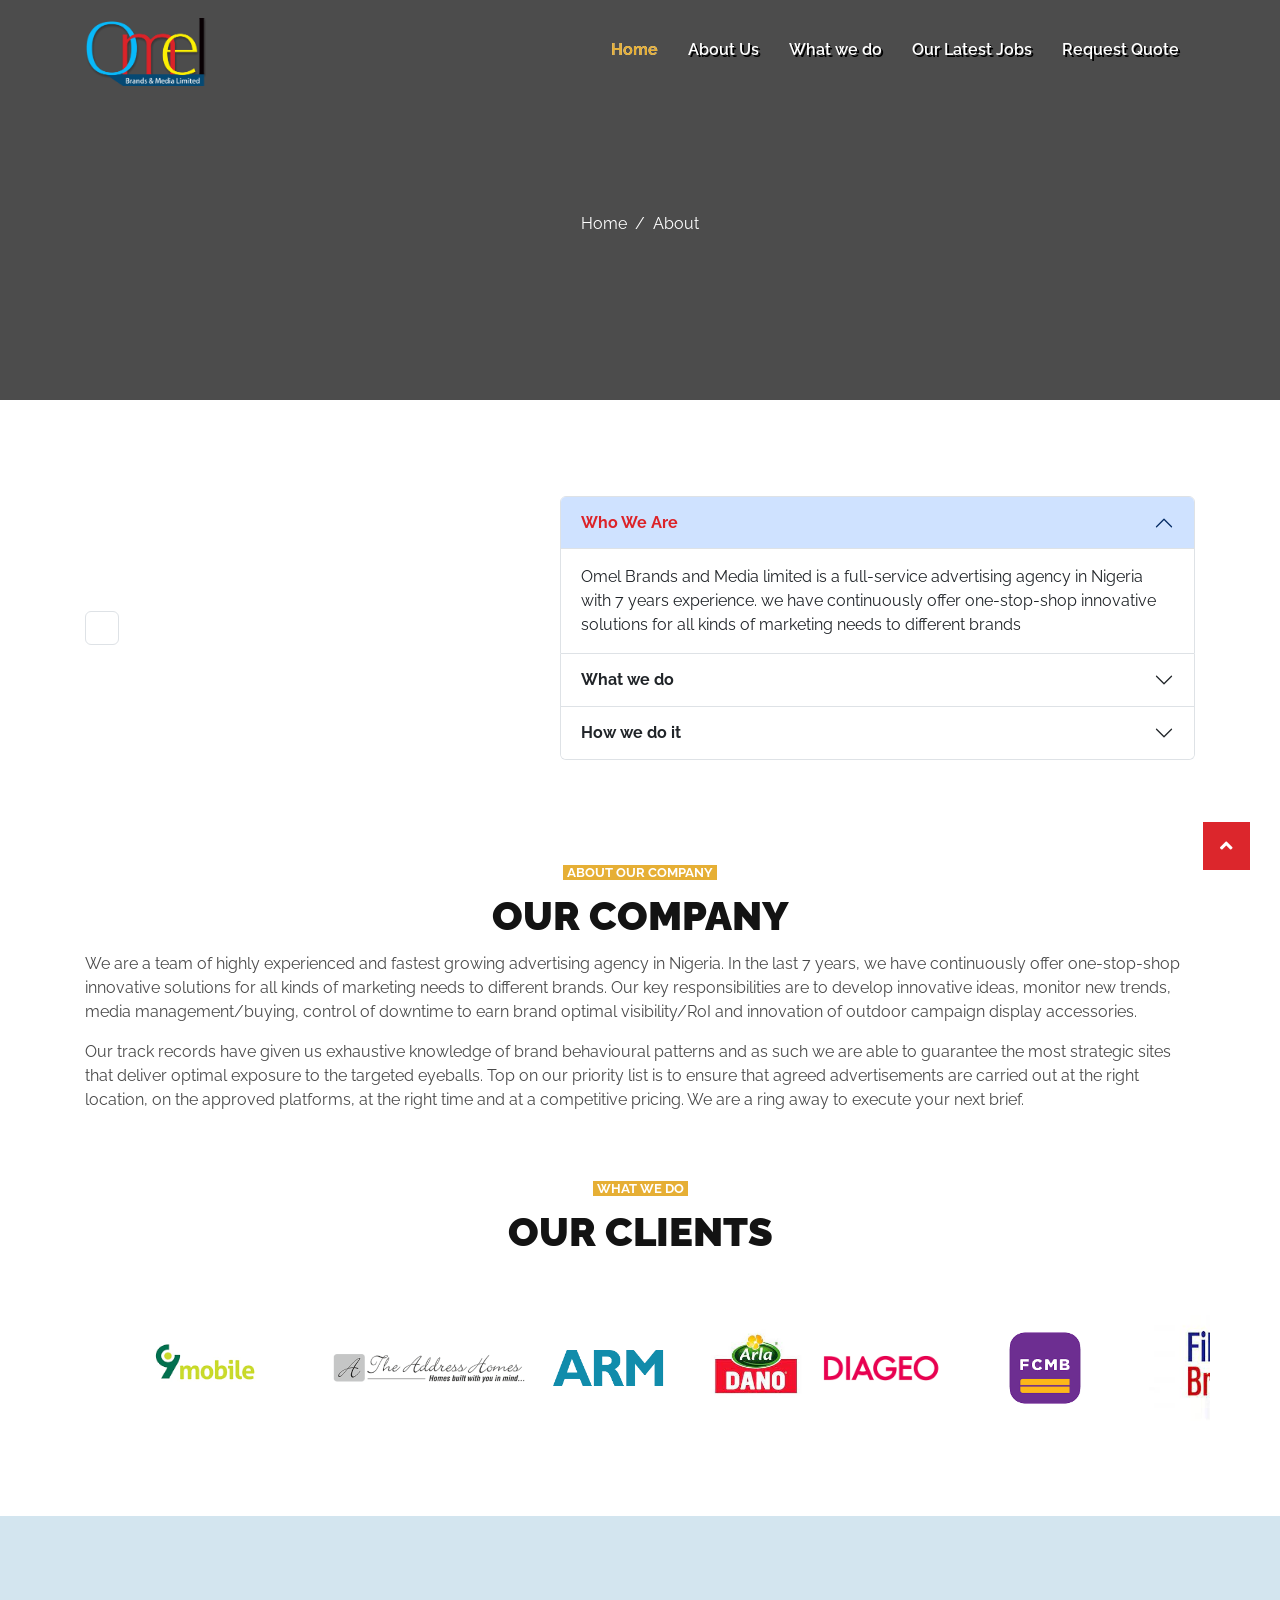
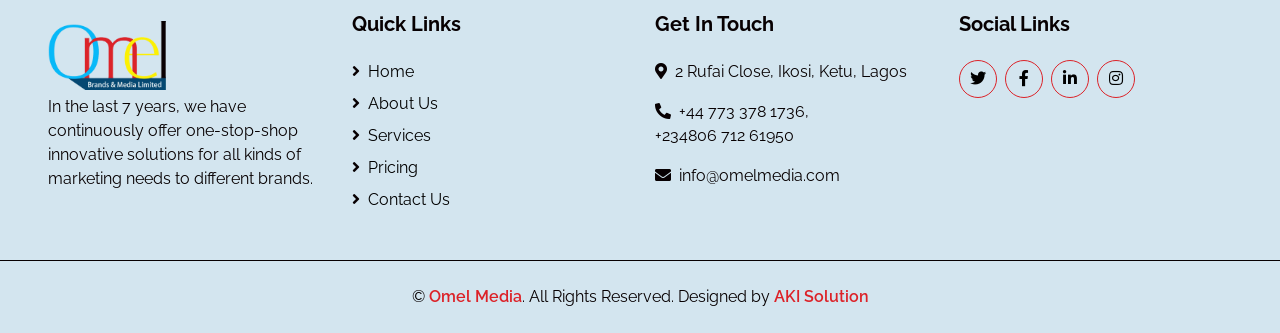
==== commit 516b972a: "fixed all structured" ====
--- a/about.html
+++ b/about.html
@@ -3,7 +3,7 @@
 
 <head>
     <meta charset="utf-8">
-    <title>DotCom - Creative Agency Website Template</title>
+    <title>Omel Media</title>
     <meta content="width=device-width, initial-scale=1.0" name="viewport">
     <meta content="Free HTML Templates" name="keywords">
     <meta content="Free HTML Templates" name="description">
@@ -20,18 +20,20 @@
 
     <!-- Libraries Stylesheet -->
     <link href="lib/owlcarousel/assets/owl.carousel.min.css" rel="stylesheet">
-
+<!-- CSS only -->
+<link href="https://cdn.jsdelivr.net/npm/bootstrap@5.2.3/dist/css/bootstrap.min.css" rel="stylesheet" integrity="sha384-rbsA2VBKQhggwzxH7pPCaAqO46MgnOM80zW1RWuH61DGLwZJEdK2Kadq2F9CUG65" crossorigin="anonymous">
     <!-- Customized Bootstrap Stylesheet -->
     <link href="css/style.css" rel="stylesheet">
+
 </head>
 
 <body>
       <!-- Navbar Start -->
-      <div class="container-fluid nav-bar p-0">
+    <div class="container-fluid nav-bar p-0">
         <div class="container-lg p-0">
             <nav class="navbar navbar-expand-lg bg-secondary navbar-dark">
                 <a href="index.html" class="navbar-brand">
-                    <h1 class="m-0 text-white display-4"><img src="img\logo2b.jpg" alt="logo" class="logo"></h1>
+                    <h1 class="m-0 text-white display-4"><img src="img\OMel logo (1).png" alt="logo" class="logo"></h1>
                 </a>
                 <button type="button" class="navbar-toggler" data-toggle="collapse" data-target="#navbarCollapse">
                     <span class="navbar-toggler-icon"></span>
@@ -39,9 +41,9 @@
                 <div class="collapse navbar-collapse justify-content-between" id="navbarCollapse">
                     <div class="navbar-nav ml-auto py-0">
                         <a href="index.html" class="nav-item nav-link active">Home</a>
-                        <a href="about.html" class="nav-item nav-link">About</a>
-                        <a href="service.html" class="nav-item nav-link">Services</a>
-
+                        <a href="about.html" class="nav-item nav-link">About Us</a>
+                        <a href="service.html" class="nav-item nav-link">What we do</a>
+                        <a href="lastest.html" class="nav-item nav-link">Our Latest Jobs</a>
                         <!-- <div class="nav-item dropdown">
                             <a href="#" class="nav-link dropdown-toggle" data-toggle="dropdown">Pages</a>
                             <div class="dropdown-menu border-0 rounded-0 m-0">
@@ -49,7 +51,7 @@
                                 <a href="single.html" class="dropdown-item">Blog Detail</a>
                             </div>
                         </div> -->
-                        <a href="contact.html" class="nav-item nav-link">Contact</a>
+                        <a href="contact.html" class="nav-item nav-link">Request Quote</a>
                     </div>
                 </div>
             </nav>
@@ -61,7 +63,7 @@
 
     <!-- Page Header Start -->
     <div class="container-fluid page-header d-flex flex-column align-items-center justify-content-center pt-0 pt-lg-5 mb-5">
-        <h1 class="display-4 text-white mb-3 mt-0 mt-lg-5">About</h1>
+        <!-- <h1 class="display-4 text-white mb-3 mt-0 mt-lg-5">About</h1> -->
         <div class="d-inline-flex text-white">
             <p class="m-0"><a class="text-white" href="">Home</a></p>
             <p class="m-0 px-2">/</p>
@@ -75,22 +77,52 @@
     <div class="container-fluid py-5">
         <div class="container">
             <div class="row align-items-center pb-1">
-                <div class="col-lg-5">
-                    <img class="img-thumbnail p-3" src="img\md54.JPG" alt="">
-                </div>
-                <div class="col-lg-7 mt-5 mt-lg-0">
-                    <small class="bg-primary text-white text-uppercase font-weight-bold px-1">Who We Are</small>
-                    <h1 class="mt-2 mb-4">We are a team of highly experienced and fastest growing advertising agency in Nigeria</h1>
-                    <p class="mb-4">In the last 7 years, we have continuously offer one-stop-shop innovative solutions for all
-                        kinds of marketing needs to different brands. Our key responsibilities are to develop innovative ideas, monitor new trends, media
-                        management/buying, control of downtime to earn brand optimal visibility/RoI and
-                        innovation of outdoor campaign display accessories. 
-                       <br> Our track records have given us exhaustive knowledge of brand behavioural patterns
-                        and as such we are able to guarantee the most strategic sites that deliver optimal
-                        exposure to the targeted eyeballs. Top on our priority list is to ensure that agreed advertisements are carried out at the
-                        right location, on the approved platforms, at the right time and at a competitive pricing.
-                        We are a ring away to execute your next brief.</p>
-                </div>
+                <div class="col-lg-5 mt-5 mt-lg-0">
+                    <!-- <small class="bg-primary text-white text-uppercase font-weight-bold px-1">About us</small> -->
+
+<img class="img-thumbnail p-3" src="img\md58.JPG" alt="">
+</div>
+
+                <div class="col-lg-7">
+                    <div class="accordion" id="accordionExample">
+                        <div class="accordion-item">
+                          <h2 class="accordion-header" id="headingOne">
+                            <button class="accordion-button" type="button" data-bs-toggle="collapse" data-bs-target="#collapseOne" aria-expanded="true" aria-controls="collapseOne" style="font-weight: bold;">
+                                Who We Are
+                            </button>
+                          </h2>
+                          <div id="collapseOne" class="accordion-collapse collapse show" aria-labelledby="headingOne" data-bs-parent="#accordionExample">
+                            <div class="accordion-body">
+                             Omel Brands and Media limited is a full-service advertising agency in Nigeria with 7 years experience. we have continuously offer one-stop-shop innovative solutions for all
+                                kinds of marketing needs to different brands
+                            </div>
+                          </div>
+                        </div>
+                        <div class="accordion-item">
+                          <h2 class="accordion-header" id="headingTwo">
+                            <button class="accordion-button collapsed" type="button" data-bs-toggle="collapse" data-bs-target="#collapseTwo" aria-expanded="false" aria-controls="collapseTwo" style="font-weight: bold;">
+                                What we do
+                            </button>
+                          </h2>
+                          <div id="collapseTwo" class="accordion-collapse collapse" aria-labelledby="headingTwo" data-bs-parent="#accordionExample">
+                            <div class="accordion-body">
+                                Our expertise cuts across Drone Light Show, Brand Activation, Street Lamp Post Advertising, Unipole Spectacular Advertising, Cross Road Gantry Advertising, Vehicular Bridge Panel Advertising, Stand Alone/Portrait Advertising, Wall Mount Advertising and Mobile Advertising                            </div>
+                          </div>
+                        </div>
+                        <div class="accordion-item">
+                          <h2 class="accordion-header" id="headingThree">
+                            <button class="accordion-button collapsed" type="button" data-bs-toggle="collapse" data-bs-target="#collapseThree" aria-expanded="false" aria-controls="collapseThree" style="font-weight: bold;">
+                                How we do it
+                            </button>
+                          </h2>
+                          <div id="collapseThree" class="accordion-collapse collapse" aria-labelledby="headingThree" data-bs-parent="#accordionExample" >
+                            <div class="accordion-body">
+                                We focus on having a deep understanding of our client’s business, opportunities, and challenges while identifying short- and long-term goals, and crafting the right roadmap for digital success. We use a variety of digital and social tools and methodologies to help us understand the mind, foot, and wallet -paths of our consumers.
+                            </div>
+                          </div>
+                        </div>
+                        
+                      </div>                </div>
             </div>
         </div>
     </div>
@@ -98,414 +130,45 @@
 
 
 
-    <div class="container-fluid pt-5">
-        <div class="container">
-            <div class="text-center">
-                <small class="bg-primary text-white text-uppercase font-weight-bold text-center px-1">OUR WORK</small>
-                <h1 class="mt-2 mb-5">SOME OF OUR TRACK RECORDS </h1>
-            </div>
-            <div class="row">
-                <div class="col-lg-4 col-md-6 col-sm-12 mb-4">
-                    <a href="img\md40.JPG"><img class="img-fluid w-100" src="img\md40.JPG" alt=""></a> 
-
-                    <!-- <div class="position-relative">
-                        <div class="position-absolute bg-primary d-flex flex-column align-items-center justify-content-center"
-                            style="width: 80px; height: 80px; bottom: 0; left: 0;">
-                            <h6 class="text-uppercase mt-2 mb-n2">Jan</h6>
-                            <h1 class="m-0">01</h1>
-                        </div>
-                    </div> -->
-                    <div class="border border-top-0" style="padding: 30px;">
-                        <!-- <div class="d-flex mb-3">
-                            <div class="d-flex align-items-center">
-                                <img class="rounded-circle" style="width: 40px; height: 40px;" src="img/user.jpg" alt="">
-                                <a class="text-muted ml-2" href="">John Doe</a>
-                            </div>
-                            <div class="d-flex align-items-center ml-4">
-                                <i class="far fa-bookmark text-primary"></i>
-                                <a class="text-muted ml-2" href="">Web Design</a>
-                            </div>
-                        </div> -->
-                        <a class="h5 font-weight-bold" href="">Guinness Facility, Benin  </a>
-                    </div>
-                </div>
-                <div class="col-lg-4 col-md-6 col-sm-12 mb-4">
-                <a href="img\md56.jpg"><img class="img-fluid w-100" src="img\md56.jpg" alt=""></a>
-
-                    <!-- <div class="position-relative"> -->
-                        <!-- <div class="position-absolute bg-primary d-flex flex-column align-items-center justify-content-center"
-                            style="width: 80px; height: 80px; bottom: 0; left: 0;">
-                            <h6 class="text-uppercase mt-2 mb-n2">Jan</h6>
-                            <h1 class="m-0">01</h1>
-                        </div> -->
-                    <!-- </div> -->
-                    <div class="border border-top-0" style="padding: 30px;">
-                        <!-- <div class="d-flex mb-3">
-                            <div class="d-flex align-items-center">
-                                <img class="rounded-circle" style="width: 40px; height: 40px;" src="img/user.jpg" alt="">
-                                <a class="text-muted ml-2" href="">John Doe</a>
-                            </div>
-                            <div class="d-flex align-items-center ml-4">
-                                <i class="far fa-bookmark text-primary"></i>
-                                <a class="text-muted ml-2" href="">Web Design</a>
-                            </div>
-                        </div> -->
-                        <a class="h5 font-weight-bold" href="">Apongbon, Lagos Island </a>
-                    </div>
-                </div>
-                <div class="col-lg-4 col-md-6 col-sm-12 mb-4">
-                    <a href="img\md17.jpg"><img class="img-fluid w-100" src="img\md17.jpg" alt=""></a> 
-
-                    <!-- <div class="position-relative">
-                        <div class="position-absolute bg-primary d-flex flex-column align-items-center justify-content-center"
-                            style="width: 80px; height: 80px; bottom: 0; left: 0;">
-                            <h6 class="text-uppercase mt-2 mb-n2">Jan</h6>
-                            <h1 class="m-0">01</h1>
-                        </div>
-                    </div> -->
-                    <div class="border border-top-0" style="padding: 30px;">
-                        <!-- <div class="d-flex mb-3">
-                            <div class="d-flex align-items-center">
-                                <img class="rounded-circle" style="width: 40px; height: 40px;" src="img/user.jpg" alt="">
-                                <a class="text-muted ml-2" href="">John Doe</a>
-                            </div>
-                            <div class="d-flex align-items-center ml-4">
-                                <i class="far fa-bookmark text-primary"></i>
-                                <a class="text-muted ml-2" href="">Web Design</a>
-                            </div>
-                        </div> -->
-                        <a class="h5 font-weight-bold" href="">Bourdillon, Ikoyi Lagos</a>
-                    </div>
-                </div>
-                <div class="col-lg-4 col-md-6 col-sm-12 mb-4">
-                    <a href="img\md25.JPG"><img class="img-fluid w-100" src="img\md25.JPG" alt=""></a> 
-
-                    <!-- <div class="position-relative">
-                        <div class="position-absolute bg-primary d-flex flex-column align-items-center justify-content-center"
-                            style="width: 80px; height: 80px; bottom: 0; left: 0;">
-                            <h6 class="text-uppercase mt-2 mb-n2">Jan</h6>
-                            <h1 class="m-0">01</h1>
-                        </div>
-                    </div> -->
-                    <div class="border border-top-0" style="padding: 30px;">
-                        <!-- <div class="d-flex mb-3">
-                            <div class="d-flex align-items-center">
-                                <img class="rounded-circle" style="width: 40px; height: 40px;" src="img/user.jpg" alt="">
-                                <a class="text-muted ml-2" href="">John Doe</a>
-                            </div>
-                            <div class="d-flex align-items-center ml-4">
-                                <i class="far fa-bookmark text-primary"></i>
-                                <a class="text-muted ml-2" href="">Web Design</a>
-                            </div>
-                        </div> -->
-                        <a class="h5 font-weight-bold" href="">Lagos, Nigeria</a>
-                    </div>
-                </div>                 
-
-                <div class="col-lg-4 col-md-6 col-sm-12 mb-4">
-                    <a href="img\md64.JPG"><img class="img-fluid w-100" src="img\md64.JPG" alt=""></a> 
-
-                    <!-- <div class="position-relative">
-                        <div class="position-absolute bg-primary d-flex flex-column align-items-center justify-content-center"
-                            style="width: 80px; height: 80px; bottom: 0; left: 0;">
-                            <h6 class="text-uppercase mt-2 mb-n2">Jan</h6>
-                            <h1 class="m-0">01</h1>
-                        </div>
-                    </div> -->
-                    <div class="border border-top-0" style="padding: 30px;">
-                        <!-- <div class="d-flex mb-3">
-                            <div class="d-flex align-items-center">
-                                <img class="rounded-circle" style="width: 40px; height: 40px;" src="img/user.jpg" alt="">
-                                <a class="text-muted ml-2" href="">John Doe</a>
-                            </div>
-                            <div class="d-flex align-items-center ml-4">
-                                <i class="far fa-bookmark text-primary"></i>
-                                <a class="text-muted ml-2" href="">Web Design</a>
-                            </div>
-                        </div> -->
-                        <a class="h5 font-weight-bold" href="">Bailey, Nigeria</a>
-                    </div>
-                </div>                 
-
-                <div class="col-lg-4 col-md-6 col-sm-12 mb-4">
-                    <a href="img\md41.JPG"><img class="img-fluid w-100" src="img\md41.JPG" alt=""></a> 
-
-                    <!-- <div class="position-relative">
-                        <div class="position-absolute bg-primary d-flex flex-column align-items-center justify-content-center"
-                            style="width: 80px; height: 80px; bottom: 0; left: 0;">
-                            <h6 class="text-uppercase mt-2 mb-n2">Jan</h6>
-                            <h1 class="m-0">01</h1>
-                        </div>
-                    </div> -->
-                    <div class="border border-top-0" style="padding: 30px;">
-                        <!-- <div class="d-flex mb-3">
-                            <div class="d-flex align-items-center">
-                                <img class="rounded-circle" style="width: 40px; height: 40px;" src="img/user.jpg" alt="">
-                                <a class="text-muted ml-2" href="">John Doe</a>
-                            </div>
-                            <div class="d-flex align-items-center ml-4">
-                                <i class="far fa-bookmark text-primary"></i>
-                                <a class="text-muted ml-2" href="">Web Design</a>
-                            </div>
-                        </div> -->
-                        <a class="h5 font-weight-bold" href=""> Origin, Lagos</a>
-                    </div>
-                </div>                 
-
-                <div class="col-lg-4 col-md-6 col-sm-12 mb-4">
-                    <a href="img\m7.JPG"><img class="img-fluid w-100" src="img\m7.JPG" alt=""></a> 
-
-                    <!-- <div class="position-relative">
-                        <div class="position-absolute bg-primary d-flex flex-column align-items-center justify-content-center"
-                            style="width: 80px; height: 80px; bottom: 0; left: 0;">
-                            <h6 class="text-uppercase mt-2 mb-n2">Jan</h6>
-                            <h1 class="m-0">01</h1>
-                        </div>
-                    </div> -->
-                    <div class="border border-top-0" style="padding: 30px;">
-                        <!-- <div class="d-flex mb-3">
-                            <div class="d-flex align-items-center">
-                                <img class="rounded-circle" style="width: 40px; height: 40px;" src="img/user.jpg" alt="">
-                                <a class="text-muted ml-2" href="">John Doe</a>
-                            </div>
-                            <div class="d-flex align-items-center ml-4">
-                                <i class="far fa-bookmark text-primary"></i>
-                                <a class="text-muted ml-2" href="">Web Design</a>
-                            </div>
-                        </div> -->
-                        <a class="h5 font-weight-bold" href="">Dangote cement, Ikoyi</a>
-                    </div>
-                </div>
-                <div class="col-lg-4 col-md-6 col-sm-12 mb-4">
-                    <a href="img\m4.JPG"><img class="img-fluid w-100" src="img\m4.JPG" alt=""></a> 
-
-                    <!-- <div class="position-relative">
-                        <div class="position-absolute bg-primary d-flex flex-column align-items-center justify-content-center"
-                            style="width: 80px; height: 80px; bottom: 0; left: 0;">
-                            <h6 class="text-uppercase mt-2 mb-n2">Jan</h6>
-                            <h1 class="m-0">01</h1>
-                        </div>
-                    </div> -->
-                    <div class="border border-top-0" style="padding: 30px;">
-                        <!-- <div class="d-flex mb-3">
-                            <div class="d-flex align-items-center">
-                                <img class="rounded-circle" style="width: 40px; height: 40px;" src="img/user.jpg" alt="">
-                                <a class="text-muted ml-2" href="">John Doe</a>
-                            </div>
-                            <div class="d-flex align-items-center ml-4">
-                                <i class="far fa-bookmark text-primary"></i>
-                                <a class="text-muted ml-2" href="">Web Design</a>
-                            </div>
-                        </div> -->
-                        <a class="h5 font-weight-bold" href="">lagos, Nigeria</a>
-                    </div>
-                </div>
-                <div class="col-lg-4 col-md-6 col-sm-12 mb-4">
-                    <a href="img\m5.JPG"><img class="img-fluid w-100" src="img\m5.JPG" alt=""></a> 
-
-                    <!-- <div class="position-relative">
-                        <div class="position-absolute bg-primary d-flex flex-column align-items-center justify-content-center"
-                            style="width: 80px; height: 80px; bottom: 0; left: 0;">
-                            <h6 class="text-uppercase mt-2 mb-n2">Jan</h6>
-                            <h1 class="m-0">01</h1>
-                        </div>
-                    </div> -->
-                    <div class="border border-top-0" style="padding: 30px;">
-                        <!-- <div class="d-flex mb-3">
-                            <div class="d-flex align-items-center">
-                                <img class="rounded-circle" style="width: 40px; height: 40px;" src="img/user.jpg" alt="">
-                                <a class="text-muted ml-2" href="">John Doe</a>
-                            </div>
-                            <div class="d-flex align-items-center ml-4">
-                                <i class="far fa-bookmark text-primary"></i>
-                                <a class="text-muted ml-2" href="">Web Design</a>
-                            </div>
-                        </div> -->
-                        <a class="h5 font-weight-bold" href="">lagos, Nigeria</a>
-                    </div>
-                </div>                 
-                <div class="col-lg-4 col-md-6 col-sm-12 mb-4">
-                    <a href="img\m10.jpg"><img class="img-fluid w-100" src="img\m10.jpg" alt=""></a> 
-
-                    <!-- <div class="position-relative">
-                        <div class="position-absolute bg-primary d-flex flex-column align-items-center justify-content-center"
-                            style="width: 80px; height: 80px; bottom: 0; left: 0;">
-                            <h6 class="text-uppercase mt-2 mb-n2">Jan</h6>
-                            <h1 class="m-0">01</h1>
-                        </div>
-                    </div> -->
-                    <div class="border border-top-0" style="padding: 30px;">
-                        <!-- <div class="d-flex mb-3">
-                            <div class="d-flex align-items-center">
-                                <img class="rounded-circle" style="width: 40px; height: 40px;" src="img/user.jpg" alt="">
-                                <a class="text-muted ml-2" href="">John Doe</a>
-                            </div>
-                            <div class="d-flex align-items-center ml-4">
-                                <i class="far fa-bookmark text-primary"></i>
-                                <a class="text-muted ml-2" href="">Web Design</a>
-                            </div>
-                        </div> -->
-                        <a class="h5 font-weight-bold" href="">lagos, Nigeria</a>
-                    </div>
-                </div>                 
-                <div class="col-lg-4 col-md-6 col-sm-12 mb-4">
-                    <a href="img\md2.jpg"><img class="img-fluid w-100" src="img\md2.jpg" alt=""></a> 
-
-                    <!-- <div class="position-relative">
-                        <div class="position-absolute bg-primary d-flex flex-column align-items-center justify-content-center"
-                            style="width: 80px; height: 80px; bottom: 0; left: 0;">
-                            <h6 class="text-uppercase mt-2 mb-n2">Jan</h6>
-                            <h1 class="m-0">01</h1>
-                        </div>
-                    </div> -->
-                    <div class="border border-top-0" style="padding: 30px;">
-                        <!-- <div class="d-flex mb-3">
-                            <div class="d-flex align-items-center">
-                                <img class="rounded-circle" style="width: 40px; height: 40px;" src="img/user.jpg" alt="">
-                                <a class="text-muted ml-2" href="">John Doe</a>
-                            </div>
-                            <div class="d-flex align-items-center ml-4">
-                                <i class="far fa-bookmark text-primary"></i>
-                                <a class="text-muted ml-2" href="">Web Design</a>
-                            </div>
-                        </div> -->
-                        <a class="h5 font-weight-bold" href=""> Victoria island, Lagos</a>
-                    </div>
-                </div>                 
-                <div class="col-lg-4 col-md-6 col-sm-12 mb-4">
-                    <a href="img\md13.jpg"><img class="img-fluid w-100" src="img\md13.jpg" alt=""></a> 
-
-                    <!-- <div class="position-relative">
-                        <div class="position-absolute bg-primary d-flex flex-column align-items-center justify-content-center"
-                            style="width: 80px; height: 80px; bottom: 0; left: 0;">
-                            <h6 class="text-uppercase mt-2 mb-n2">Jan</h6>
-                            <h1 class="m-0">01</h1>
-                        </div>
-                    </div> -->
-                    <div class="border border-top-0" style="padding: 30px;">
-                        <!-- <div class="d-flex mb-3">
-                            <div class="d-flex align-items-center">
-                                <img class="rounded-circle" style="width: 40px; height: 40px;" src="img/user.jpg" alt="">
-                                <a class="text-muted ml-2" href="">John Doe</a>
-                            </div>
-                            <div class="d-flex align-items-center ml-4">
-                                <i class="far fa-bookmark text-primary"></i>
-                                <a class="text-muted ml-2" href="">Web Design</a>
-                            </div>
-                        </div> -->
-                        <a class="h5 font-weight-bold" href=""> Victoria island, Lagos</a>
-                    </div>
-                </div>                 
-                <div class="col-lg-4 col-md-6 col-sm-12 mb-4">
-                    <a href="img\md3.JPG"><img class="img-fluid w-100" src="img\md3.JPG" alt=""></a> 
-
-                    <!-- <div class="position-relative">
-                        <div class="position-absolute bg-primary d-flex flex-column align-items-center justify-content-center"
-                            style="width: 80px; height: 80px; bottom: 0; left: 0;">
-                            <h6 class="text-uppercase mt-2 mb-n2">Jan</h6>
-                            <h1 class="m-0">01</h1>
-                        </div>
-                    </div> -->
-                    <div class="border border-top-0" style="padding: 30px;">
-                        <!-- <div class="d-flex mb-3">
-                            <div class="d-flex align-items-center">
-                                <img class="rounded-circle" style="width: 40px; height: 40px;" src="img/user.jpg" alt="">
-                                <a class="text-muted ml-2" href="">John Doe</a>
-                            </div>
-                            <div class="d-flex align-items-center ml-4">
-                                <i class="far fa-bookmark text-primary"></i>
-                                <a class="text-muted ml-2" href="">Web Design</a>
-                            </div>
-                        </div> -->
-                        <a class="h5 font-weight-bold" href=""> Lekki, Lagos</a>
-                    </div>
-                </div>                 
-
-                <div class="col-lg-4 col-md-6 col-sm-12 mb-4">
-                    <a href="img\md11.JPG"><img class="img-fluid w-100" src="img\md11.JPG" alt=""></a> 
-
-                    <!-- <div class="position-relative">
-                        <div class="position-absolute bg-primary d-flex flex-column align-items-center justify-content-center"
-                            style="width: 80px; height: 80px; bottom: 0; left: 0;">
-                            <h6 class="text-uppercase mt-2 mb-n2">Jan</h6>
-                            <h1 class="m-0">01</h1>
-                        </div>
-                    </div> -->
-                    <div class="border border-top-0" style="padding: 30px;">
-                        <!-- <div class="d-flex mb-3">
-                            <div class="d-flex align-items-center">
-                                <img class="rounded-circle" style="width: 40px; height: 40px;" src="img/user.jpg" alt="">
-                                <a class="text-muted ml-2" href="">John Doe</a>
-                            </div>
-                            <div class="d-flex align-items-center ml-4">
-                                <i class="far fa-bookmark text-primary"></i>
-                                <a class="text-muted ml-2" href="">Web Design</a>
-                            </div>
-                        </div> -->
-                        <a class="h5 font-weight-bold" href=""> Lekki, Lagos</a>
-                    </div>
-                </div>                 
-
-                <div class="col-lg-4 col-md-6 col-sm-12 mb-4">
-                    <a href="img\md42.JPG"><img class="img-fluid w-100" src="img\md42.JPG" alt=""></a> 
-
-                    <!-- <div class="position-relative">
-                        <div class="position-absolute bg-primary d-flex flex-column align-items-center justify-content-center"
-                            style="width: 80px; height: 80px; bottom: 0; left: 0;">
-                            <h6 class="text-uppercase mt-2 mb-n2">Jan</h6>
-                            <h1 class="m-0">01</h1>
-                        </div>
-                    </div> -->
-                    <div class="border border-top-0" style="padding: 30px;">
-                        <!-- <div class="d-flex mb-3">
-                            <div class="d-flex align-items-center">
-                                <img class="rounded-circle" style="width: 40px; height: 40px;" src="img/user.jpg" alt="">
-                                <a class="text-muted ml-2" href="">John Doe</a>
-                            </div>
-                            <div class="d-flex align-items-center ml-4">
-                                <i class="far fa-bookmark text-primary"></i>
-                                <a class="text-muted ml-2" href="">Web Design</a>
-                            </div>
-                        </div> -->
-                        <a class="h5 font-weight-bold" href=""> Guinness, Nigeria</a>
-                    </div>
-                </div>                 
-
-            </div>
-        </div>
-    </div>
-    <div class="container">
-        <div class="row mt-4">
-            <div class="col-md-4">
-                <div class="d-flex align-items-center border mb-4 mb-lg-0 p-4" style="height: 120px;">
-                    <i class="fa fa-2x fa-map-marker-alt text-primary mr-3"></i>
-                    <div class="d-flex flex-column">
-                        <h5 class="font-weight-bold">Our Office</h5>
-                        <p class="m-0">2 Rufai Close, Ikosi, Ketu, Lagos</p>
-                    </div>
-                </div>
-            </div>
-            <div class="col-md-4">
-                <div class="d-flex align-items-center border mb-4 mb-lg-0 p-4" style="height: 120px;">
-                    <i class="fa fa-2x fa-envelope-open text-primary mr-3"></i>
-                    <div class="d-flex flex-column">
-                        <h5 class="font-weight-bold">Email Us</h5>
-                        <p class="m-0">info@omelmedia.com</p>
-                    </div>
-                </div>
-            </div>
-            <div class="col-md-4">
-                <div class="d-flex align-items-center border mb-4 mb-lg-0 p-4" style="height: 120px;">
-                    <i class="fas fa-2x fa-phone-alt text-primary mr-3"></i>
-                    <div class="d-flex flex-column">
-                        <h5 class="font-weight-bold">Call Us</h5>
-                        <p class="m-0">+44 773 378 1736,<br>+234806 712 6195</p>
-                    </div>
-                </div>
-            </div>
-        </div>
-
-    </div>
+    <div class="container mt-5" >
+        <div class="row align-items-center h-100">
+          <div class="container rounded">
+            <div class="row justify-content-center">
+                <div class="col-12 col-lg-6 text-center mb-1">
+                    <small class="bg-primary text-white text-uppercase font-weight-bold px-1">About Our Company </small>
+                    <h1 class="mt-2">OUR COMPANY</h1>
+                </div>
+            </div>
+    
+<div class="">
+
+    <p>We are a team of highly experienced and fastest growing advertising agency in Nigeria.
+        In the last 7 years, we have continuously offer one-stop-shop innovative solutions for all
+        kinds of marketing needs to different brands.
+        Our key responsibilities are to develop innovative ideas, monitor new trends, media
+            management/buying, control of downtime to earn brand optimal visibility/RoI and
+            innovation of outdoor campaign display accessories.
+     </p>
+
+      
+
+
+     <p>Our track records have given us exhaustive knowledge of brand behavioural patterns
+                and as such we are able to guarantee the most strategic sites that deliver optimal
+                exposure to the targeted eyeballs. Top on our priority list is to ensure that agreed advertisements are carried out at the
+                right location, on the approved platforms, at the right time and at a competitive pricing.
+                We are a ring away to execute your next brief.
+      </p>
+
+  
+
+</div>          </div>
+        </div>
+      
+      </div>
+    
+    
+
 
     <!-- testing -->
 <div class="container mt-5" >
@@ -593,7 +256,8 @@
 
     <!-- Back to Top -->
     <a href="#" class="btn btn-lg btn-primary back-to-top"><i class="fa fa-angle-up"></i></a>
-
+<!-- JavaScript Bundle with Popper -->
+<script src="https://cdn.jsdelivr.net/npm/bootstrap@5.2.3/dist/js/bootstrap.bundle.min.js" integrity="sha384-kenU1KFdBIe4zVF0s0G1M5b4hcpxyD9F7jL+jjXkk+Q2h455rYXK/7HAuoJl+0I4" crossorigin="anonymous"></script>
 
     <!-- JavaScript Libraries -->
     <script src="https://code.jquery.com/jquery-3.4.1.min.js"></script>
--- a/css/style.css
+++ b/css/style.css
@@ -12,7 +12,7 @@
   --pink: #e83e8c;
   --red: #dc3545;
   --orange: #fd7e14;
-  --yellow: #f6ed2a;
+  --yellow: #e6af35;
   --green: #28a745;
   --teal: #20c997;
   --cyan: #17a2b8;
@@ -23,7 +23,7 @@
   --secondary: #131313;
   --success: #28a745;
   --info: #17a2b8;
-  --warning: #f6ed2a;
+  --warning: #e6af35;
   --danger: #dc3545;
   --light: #f8f9fa;
   --dark: #343a40;
@@ -2513,8 +2513,8 @@
 
 .btn-warning {
   color: #212529;
-  background-color: #f6ed2a;
-  border-color: #f6ed2a;
+  background-color: #e6af35;
+  border-color: #e6af35;
 }
 
 .btn-warning:hover {
@@ -2532,8 +2532,8 @@
 
 .btn-warning.disabled, .btn-warning:disabled {
   color: #212529;
-  background-color: #f6ed2a;
-  border-color: #f6ed2a;
+  background-color: #e6af35;
+  border-color: #e6af35;
 }
 
 .btn-warning:not(:disabled):not(.disabled):active, .btn-warning:not(:disabled):not(.disabled).active,
@@ -2788,14 +2788,14 @@
 }
 
 .btn-outline-warning {
-  color: #f6ed2a;
-  border-color: #f6ed2a;
+  color: #e6af35;
+  border-color: #e6af35;
 }
 
 .btn-outline-warning:hover {
   color: #212529;
-  background-color: #f6ed2a;
-  border-color: #f6ed2a;
+  background-color: #e6af35;
+  border-color: #e6af35;
 }
 
 .btn-outline-warning:focus, .btn-outline-warning.focus {
@@ -2803,15 +2803,15 @@
 }
 
 .btn-outline-warning.disabled, .btn-outline-warning:disabled {
-  color: #f6ed2a;
+  color: #e6af35;
   background-color: transparent;
 }
 
 .btn-outline-warning:not(:disabled):not(.disabled):active, .btn-outline-warning:not(:disabled):not(.disabled).active,
 .show > .btn-outline-warning.dropdown-toggle {
   color: #212529;
-  background-color: #f6ed2a;
-  border-color: #f6ed2a;
+  background-color: #e6af35;
+  border-color: #e6af35;
 }
 
 .btn-outline-warning:not(:disabled):not(.disabled):active:focus, .btn-outline-warning:not(:disabled):not(.disabled).active:focus,
@@ -4290,6 +4290,7 @@
 .navbar-light .navbar-nav .nav-link.show,
 .navbar-light .navbar-nav .nav-link.active {
   color: rgba(0, 0, 0, 0.9);
+
 }
 
 .navbar-light .navbar-toggler {
@@ -4323,6 +4324,7 @@
 
 .navbar-dark .navbar-nav .nav-link {
   color: rgba(255, 255, 255, 0.5);
+  text-shadow: 2px 2px black;
 }
 
 .navbar-dark .navbar-nav .nav-link:hover, .navbar-dark .navbar-nav .nav-link:focus {
@@ -4730,7 +4732,7 @@
 
 .badge-warning {
   color: #212529;
-  background-color: #f6ed2a;
+  background-color: #e6af35;
 }
 
 a.badge-warning:hover, a.badge-warning:focus {
@@ -6094,13 +6096,13 @@
 }
 
 .bg-primary {
-  background-color: #f6ed2a !important;
+  background-color: #e6af35 !important;
 }
 
 a.bg-primary:hover, a.bg-primary:focus,
 button.bg-primary:hover,
 button.bg-primary:focus {
-  background-color: #f6ed2a !important;
+  background-color: #e6af35 !important;
 }
 
 .bg-secondary {
@@ -6134,7 +6136,7 @@
 }
 
 .bg-warning {
-  background-color: #f6ed2a !important;
+  background-color: #e6af35 !important;
 }
 
 a.bg-warning:hover, a.bg-warning:focus,
@@ -6238,7 +6240,7 @@
 }
 
 .border-warning {
-  border-color: #f6ed2a !important;
+  border-color: #e6af35 !important;
 }
 
 .border-danger {
@@ -9296,7 +9298,7 @@
 }
 
 .text-warning {
-  color: #f6ed2a !important;
+  color: #e6af35 !important;
 }
 
 a.text-warning:hover, a.text-warning:focus {
@@ -9491,24 +9493,29 @@
 
 @media (min-width: 992px) {
  .nav-bar {
-max-height:  80px;
+  position: absolute;
+  z-index: 999;
+}
+/* max-height:  80px;
 height: 80px;
-width: 100%;
-    z-index: 3;
-    display: flex;
-    align-items: center;
-    background-color: #d3e5ef;
+width: 100%; */
+    /* z-index: 3;
+    display: flex; */
+    /* align-items: center;
+    background-color: #d3e5ef; */
     /* box-shadow: 0px 2px #000; */
-  } 
+ 
   .nav-bar .navbar {
-    background: #d3e5ef !important;
-    max-height: 80px;
+    /* background: #d3e5ef !important; */
+    /* max-height: 80px; */
+    background: none !important;
+
   }
 }
 
 .navbar-dark .navbar-nav .nav-link {
   padding: 30px 15px;
-  color: #ffffff;
+  color: white;
   font-weight: 600;
   outline: none;
 }
@@ -9605,8 +9612,8 @@
 
 .page-header {
   height: 400px;
-  background: linear-gradient(rgba(0, 0, 0, 0.7), rgba(0, 0, 0, 0.7)), url(../img/md57.JPG);
-  background-position: top;
+  background: linear-gradient(rgba(0, 0, 0, 0.7), rgba(0, 0, 0, 0.7)), url(../img/md56.JPG);
+  background-position: center;
   background-attachment: fixed;
   background-repeat: no-repeat;
   background-size: cover;
@@ -9750,4 +9757,28 @@
   100% {
     opacity: 1;
   }
+}
+
+
+.accordion-button:not(.collapsed){
+  color: #dc2329 !important;
+}
+
+
+ .navbar-nav .nav-link.active {
+  color: #e6af35 !important;
+  font-weight: bold;
+  text-shadow: 0px 0px white !important;
+}
+
+.mb-5 .flex-column  a{
+  color: black !important;
+}
+
+
+@media screen and (max-width: 500px ){
+  .logo{
+    width: 100px !important;
+  }
+
 }
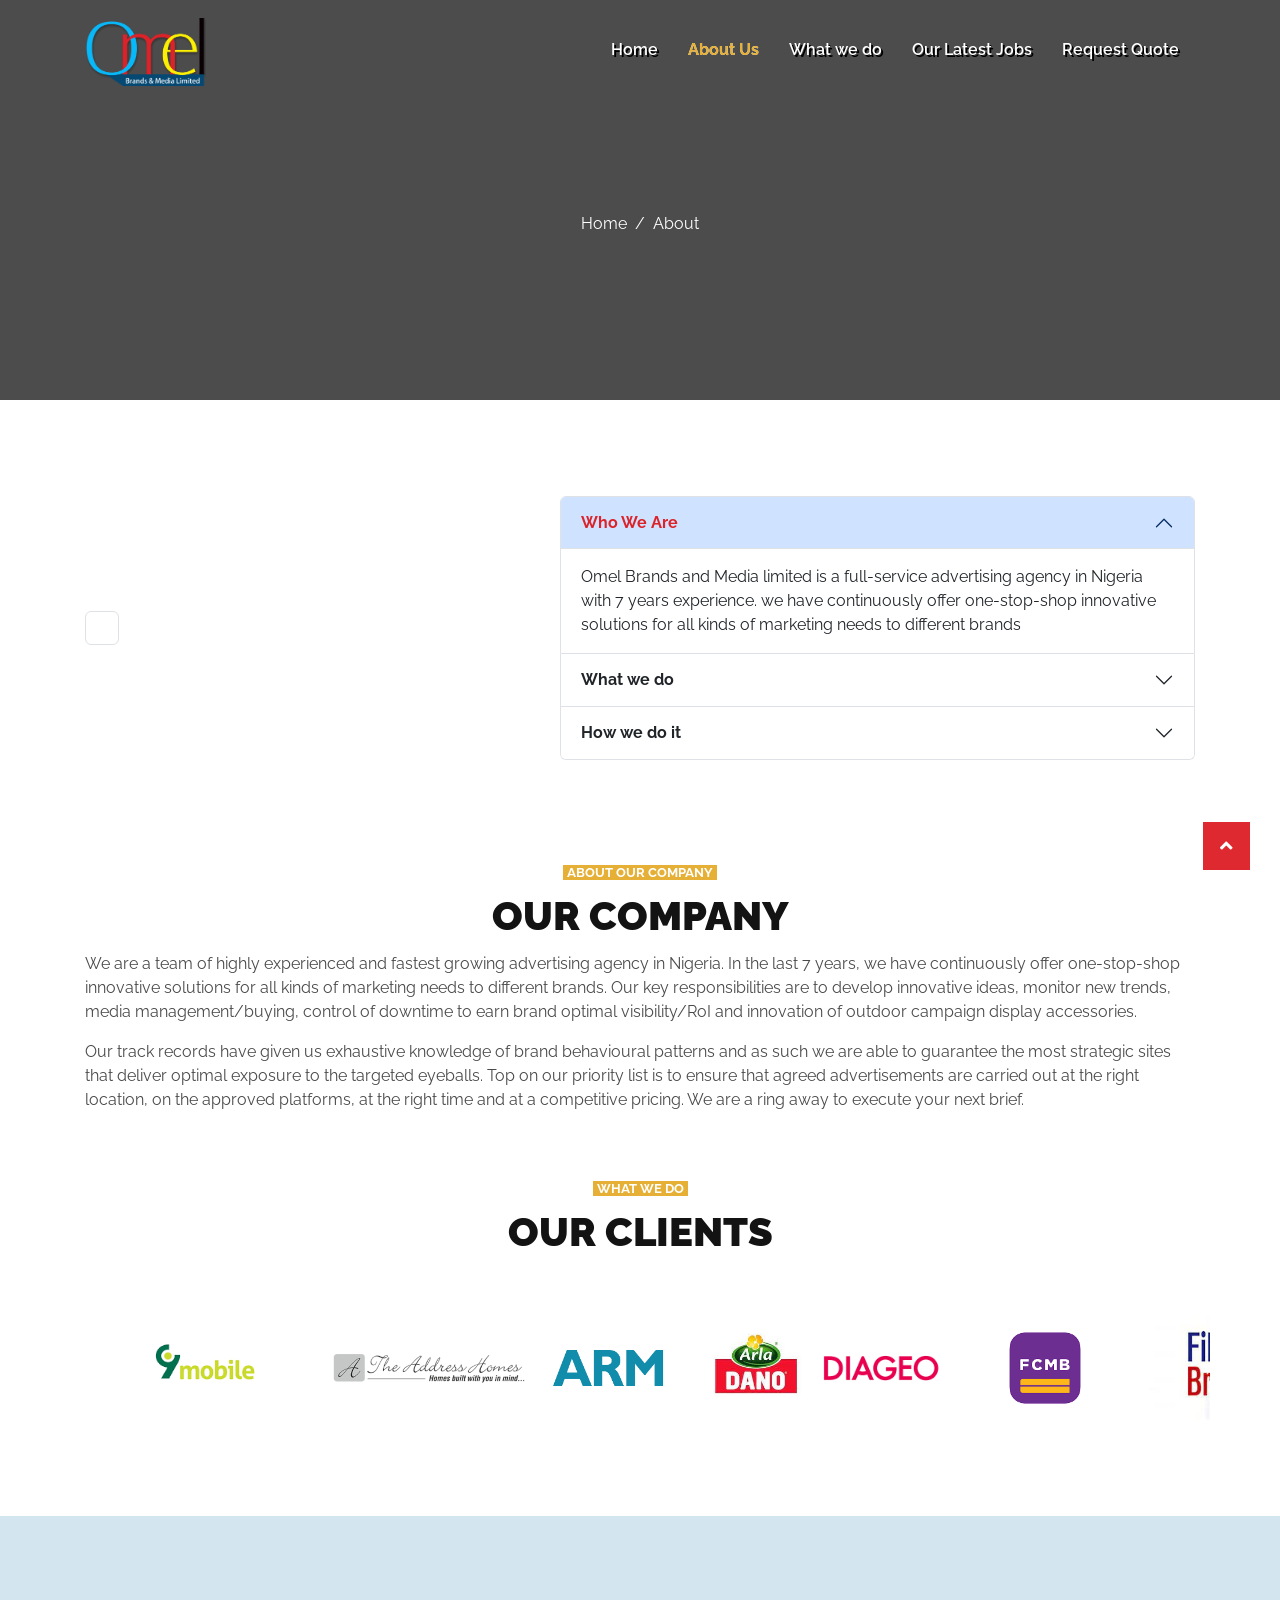
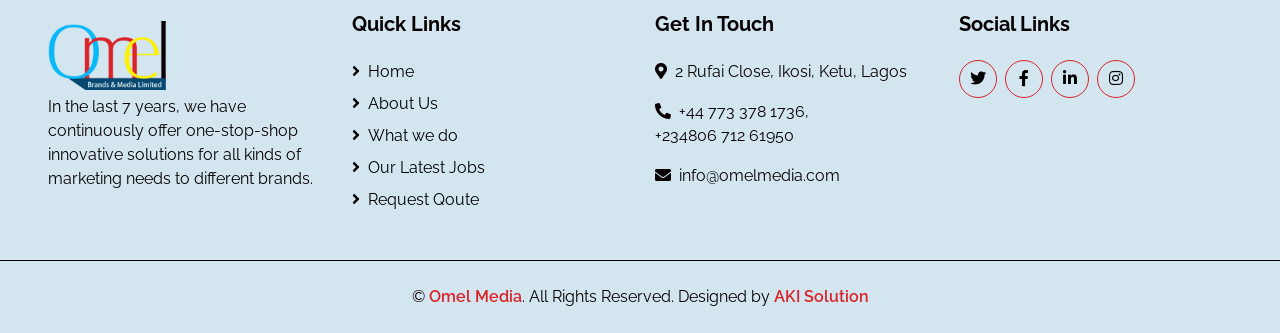
==== commit 3a16ef6d: "fixed all structured" ====
--- a/about.html
+++ b/about.html
@@ -40,8 +40,8 @@
                 </button>
                 <div class="collapse navbar-collapse justify-content-between" id="navbarCollapse">
                     <div class="navbar-nav ml-auto py-0">
-                        <a href="index.html" class="nav-item nav-link active">Home</a>
-                        <a href="about.html" class="nav-item nav-link">About Us</a>
+                        <a href="index.html" class="nav-item nav-link ">Home</a>
+                        <a href="about.html" class="nav-item nav-link active">About Us</a>
                         <a href="service.html" class="nav-item nav-link">What we do</a>
                         <a href="lastest.html" class="nav-item nav-link">Our Latest Jobs</a>
                         <!-- <div class="nav-item dropdown">
@@ -222,9 +222,9 @@
                 <div class="d-flex flex-column justify-content-start" >
                     <a class=" mb-2" href="index.html"><i class="fa fa-angle-right text-primary mr-2"></i>Home</a>
                     <a class=" mb-2" href="about.html"><i class="fa fa-angle-right text-primary mr-2"></i>About Us</a>
-                    <a class=" mb-2" href="service.html"><i class="fa fa-angle-right text-primary mr-2"></i>Services</a>
-                    <a class=" mb-2" href="price.html"><i class="fa fa-angle-right text-primary mr-2"></i>Pricing</a>
-                    <a class="" href="contact.html"><i class="fa fa-angle-right text-primary mr-2"></i>Contact Us</a>
+                    <a class=" mb-2" href="service.html"><i class="fa fa-angle-right text-primary mr-2"></i>What we do</a>
+                    <a class=" mb-2" href="price.html"><i class="fa fa-angle-right text-primary mr-2"></i>Our Latest Jobs</a>
+                    <a class="" href="contact.html"><i class="fa fa-angle-right text-primary mr-2"></i>Request Qoute</a>
                 </div>
             </div>
             <div class="col-lg-3 col-md-6 mb-5">
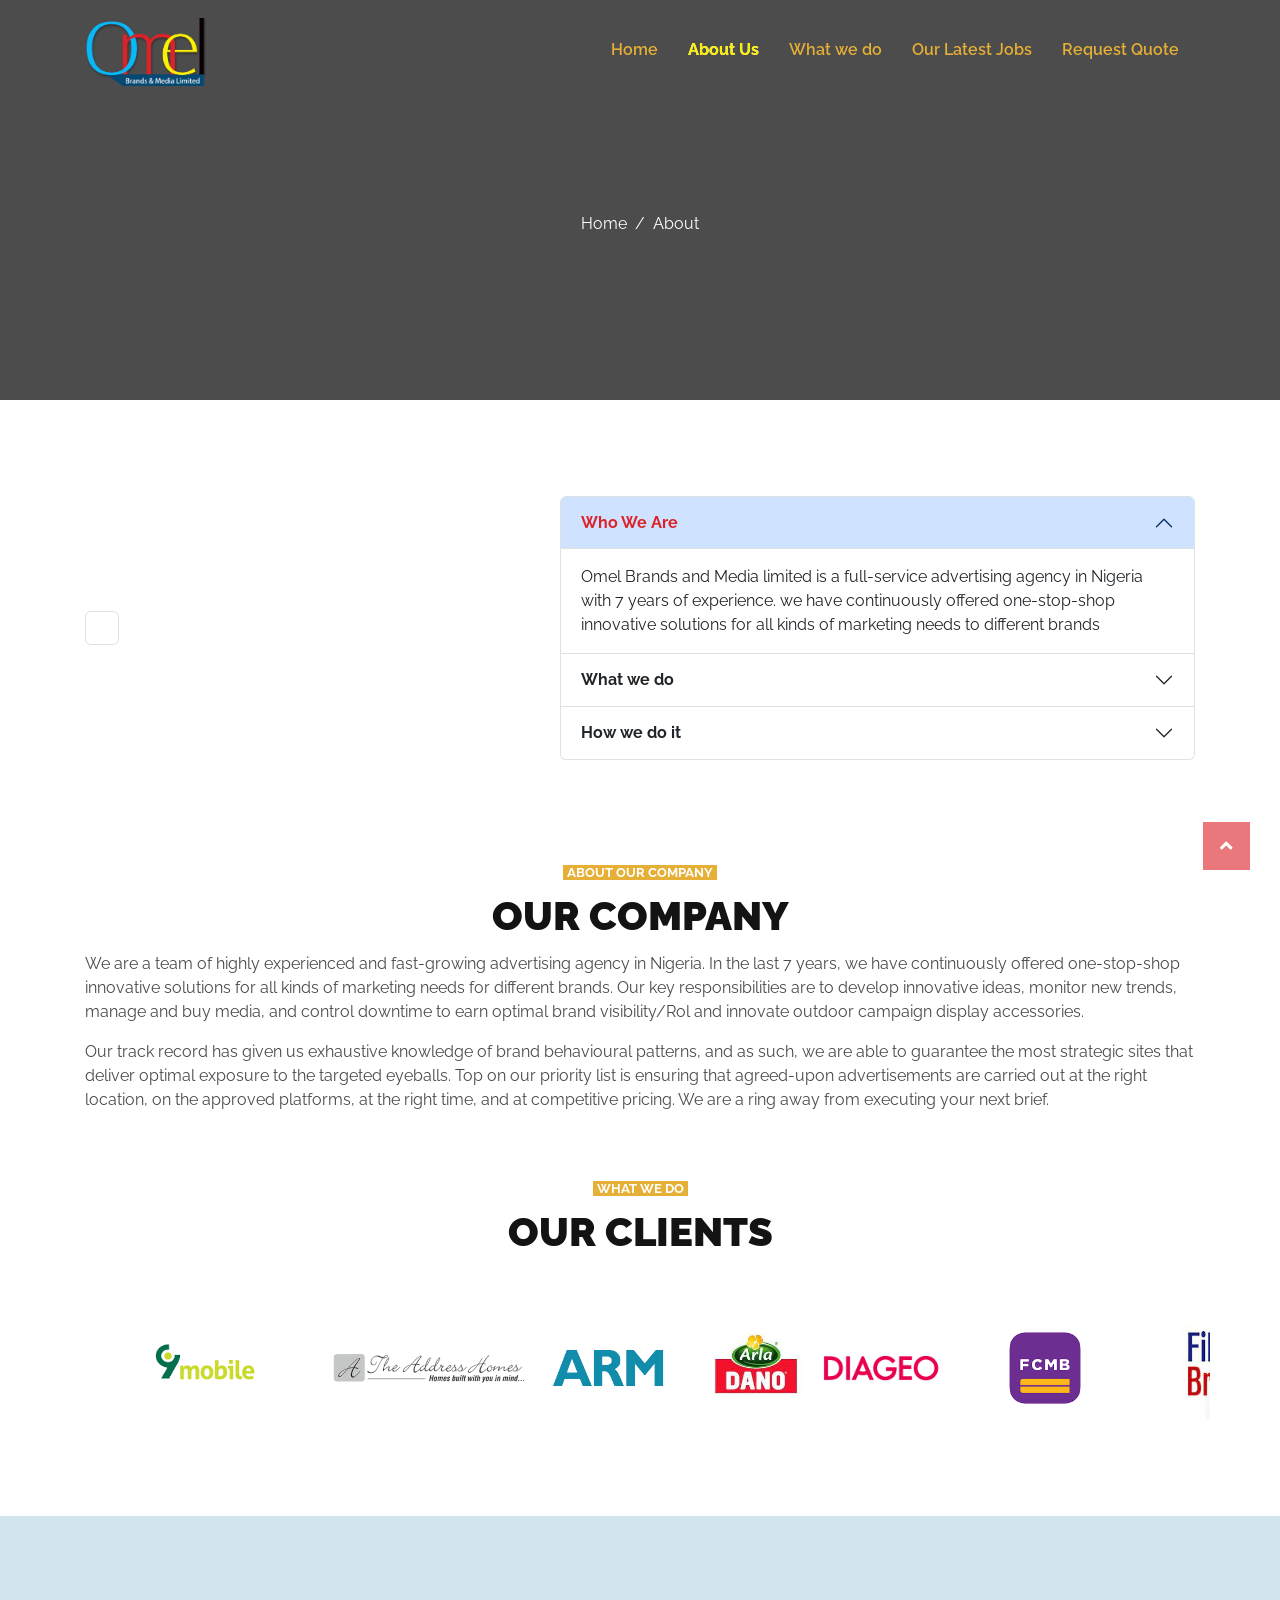
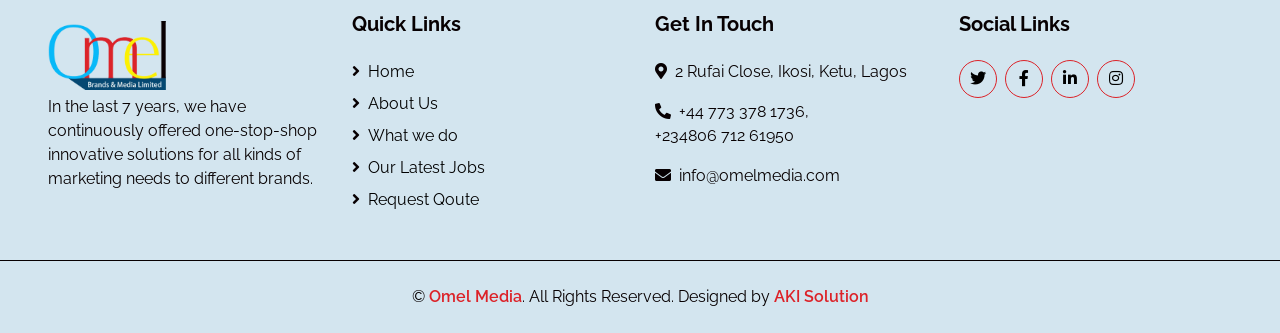
==== commit 7db22e79: "fixed all structured" ====
--- a/about.html
+++ b/about.html
@@ -93,7 +93,7 @@
                           </h2>
                           <div id="collapseOne" class="accordion-collapse collapse show" aria-labelledby="headingOne" data-bs-parent="#accordionExample">
                             <div class="accordion-body">
-                             Omel Brands and Media limited is a full-service advertising agency in Nigeria with 7 years experience. we have continuously offer one-stop-shop innovative solutions for all
+                             Omel Brands and Media limited is a full-service advertising agency in Nigeria with 7 years of experience. we have continuously offered one-stop-shop innovative solutions for all
                                 kinds of marketing needs to different brands
                             </div>
                           </div>
@@ -117,7 +117,7 @@
                           </h2>
                           <div id="collapseThree" class="accordion-collapse collapse" aria-labelledby="headingThree" data-bs-parent="#accordionExample" >
                             <div class="accordion-body">
-                                We focus on having a deep understanding of our client’s business, opportunities, and challenges while identifying short- and long-term goals, and crafting the right roadmap for digital success. We use a variety of digital and social tools and methodologies to help us understand the mind, foot, and wallet -paths of our consumers.
+                                We focus on having a deep understanding of our client’s business, opportunities, and challenges while identifying short- and long-term goals, and crafting the right roadmap for digital success. We use a variety of digital and social tools and methodologies to help us understand the minds, feet, and wallets of our consumers.
                             </div>
                           </div>
                         </div>
@@ -142,22 +142,14 @@
     
 <div class="">
 
-    <p>We are a team of highly experienced and fastest growing advertising agency in Nigeria.
-        In the last 7 years, we have continuously offer one-stop-shop innovative solutions for all
-        kinds of marketing needs to different brands.
-        Our key responsibilities are to develop innovative ideas, monitor new trends, media
-            management/buying, control of downtime to earn brand optimal visibility/RoI and
-            innovation of outdoor campaign display accessories.
+    <p>
+        We are a team of highly experienced and fast-growing advertising agency in Nigeria. In the last 7 years, we have continuously offered one-stop-shop innovative solutions for all kinds of marketing needs for different brands. Our key responsibilities are to develop innovative ideas, monitor new trends, manage and buy media, and control downtime to earn optimal brand visibility/Rol and innovate outdoor campaign display accessories.
      </p>
 
       
 
 
-     <p>Our track records have given us exhaustive knowledge of brand behavioural patterns
-                and as such we are able to guarantee the most strategic sites that deliver optimal
-                exposure to the targeted eyeballs. Top on our priority list is to ensure that agreed advertisements are carried out at the
-                right location, on the approved platforms, at the right time and at a competitive pricing.
-                We are a ring away to execute your next brief.
+     <p>Our track record has given us exhaustive knowledge of brand behavioural patterns, and as such, we are able to guarantee the most strategic sites that deliver optimal exposure to the targeted eyeballs. Top on our priority list is ensuring that agreed-upon advertisements are carried out at the right location, on the approved platforms, at the right time, and at competitive pricing. We are a ring away from executing your next brief.
       </p>
 
   
@@ -215,7 +207,7 @@
                 <a href="index.html" class="navbar-brand">
 <h1 class="m-0  display-4"><img src="img\media-logo2.png" alt="logo" class="logo"></h1>
                 </a>
-                <p>In the last 7 years, we have continuously offer one-stop-shop innovative solutions for all kinds of marketing needs to different brands.</p>
+                <p>In the last 7 years, we have continuously offered one-stop-shop innovative solutions for all kinds of marketing needs to different brands.</p>
             </div>
             <div class="col-lg-3 col-md-6 mb-5">
                 <h5 class="font-weight-bold text-primary mb-4">Quick Links</h5>
--- a/css/style.css
+++ b/css/style.css
@@ -4324,7 +4324,7 @@
 
 .navbar-dark .navbar-nav .nav-link {
   color: rgba(255, 255, 255, 0.5);
-  text-shadow: 2px 2px black;
+  /* text-shadow: 2px 2px white; */
 }
 
 .navbar-dark .navbar-nav .nav-link:hover, .navbar-dark .navbar-nav .nav-link:focus {
@@ -9515,7 +9515,7 @@
 
 .navbar-dark .navbar-nav .nav-link {
   padding: 30px 15px;
-  color: white;
+  color: #e6af35 !important;
   font-weight: 600;
   outline: none;
 }
@@ -9766,7 +9766,7 @@
 
 
  .navbar-nav .nav-link.active {
-  color: #e6af35 !important;
+  color:  #fbf002  !important;
   font-weight: bold;
   text-shadow: 0px 0px white !important;
 }
